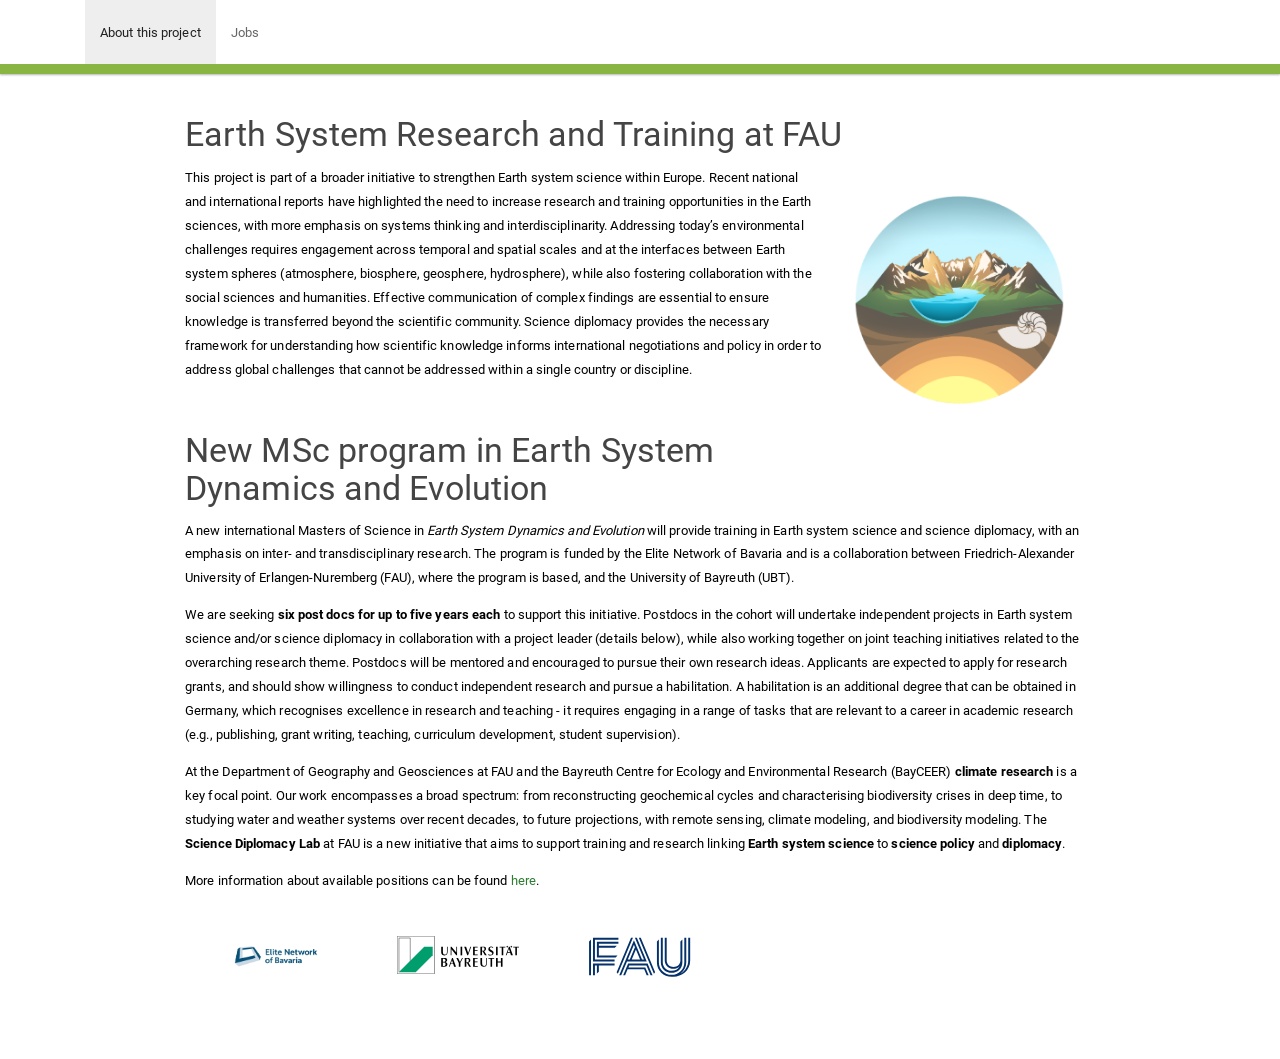
==== index.html @ bd0c576f "website" ====
<!DOCTYPE html>

<html>

<head>

<meta charset="utf-8" />
<meta name="generator" content="pandoc" />
<meta http-equiv="X-UA-Compatible" content="IE=EDGE" />




<title>index.knit</title>

<script src="site_libs/header-attrs-2.30/header-attrs.js"></script>
<script src="site_libs/jquery-3.6.0/jquery-3.6.0.min.js"></script>
<meta name="viewport" content="width=device-width, initial-scale=1" />
<link href="site_libs/bootstrap-3.3.5/css/paper.min.css" rel="stylesheet" />
<script src="site_libs/bootstrap-3.3.5/js/bootstrap.min.js"></script>
<script src="site_libs/bootstrap-3.3.5/shim/html5shiv.min.js"></script>
<script src="site_libs/bootstrap-3.3.5/shim/respond.min.js"></script>
<style>h1 {font-size: 34px;}
       h1.title {font-size: 38px;}
       h2 {font-size: 30px;}
       h3 {font-size: 24px;}
       h4 {font-size: 18px;}
       h5 {font-size: 16px;}
       h6 {font-size: 12px;}
       code {color: inherit; background-color: rgba(0, 0, 0, 0.04);}
       pre:not([class]) { background-color: white }</style>
<script src="site_libs/navigation-1.1/tabsets.js"></script>
<link href="site_libs/highlightjs-9.12.0/default.css" rel="stylesheet" />
<script src="site_libs/highlightjs-9.12.0/highlight.js"></script>

<style type="text/css">
  code{white-space: pre-wrap;}
  span.smallcaps{font-variant: small-caps;}
  span.underline{text-decoration: underline;}
  div.column{display: inline-block; vertical-align: top; width: 50%;}
  div.hanging-indent{margin-left: 1.5em; text-indent: -1.5em;}
  ul.task-list{list-style: none;}
    </style>

<style type="text/css">code{white-space: pre;}</style>
<script type="text/javascript">
if (window.hljs) {
  hljs.configure({languages: []});
  hljs.initHighlightingOnLoad();
  if (document.readyState && document.readyState === "complete") {
    window.setTimeout(function() { hljs.initHighlighting(); }, 0);
  }
}
</script>






<link rel="stylesheet" href="mod.css" type="text/css" />



<style type = "text/css">
.main-container {
  max-width: 940px;
  margin-left: auto;
  margin-right: auto;
}
img {
  max-width:100%;
}
.tabbed-pane {
  padding-top: 12px;
}
.html-widget {
  margin-bottom: 20px;
}
button.code-folding-btn:focus {
  outline: none;
}
summary {
  display: list-item;
}
details > summary > p:only-child {
  display: inline;
}
pre code {
  padding: 0;
}
</style>


<style type="text/css">
.dropdown-submenu {
  position: relative;
}
.dropdown-submenu>.dropdown-menu {
  top: 0;
  left: 100%;
  margin-top: -6px;
  margin-left: -1px;
  border-radius: 0 6px 6px 6px;
}
.dropdown-submenu:hover>.dropdown-menu {
  display: block;
}
.dropdown-submenu>a:after {
  display: block;
  content: " ";
  float: right;
  width: 0;
  height: 0;
  border-color: transparent;
  border-style: solid;
  border-width: 5px 0 5px 5px;
  border-left-color: #cccccc;
  margin-top: 5px;
  margin-right: -10px;
}
.dropdown-submenu:hover>a:after {
  border-left-color: #adb5bd;
}
.dropdown-submenu.pull-left {
  float: none;
}
.dropdown-submenu.pull-left>.dropdown-menu {
  left: -100%;
  margin-left: 10px;
  border-radius: 6px 0 6px 6px;
}
</style>

<script type="text/javascript">
// manage active state of menu based on current page
$(document).ready(function () {
  // active menu anchor
  href = window.location.pathname
  href = href.substr(href.lastIndexOf('/') + 1)
  if (href === "")
    href = "index.html";
  var menuAnchor = $('a[href="' + href + '"]');

  // mark the anchor link active (and if it's in a dropdown, also mark that active)
  var dropdown = menuAnchor.closest('li.dropdown');
  if (window.bootstrap) { // Bootstrap 4+
    menuAnchor.addClass('active');
    dropdown.find('> .dropdown-toggle').addClass('active');
  } else { // Bootstrap 3
    menuAnchor.parent().addClass('active');
    dropdown.addClass('active');
  }

  // Navbar adjustments
  var navHeight = $(".navbar").first().height() + 15;
  var style = document.createElement('style');
  var pt = "padding-top: " + navHeight + "px; ";
  var mt = "margin-top: -" + navHeight + "px; ";
  var css = "";
  // offset scroll position for anchor links (for fixed navbar)
  for (var i = 1; i <= 6; i++) {
    css += ".section h" + i + "{ " + pt + mt + "}\n";
  }
  style.innerHTML = "body {" + pt + "padding-bottom: 40px; }\n" + css;
  document.head.appendChild(style);
});
</script>

<!-- tabsets -->

<style type="text/css">
.tabset-dropdown > .nav-tabs {
  display: inline-table;
  max-height: 500px;
  min-height: 44px;
  overflow-y: auto;
  border: 1px solid #ddd;
  border-radius: 4px;
}

.tabset-dropdown > .nav-tabs > li.active:before, .tabset-dropdown > .nav-tabs.nav-tabs-open:before {
  content: "\e259";
  font-family: 'Glyphicons Halflings';
  display: inline-block;
  padding: 10px;
  border-right: 1px solid #ddd;
}

.tabset-dropdown > .nav-tabs.nav-tabs-open > li.active:before {
  content: "\e258";
  font-family: 'Glyphicons Halflings';
  border: none;
}

.tabset-dropdown > .nav-tabs > li.active {
  display: block;
}

.tabset-dropdown > .nav-tabs > li > a,
.tabset-dropdown > .nav-tabs > li > a:focus,
.tabset-dropdown > .nav-tabs > li > a:hover {
  border: none;
  display: inline-block;
  border-radius: 4px;
  background-color: transparent;
}

.tabset-dropdown > .nav-tabs.nav-tabs-open > li {
  display: block;
  float: none;
}

.tabset-dropdown > .nav-tabs > li {
  display: none;
}
</style>

<!-- code folding -->




</head>

<body>


<div class="container-fluid main-container">




<div class="navbar navbar-default  navbar-fixed-top" role="navigation">
  <div class="container">
    <div class="navbar-header">
      <button type="button" class="navbar-toggle collapsed" data-toggle="collapse" data-bs-toggle="collapse" data-target="#navbar" data-bs-target="#navbar">
        <span class="icon-bar"></span>
        <span class="icon-bar"></span>
        <span class="icon-bar"></span>
      </button>
      <a class="navbar-brand" href="index.html"></a>
    </div>
    <div id="navbar" class="navbar-collapse collapse">
      <ul class="nav navbar-nav">
        <li>
  <a href="index.html">About this project</a>
</li>
<li>
  <a href="jobs.html">Jobs</a>
</li>
      </ul>
      <ul class="nav navbar-nav navbar-right">
        
      </ul>
    </div><!--/.nav-collapse -->
  </div><!--/.container -->
</div><!--/.navbar -->

<div id="header">




</div>


<p><br />
</p>
<div id="earth-system-research-and-training-at-fau"
class="section level1">
<h1>Earth System Research and Training at FAU</h1>
<p><img src="logo.png" width="30%" style="float:right; padding:30px" /></p>
<p>This project is part of a broader initiative to strengthen Earth
system science within Europe. Recent national and international reports
have highlighted the need to increase research and training
opportunities in the Earth sciences, with more emphasis on systems
thinking and interdisciplinarity. Addressing today’s environmental
challenges requires engagement across temporal and spatial scales and at
the interfaces between Earth system spheres (atmosphere, biosphere,
geosphere, hydrosphere), while also fostering collaboration with the
social sciences and humanities. Effective communication of complex
findings are essential to ensure knowledge is transferred beyond the
scientific community. Science diplomacy provides the necessary framework
for understanding how scientific knowledge informs international
negotiations and policy in order to address global challenges that
cannot be addressed within a single country or discipline.</p>
<p><br />
</p>
</div>
<div id="new-msc-program-in-earth-system-dynamics-and-evolution"
class="section level1">
<h1>New MSc program in Earth System Dynamics and Evolution</h1>
<p>A new international Masters of Science in <em>Earth System Dynamics
and Evolution</em> will provide training in Earth system science and
science diplomacy, with an emphasis on inter- and transdisciplinary
research. The program is funded by the Elite Network of Bavaria and is a
collaboration between Friedrich-Alexander University of
Erlangen-Nuremberg (FAU), where the program is based, and the University
of Bayreuth (UBT).</p>
<p>We are seeking <strong>six post docs for up to five years
each</strong> to support this initiative. Postdocs in the cohort will
undertake independent projects in Earth system science and/or science
diplomacy in collaboration with a project leader (details below), while
also working together on joint teaching initiatives related to the
overarching research theme. Postdocs will be mentored and encouraged to
pursue their own research ideas. Applicants are expected to apply for
research grants, and should show willingness to conduct independent
research and pursue a habilitation. A habilitation is an additional
degree that can be obtained in Germany, which recognises excellence in
research and teaching - it requires engaging in a range of tasks that
are relevant to a career in academic research (e.g., publishing, grant
writing, teaching, curriculum development, student supervision).</p>
<p>At the Department of Geography and Geosciences at FAU and the
Bayreuth Centre for Ecology and Environmental Research (BayCEER)
<strong>climate research</strong> is a key focal point. Our work
encompasses a broad spectrum: from reconstructing geochemical cycles and
characterising biodiversity crises in deep time, to studying water and
weather systems over recent decades, to future projections, with remote
sensing, climate modeling, and biodiversity modeling. The
<strong>Science Diplomacy Lab</strong> at FAU is a new initiative that
aims to support training and research linking <strong>Earth system
science</strong> to <strong>science policy</strong> and
<strong>diplomacy</strong>.</p>
<p>More information about available positions can be found <a
href="jobs.html">here</a>.</p>
<p><img src="elitenetwork.png" width="20%" style="float:left; padding:30px" /><img src="unibayreuth.svg" width="20%" style="float:left; padding:30px" /><img src="FAU_noborder.svg" width="20%" style="float:left; padding:30px" /></p>
</div>




</div>

<script>

// add bootstrap table styles to pandoc tables
function bootstrapStylePandocTables() {
  $('tr.odd').parent('tbody').parent('table').addClass('table table-condensed');
}
$(document).ready(function () {
  bootstrapStylePandocTables();
});


</script>

<!-- tabsets -->

<script>
$(document).ready(function () {
  window.buildTabsets("TOC");
});

$(document).ready(function () {
  $('.tabset-dropdown > .nav-tabs > li').click(function () {
    $(this).parent().toggleClass('nav-tabs-open');
  });
});
</script>

<!-- code folding -->


<!-- dynamically load mathjax for compatibility with self-contained -->
<script>
  (function () {
    var script = document.createElement("script");
    script.type = "text/javascript";
    script.src  = "https://mathjax.rstudio.com/latest/MathJax.js?config=TeX-AMS-MML_HTMLorMML";
    document.getElementsByTagName("head")[0].appendChild(script);
  })();
</script>

</body>
</html>
---- site_libs/bootstrap-3.3.5/css/paper.min.css ----
@font-face {
  font-family: 'Roboto';
  font-style: normal;
  font-weight: 300;
  src: url(fonts/RobotoLight.ttf) format('truetype');
}
@font-face {
  font-family: 'Roboto';
  font-style: normal;
  font-weight: 400;
  src: url(fonts/Roboto.ttf) format('truetype');
}
@font-face {
  font-family: 'Roboto';
  font-style: normal;
  font-weight: 500;
  src: url(fonts/RobotoMedium.ttf) format('truetype');
}
@font-face {
  font-family: 'Roboto';
  font-style: normal;
  font-weight: 700;
  src: url(fonts/RobotoBold.ttf) format('truetype');
}

/*!
 * bootswatch v3.3.6
 * Homepage: http://bootswatch.com
 * Copyright 2012-2015 Thomas Park
 * Licensed under MIT
 * Based on Bootstrap
*//*!
 * Bootstrap v3.3.6 (http://getbootstrap.com)
 * Copyright 2011-2015 Twitter, Inc.
 * Licensed under MIT (https://github.com/twbs/bootstrap/blob/master/LICENSE)
 *//*! normalize.css v3.0.3 | MIT License | github.com/necolas/normalize.css */html{font-family:sans-serif;-ms-text-size-adjust:100%;-webkit-text-size-adjust:100%}body{margin:0}article,aside,details,figcaption,figure,footer,header,hgroup,main,menu,nav,section,summary{display:block}audio,canvas,progress,video{display:inline-block;vertical-align:baseline}audio:not([controls]){display:none;height:0}[hidden],template{display:none}a{background-color:transparent}a:active,a:hover{outline:0}abbr[title]{border-bottom:1px dotted}b,strong{font-weight:bold}dfn{font-style:italic}h1{font-size:2em;margin:0.67em 0}mark{background:#ff0;color:#000}small{font-size:80%}sub,sup{font-size:75%;line-height:0;position:relative;vertical-align:baseline}sup{top:-0.5em}sub{bottom:-0.25em}img{border:0}svg:not(:root){overflow:hidden}figure{margin:1em 40px}hr{-webkit-box-sizing:content-box;-moz-box-sizing:content-box;box-sizing:content-box;height:0}pre{overflow:auto}code,kbd,pre,samp{font-family:monospace, monospace;font-size:1em}button,input,optgroup,select,textarea{color:inherit;font:inherit;margin:0}button{overflow:visible}button,select{text-transform:none}button,html input[type="button"],input[type="reset"],input[type="submit"]{-webkit-appearance:button;cursor:pointer}button[disabled],html input[disabled]{cursor:default}button::-moz-focus-inner,input::-moz-focus-inner{border:0;padding:0}input{line-height:normal}input[type="checkbox"],input[type="radio"]{-webkit-box-sizing:border-box;-moz-box-sizing:border-box;box-sizing:border-box;padding:0}input[type="number"]::-webkit-inner-spin-button,input[type="number"]::-webkit-outer-spin-button{height:auto}input[type="search"]{-webkit-appearance:textfield;-webkit-box-sizing:content-box;-moz-box-sizing:content-box;box-sizing:content-box}input[type="search"]::-webkit-search-cancel-button,input[type="search"]::-webkit-search-decoration{-webkit-appearance:none}fieldset{border:1px solid #c0c0c0;margin:0 2px;padding:0.35em 0.625em 0.75em}legend{border:0;padding:0}textarea{overflow:auto}optgroup{font-weight:bold}table{border-collapse:collapse;border-spacing:0}td,th{padding:0}/*! Source: https://github.com/h5bp/html5-boilerplate/blob/master/src/css/main.css */@media print{*,*:before,*:after{background:transparent !important;color:#000 !important;-webkit-box-shadow:none !important;box-shadow:none !important;text-shadow:none !important}a,a:visited{text-decoration:underline}a[href]:after{content:" (" attr(href) ")"}abbr[title]:after{content:" (" attr(title) ")"}a[href^="#"]:after,a[href^="javascript:"]:after{content:""}pre,blockquote{border:1px solid #999;page-break-inside:avoid}thead{display:table-header-group}tr,img{page-break-inside:avoid}img{max-width:100% !important}p,h2,h3{orphans:3;widows:3}h2,h3{page-break-after:avoid}.navbar{display:none}.btn>.caret,.dropup>.btn>.caret{border-top-color:#000 !important}.label{border:1px solid #000}.table{border-collapse:collapse !important}.table td,.table th{background-color:#fff !important}.table-bordered th,.table-bordered td{border:1px solid #ddd !important}}@font-face{font-family:'Glyphicons Halflings';src:url('../fonts/glyphicons-halflings-regular.eot');src:url('../fonts/glyphicons-halflings-regular.eot?#iefix') format('embedded-opentype'),url('../fonts/glyphicons-halflings-regular.woff') format('woff'),url('../fonts/glyphicons-halflings-regular.ttf') format('truetype'),url('../fonts/glyphicons-halflings-regular.svg#glyphicons_halflingsregular') format('svg')}.glyphicon{position:relative;top:1px;display:inline-block;font-family:'Glyphicons Halflings';font-style:normal;font-weight:normal;line-height:1;-webkit-font-smoothing:antialiased;-moz-osx-font-smoothing:grayscale}.glyphicon-asterisk:before{content:"\002a"}.glyphicon-plus:before{content:"\002b"}.glyphicon-euro:before,.glyphicon-eur:before{content:"\20ac"}.glyphicon-minus:before{content:"\2212"}.glyphicon-cloud:before{content:"\2601"}.glyphicon-envelope:before{content:"\2709"}.glyphicon-pencil:before{content:"\270f"}.glyphicon-glass:before{content:"\e001"}.glyphicon-music:before{content:"\e002"}.glyphicon-search:before{content:"\e003"}.glyphicon-heart:before{content:"\e005"}.glyphicon-star:before{content:"\e006"}.glyphicon-star-empty:before{content:"\e007"}.glyphicon-user:before{content:"\e008"}.glyphicon-film:before{content:"\e009"}.glyphicon-th-large:before{content:"\e010"}.glyphicon-th:before{content:"\e011"}.glyphicon-th-list:before{content:"\e012"}.glyphicon-ok:before{content:"\e013"}.glyphicon-remove:before{content:"\e014"}.glyphicon-zoom-in:before{content:"\e015"}.glyphicon-zoom-out:before{content:"\e016"}.glyphicon-off:before{content:"\e017"}.glyphicon-signal:before{content:"\e018"}.glyphicon-cog:before{content:"\e019"}.glyphicon-trash:before{content:"\e020"}.glyphicon-home:before{content:"\e021"}.glyphicon-file:before{content:"\e022"}.glyphicon-time:before{content:"\e023"}.glyphicon-road:before{content:"\e024"}.glyphicon-download-alt:before{content:"\e025"}.glyphicon-download:before{content:"\e026"}.glyphicon-upload:before{content:"\e027"}.glyphicon-inbox:before{content:"\e028"}.glyphicon-play-circle:before{content:"\e029"}.glyphicon-repeat:before{content:"\e030"}.glyphicon-refresh:before{content:"\e031"}.glyphicon-list-alt:before{content:"\e032"}.glyphicon-lock:before{content:"\e033"}.glyphicon-flag:before{content:"\e034"}.glyphicon-headphones:before{content:"\e035"}.glyphicon-volume-off:before{content:"\e036"}.glyphicon-volume-down:before{content:"\e037"}.glyphicon-volume-up:before{content:"\e038"}.glyphicon-qrcode:before{content:"\e039"}.glyphicon-barcode:before{content:"\e040"}.glyphicon-tag:before{content:"\e041"}.glyphicon-tags:before{content:"\e042"}.glyphicon-book:before{content:"\e043"}.glyphicon-bookmark:before{content:"\e044"}.glyphicon-print:before{content:"\e045"}.glyphicon-camera:before{content:"\e046"}.glyphicon-font:before{content:"\e047"}.glyphicon-bold:before{content:"\e048"}.glyphicon-italic:before{content:"\e049"}.glyphicon-text-height:before{content:"\e050"}.glyphicon-text-width:before{content:"\e051"}.glyphicon-align-left:before{content:"\e052"}.glyphicon-align-center:before{content:"\e053"}.glyphicon-align-right:before{content:"\e054"}.glyphicon-align-justify:before{content:"\e055"}.glyphicon-list:before{content:"\e056"}.glyphicon-indent-left:before{content:"\e057"}.glyphicon-indent-right:before{content:"\e058"}.glyphicon-facetime-video:before{content:"\e059"}.glyphicon-picture:before{content:"\e060"}.glyphicon-map-marker:before{content:"\e062"}.glyphicon-adjust:before{content:"\e063"}.glyphicon-tint:before{content:"\e064"}.glyphicon-edit:before{content:"\e065"}.glyphicon-share:before{content:"\e066"}.glyphicon-check:before{content:"\e067"}.glyphicon-move:before{content:"\e068"}.glyphicon-step-backward:before{content:"\e069"}.glyphicon-fast-backward:before{content:"\e070"}.glyphicon-backward:before{content:"\e071"}.glyphicon-play:before{content:"\e072"}.glyphicon-pause:before{content:"\e073"}.glyphicon-stop:before{content:"\e074"}.glyphicon-forward:before{content:"\e075"}.glyphicon-fast-forward:before{content:"\e076"}.glyphicon-step-forward:before{content:"\e077"}.glyphicon-eject:before{content:"\e078"}.glyphicon-chevron-left:before{content:"\e079"}.glyphicon-chevron-right:before{content:"\e080"}.glyphicon-plus-sign:before{content:"\e081"}.glyphicon-minus-sign:before{content:"\e082"}.glyphicon-remove-sign:before{content:"\e083"}.glyphicon-ok-sign:before{content:"\e084"}.glyphicon-question-sign:before{content:"\e085"}.glyphicon-info-sign:before{content:"\e086"}.glyphicon-screenshot:before{content:"\e087"}.glyphicon-remove-circle:before{content:"\e088"}.glyphicon-ok-circle:before{content:"\e089"}.glyphicon-ban-circle:before{content:"\e090"}.glyphicon-arrow-left:before{content:"\e091"}.glyphicon-arrow-right:before{content:"\e092"}.glyphicon-arrow-up:before{content:"\e093"}.glyphicon-arrow-down:before{content:"\e094"}.glyphicon-share-alt:before{content:"\e095"}.glyphicon-resize-full:before{content:"\e096"}.glyphicon-resize-small:before{content:"\e097"}.glyphicon-exclamation-sign:before{content:"\e101"}.glyphicon-gift:before{content:"\e102"}.glyphicon-leaf:before{content:"\e103"}.glyphicon-fire:before{content:"\e104"}.glyphicon-eye-open:before{content:"\e105"}.glyphicon-eye-close:before{content:"\e106"}.glyphicon-warning-sign:before{content:"\e107"}.glyphicon-plane:before{content:"\e108"}.glyphicon-calendar:before{content:"\e109"}.glyphicon-random:before{content:"\e110"}.glyphicon-comment:before{content:"\e111"}.glyphicon-magnet:before{content:"\e112"}.glyphicon-chevron-up:before{content:"\e113"}.glyphicon-chevron-down:before{content:"\e114"}.glyphicon-retweet:before{content:"\e115"}.glyphicon-shopping-cart:before{content:"\e116"}.glyphicon-folder-close:before{content:"\e117"}.glyphicon-folder-open:before{content:"\e118"}.glyphicon-resize-vertical:before{content:"\e119"}.glyphicon-resize-horizontal:before{content:"\e120"}.glyphicon-hdd:before{content:"\e121"}.glyphicon-bullhorn:before{content:"\e122"}.glyphicon-bell:before{content:"\e123"}.glyphicon-certificate:before{content:"\e124"}.glyphicon-thumbs-up:before{content:"\e125"}.glyphicon-thumbs-down:before{content:"\e126"}.glyphicon-hand-right:before{content:"\e127"}.glyphicon-hand-left:before{content:"\e128"}.glyphicon-hand-up:before{content:"\e129"}.glyphicon-hand-down:before{content:"\e130"}.glyphicon-circle-arrow-right:before{content:"\e131"}.glyphicon-circle-arrow-left:before{content:"\e132"}.glyphicon-circle-arrow-up:before{content:"\e133"}.glyphicon-circle-arrow-down:before{content:"\e134"}.glyphicon-globe:before{content:"\e135"}.glyphicon-wrench:before{content:"\e136"}.glyphicon-tasks:before{content:"\e137"}.glyphicon-filter:before{content:"\e138"}.glyphicon-briefcase:before{content:"\e139"}.glyphicon-fullscreen:before{content:"\e140"}.glyphicon-dashboard:before{content:"\e141"}.glyphicon-paperclip:before{content:"\e142"}.glyphicon-heart-empty:before{content:"\e143"}.glyphicon-link:before{content:"\e144"}.glyphicon-phone:before{content:"\e145"}.glyphicon-pushpin:before{content:"\e146"}.glyphicon-usd:before{content:"\e148"}.glyphicon-gbp:before{content:"\e149"}.glyphicon-sort:before{content:"\e150"}.glyphicon-sort-by-alphabet:before{content:"\e151"}.glyphicon-sort-by-alphabet-alt:before{content:"\e152"}.glyphicon-sort-by-order:before{content:"\e153"}.glyphicon-sort-by-order-alt:before{content:"\e154"}.glyphicon-sort-by-attributes:before{content:"\e155"}.glyphicon-sort-by-attributes-alt:before{content:"\e156"}.glyphicon-unchecked:before{content:"\e157"}.glyphicon-expand:before{content:"\e158"}.glyphicon-collapse-down:before{content:"\e159"}.glyphicon-collapse-up:before{content:"\e160"}.glyphicon-log-in:before{content:"\e161"}.glyphicon-flash:before{content:"\e162"}.glyphicon-log-out:before{content:"\e163"}.glyphicon-new-window:before{content:"\e164"}.glyphicon-record:before{content:"\e165"}.glyphicon-save:before{content:"\e166"}.glyphicon-open:before{content:"\e167"}.glyphicon-saved:before{content:"\e168"}.glyphicon-import:before{content:"\e169"}.glyphicon-export:before{content:"\e170"}.glyphicon-send:before{content:"\e171"}.glyphicon-floppy-disk:before{content:"\e172"}.glyphicon-floppy-saved:before{content:"\e173"}.glyphicon-floppy-remove:before{content:"\e174"}.glyphicon-floppy-save:before{content:"\e175"}.glyphicon-floppy-open:before{content:"\e176"}.glyphicon-credit-card:before{content:"\e177"}.glyphicon-transfer:before{content:"\e178"}.glyphicon-cutlery:before{content:"\e179"}.glyphicon-header:before{content:"\e180"}.glyphicon-compressed:before{content:"\e181"}.glyphicon-earphone:before{content:"\e182"}.glyphicon-phone-alt:before{content:"\e183"}.glyphicon-tower:before{content:"\e184"}.glyphicon-stats:before{content:"\e185"}.glyphicon-sd-video:before{content:"\e186"}.glyphicon-hd-video:before{content:"\e187"}.glyphicon-subtitles:before{content:"\e188"}.glyphicon-sound-stereo:before{content:"\e189"}.glyphicon-sound-dolby:before{content:"\e190"}.glyphicon-sound-5-1:before{content:"\e191"}.glyphicon-sound-6-1:before{content:"\e192"}.glyphicon-sound-7-1:before{content:"\e193"}.glyphicon-copyright-mark:before{content:"\e194"}.glyphicon-registration-mark:before{content:"\e195"}.glyphicon-cloud-download:before{content:"\e197"}.glyphicon-cloud-upload:before{content:"\e198"}.glyphicon-tree-conifer:before{content:"\e199"}.glyphicon-tree-deciduous:before{content:"\e200"}.glyphicon-cd:before{content:"\e201"}.glyphicon-save-file:before{content:"\e202"}.glyphicon-open-file:before{content:"\e203"}.glyphicon-level-up:before{content:"\e204"}.glyphicon-copy:before{content:"\e205"}.glyphicon-paste:before{content:"\e206"}.glyphicon-alert:before{content:"\e209"}.glyphicon-equalizer:before{content:"\e210"}.glyphicon-king:before{content:"\e211"}.glyphicon-queen:before{content:"\e212"}.glyphicon-pawn:before{content:"\e213"}.glyphicon-bishop:before{content:"\e214"}.glyphicon-knight:before{content:"\e215"}.glyphicon-baby-formula:before{content:"\e216"}.glyphicon-tent:before{content:"\26fa"}.glyphicon-blackboard:before{content:"\e218"}.glyphicon-bed:before{content:"\e219"}.glyphicon-apple:before{content:"\f8ff"}.glyphicon-erase:before{content:"\e221"}.glyphicon-hourglass:before{content:"\231b"}.glyphicon-lamp:before{content:"\e223"}.glyphicon-duplicate:before{content:"\e224"}.glyphicon-piggy-bank:before{content:"\e225"}.glyphicon-scissors:before{content:"\e226"}.glyphicon-bitcoin:before{content:"\e227"}.glyphicon-btc:before{content:"\e227"}.glyphicon-xbt:before{content:"\e227"}.glyphicon-yen:before{content:"\00a5"}.glyphicon-jpy:before{content:"\00a5"}.glyphicon-ruble:before{content:"\20bd"}.glyphicon-rub:before{content:"\20bd"}.glyphicon-scale:before{content:"\e230"}.glyphicon-ice-lolly:before{content:"\e231"}.glyphicon-ice-lolly-tasted:before{content:"\e232"}.glyphicon-education:before{content:"\e233"}.glyphicon-option-horizontal:before{content:"\e234"}.glyphicon-option-vertical:before{content:"\e235"}.glyphicon-menu-hamburger:before{content:"\e236"}.glyphicon-modal-window:before{content:"\e237"}.glyphicon-oil:before{content:"\e238"}.glyphicon-grain:before{content:"\e239"}.glyphicon-sunglasses:before{content:"\e240"}.glyphicon-text-size:before{content:"\e241"}.glyphicon-text-color:before{content:"\e242"}.glyphicon-text-background:before{content:"\e243"}.glyphicon-object-align-top:before{content:"\e244"}.glyphicon-object-align-bottom:before{content:"\e245"}.glyphicon-object-align-horizontal:before{content:"\e246"}.glyphicon-object-align-left:before{content:"\e247"}.glyphicon-object-align-vertical:before{content:"\e248"}.glyphicon-object-align-right:before{content:"\e249"}.glyphicon-triangle-right:before{content:"\e250"}.glyphicon-triangle-left:before{content:"\e251"}.glyphicon-triangle-bottom:before{content:"\e252"}.glyphicon-triangle-top:before{content:"\e253"}.glyphicon-console:before{content:"\e254"}.glyphicon-superscript:before{content:"\e255"}.glyphicon-subscript:before{content:"\e256"}.glyphicon-menu-left:before{content:"\e257"}.glyphicon-menu-right:before{content:"\e258"}.glyphicon-menu-down:before{content:"\e259"}.glyphicon-menu-up:before{content:"\e260"}*{-webkit-box-sizing:border-box;-moz-box-sizing:border-box;box-sizing:border-box}*:before,*:after{-webkit-box-sizing:border-box;-moz-box-sizing:border-box;box-sizing:border-box}html{font-size:10px;-webkit-tap-highlight-color:rgba(0,0,0,0)}body{font-family:"Roboto","Helvetica Neue",Helvetica,Arial,sans-serif;font-size:13px;line-height:1.846;color:#666666;background-color:#ffffff}input,button,select,textarea{font-family:inherit;font-size:inherit;line-height:inherit}a{color:#2196f3;text-decoration:none}a:hover,a:focus{color:#0a6ebd;text-decoration:underline}a:focus{outline:thin dotted;outline:5px auto -webkit-focus-ring-color;outline-offset:-2px}figure{margin:0}img{vertical-align:middle}.img-responsive,.thumbnail>img,.thumbnail a>img,.carousel-inner>.item>img,.carousel-inner>.item>a>img{display:block;max-width:100%;height:auto}.img-rounded{border-radius:3px}.img-thumbnail{padding:4px;line-height:1.846;background-color:#ffffff;border:1px solid #dddddd;border-radius:3px;-webkit-transition:all .2s ease-in-out;-o-transition:all .2s ease-in-out;transition:all .2s ease-in-out;display:inline-block;max-width:100%;height:auto}.img-circle{border-radius:50%}hr{margin-top:23px;margin-bottom:23px;border:0;border-top:1px solid #eeeeee}.sr-only{position:absolute;width:1px;height:1px;margin:-1px;padding:0;overflow:hidden;clip:rect(0, 0, 0, 0);border:0}.sr-only-focusable:active,.sr-only-focusable:focus{position:static;width:auto;height:auto;margin:0;overflow:visible;clip:auto}[role="button"]{cursor:pointer}h1,h2,h3,h4,h5,h6,.h1,.h2,.h3,.h4,.h5,.h6{font-family:inherit;font-weight:400;line-height:1.1;color:#444444}h1 small,h2 small,h3 small,h4 small,h5 small,h6 small,.h1 small,.h2 small,.h3 small,.h4 small,.h5 small,.h6 small,h1 .small,h2 .small,h3 .small,h4 .small,h5 .small,h6 .small,.h1 .small,.h2 .small,.h3 .small,.h4 .small,.h5 .small,.h6 .small{font-weight:normal;line-height:1;color:#bbbbbb}h1,.h1,h2,.h2,h3,.h3{margin-top:23px;margin-bottom:11.5px}h1 small,.h1 small,h2 small,.h2 small,h3 small,.h3 small,h1 .small,.h1 .small,h2 .small,.h2 .small,h3 .small,.h3 .small{font-size:65%}h4,.h4,h5,.h5,h6,.h6{margin-top:11.5px;margin-bottom:11.5px}h4 small,.h4 small,h5 small,.h5 small,h6 small,.h6 small,h4 .small,.h4 .small,h5 .small,.h5 .small,h6 .small,.h6 .small{font-size:75%}h1,.h1{font-size:56px}h2,.h2{font-size:45px}h3,.h3{font-size:34px}h4,.h4{font-size:24px}h5,.h5{font-size:20px}h6,.h6{font-size:14px}p{margin:0 0 11.5px}.lead{margin-bottom:23px;font-size:14px;font-weight:300;line-height:1.4}@media (min-width:768px){.lead{font-size:19.5px}}small,.small{font-size:92%}mark,.mark{background-color:#ffe0b2;padding:.2em}.text-left{text-align:left}.text-right{text-align:right}.text-center{text-align:center}.text-justify{text-align:justify}.text-nowrap{white-space:nowrap}.text-lowercase{text-transform:lowercase}.text-uppercase{text-transform:uppercase}.text-capitalize{text-transform:capitalize}.text-muted{color:#bbbbbb}.text-primary{color:#2196f3}a.text-primary:hover,a.text-primary:focus{color:#0c7cd5}.text-success{color:#4caf50}a.text-success:hover,a.text-success:focus{color:#3d8b40}.text-info{color:#9c27b0}a.text-info:hover,a.text-info:focus{color:#771e86}.text-warning{color:#ff9800}a.text-warning:hover,a.text-warning:focus{color:#cc7a00}.text-danger{color:#e51c23}a.text-danger:hover,a.text-danger:focus{color:#b9151b}.bg-primary{color:#fff;background-color:#2196f3}a.bg-primary:hover,a.bg-primary:focus{background-color:#0c7cd5}.bg-success{background-color:#dff0d8}a.bg-success:hover,a.bg-success:focus{background-color:#c1e2b3}.bg-info{background-color:#e1bee7}a.bg-info:hover,a.bg-info:focus{background-color:#d099d9}.bg-warning{background-color:#ffe0b2}a.bg-warning:hover,a.bg-warning:focus{background-color:#ffcb7f}.bg-danger{background-color:#f9bdbb}a.bg-danger:hover,a.bg-danger:focus{background-color:#f5908c}.page-header{padding-bottom:10.5px;margin:46px 0 23px;border-bottom:1px solid #eeeeee}ul,ol{margin-top:0;margin-bottom:11.5px}ul ul,ol ul,ul ol,ol ol{margin-bottom:0}.list-unstyled{padding-left:0;list-style:none}.list-inline{padding-left:0;list-style:none;margin-left:-5px}.list-inline>li{display:inline-block;padding-left:5px;padding-right:5px}dl{margin-top:0;margin-bottom:23px}dt,dd{line-height:1.846}dt{font-weight:bold}dd{margin-left:0}@media (min-width:768px){.dl-horizontal dt{float:left;width:160px;clear:left;text-align:right;overflow:hidden;text-overflow:ellipsis;white-space:nowrap}.dl-horizontal dd{margin-left:180px}}abbr[title],abbr[data-original-title]{cursor:help;border-bottom:1px dotted #bbbbbb}.initialism{font-size:90%;text-transform:uppercase}blockquote{padding:11.5px 23px;margin:0 0 23px;font-size:16.25px;border-left:5px solid #eeeeee}blockquote p:last-child,blockquote ul:last-child,blockquote ol:last-child{margin-bottom:0}blockquote footer,blockquote small,blockquote .small{display:block;font-size:80%;line-height:1.846;color:#bbbbbb}blockquote footer:before,blockquote small:before,blockquote .small:before{content:'\2014 \00A0'}.blockquote-reverse,blockquote.pull-right{padding-right:15px;padding-left:0;border-right:5px solid #eeeeee;border-left:0;text-align:right}.blockquote-reverse footer:before,blockquote.pull-right footer:before,.blockquote-reverse small:before,blockquote.pull-right small:before,.blockquote-reverse .small:before,blockquote.pull-right .small:before{content:''}.blockquote-reverse footer:after,blockquote.pull-right footer:after,.blockquote-reverse small:after,blockquote.pull-right small:after,.blockquote-reverse .small:after,blockquote.pull-right .small:after{content:'\00A0 \2014'}address{margin-bottom:23px;font-style:normal;line-height:1.846}code,kbd,pre,samp{font-family:monospace}code{padding:2px 4px;font-size:90%;color:#c7254e;background-color:#f9f2f4;border-radius:3px}kbd{padding:2px 4px;font-size:90%;color:#ffffff;background-color:#333333;border-radius:3px;-webkit-box-shadow:inset 0 -1px 0 rgba(0,0,0,0.25);box-shadow:inset 0 -1px 0 rgba(0,0,0,0.25)}kbd kbd{padding:0;font-size:100%;font-weight:bold;-webkit-box-shadow:none;box-shadow:none}pre{display:block;padding:11px;margin:0 0 11.5px;font-size:12px;line-height:1.846;word-break:break-all;word-wrap:break-word;color:#212121;background-color:#f5f5f5;border:1px solid #cccccc;border-radius:3px}pre code{padding:0;font-size:inherit;color:inherit;white-space:pre-wrap;background-color:transparent;border-radius:0}.pre-scrollable{max-height:340px;overflow-y:scroll}.container{margin-right:auto;margin-left:auto;padding-left:15px;padding-right:15px}@media (min-width:768px){.container{width:750px}}@media (min-width:992px){.container{width:970px}}@media (min-width:1200px){.container{width:1170px}}.container-fluid{margin-right:auto;margin-left:auto;padding-left:15px;padding-right:15px}.row{margin-left:-15px;margin-right:-15px}.col-xs-1,.col-sm-1,.col-md-1,.col-lg-1,.col-xs-2,.col-sm-2,.col-md-2,.col-lg-2,.col-xs-3,.col-sm-3,.col-md-3,.col-lg-3,.col-xs-4,.col-sm-4,.col-md-4,.col-lg-4,.col-xs-5,.col-sm-5,.col-md-5,.col-lg-5,.col-xs-6,.col-sm-6,.col-md-6,.col-lg-6,.col-xs-7,.col-sm-7,.col-md-7,.col-lg-7,.col-xs-8,.col-sm-8,.col-md-8,.col-lg-8,.col-xs-9,.col-sm-9,.col-md-9,.col-lg-9,.col-xs-10,.col-sm-10,.col-md-10,.col-lg-10,.col-xs-11,.col-sm-11,.col-md-11,.col-lg-11,.col-xs-12,.col-sm-12,.col-md-12,.col-lg-12{position:relative;min-height:1px;padding-left:15px;padding-right:15px}.col-xs-1,.col-xs-2,.col-xs-3,.col-xs-4,.col-xs-5,.col-xs-6,.col-xs-7,.col-xs-8,.col-xs-9,.col-xs-10,.col-xs-11,.col-xs-12{float:left}.col-xs-12{width:100%}.col-xs-11{width:91.66666667%}.col-xs-10{width:83.33333333%}.col-xs-9{width:75%}.col-xs-8{width:66.66666667%}.col-xs-7{width:58.33333333%}.col-xs-6{width:50%}.col-xs-5{width:41.66666667%}.col-xs-4{width:33.33333333%}.col-xs-3{width:25%}.col-xs-2{width:16.66666667%}.col-xs-1{width:8.33333333%}.col-xs-pull-12{right:100%}.col-xs-pull-11{right:91.66666667%}.col-xs-pull-10{right:83.33333333%}.col-xs-pull-9{right:75%}.col-xs-pull-8{right:66.66666667%}.col-xs-pull-7{right:58.33333333%}.col-xs-pull-6{right:50%}.col-xs-pull-5{right:41.66666667%}.col-xs-pull-4{right:33.33333333%}.col-xs-pull-3{right:25%}.col-xs-pull-2{right:16.66666667%}.col-xs-pull-1{right:8.33333333%}.col-xs-pull-0{right:auto}.col-xs-push-12{left:100%}.col-xs-push-11{left:91.66666667%}.col-xs-push-10{left:83.33333333%}.col-xs-push-9{left:75%}.col-xs-push-8{left:66.66666667%}.col-xs-push-7{left:58.33333333%}.col-xs-push-6{left:50%}.col-xs-push-5{left:41.66666667%}.col-xs-push-4{left:33.33333333%}.col-xs-push-3{left:25%}.col-xs-push-2{left:16.66666667%}.col-xs-push-1{left:8.33333333%}.col-xs-push-0{left:auto}.col-xs-offset-12{margin-left:100%}.col-xs-offset-11{margin-left:91.66666667%}.col-xs-offset-10{margin-left:83.33333333%}.col-xs-offset-9{margin-left:75%}.col-xs-offset-8{margin-left:66.66666667%}.col-xs-offset-7{margin-left:58.33333333%}.col-xs-offset-6{margin-left:50%}.col-xs-offset-5{margin-left:41.66666667%}.col-xs-offset-4{margin-left:33.33333333%}.col-xs-offset-3{margin-left:25%}.col-xs-offset-2{margin-left:16.66666667%}.col-xs-offset-1{margin-left:8.33333333%}.col-xs-offset-0{margin-left:0%}@media (min-width:768px){.col-sm-1,.col-sm-2,.col-sm-3,.col-sm-4,.col-sm-5,.col-sm-6,.col-sm-7,.col-sm-8,.col-sm-9,.col-sm-10,.col-sm-11,.col-sm-12{float:left}.col-sm-12{width:100%}.col-sm-11{width:91.66666667%}.col-sm-10{width:83.33333333%}.col-sm-9{width:75%}.col-sm-8{width:66.66666667%}.col-sm-7{width:58.33333333%}.col-sm-6{width:50%}.col-sm-5{width:41.66666667%}.col-sm-4{width:33.33333333%}.col-sm-3{width:25%}.col-sm-2{width:16.66666667%}.col-sm-1{width:8.33333333%}.col-sm-pull-12{right:100%}.col-sm-pull-11{right:91.66666667%}.col-sm-pull-10{right:83.33333333%}.col-sm-pull-9{right:75%}.col-sm-pull-8{right:66.66666667%}.col-sm-pull-7{right:58.33333333%}.col-sm-pull-6{right:50%}.col-sm-pull-5{right:41.66666667%}.col-sm-pull-4{right:33.33333333%}.col-sm-pull-3{right:25%}.col-sm-pull-2{right:16.66666667%}.col-sm-pull-1{right:8.33333333%}.col-sm-pull-0{right:auto}.col-sm-push-12{left:100%}.col-sm-push-11{left:91.66666667%}.col-sm-push-10{left:83.33333333%}.col-sm-push-9{left:75%}.col-sm-push-8{left:66.66666667%}.col-sm-push-7{left:58.33333333%}.col-sm-push-6{left:50%}.col-sm-push-5{left:41.66666667%}.col-sm-push-4{left:33.33333333%}.col-sm-push-3{left:25%}.col-sm-push-2{left:16.66666667%}.col-sm-push-1{left:8.33333333%}.col-sm-push-0{left:auto}.col-sm-offset-12{margin-left:100%}.col-sm-offset-11{margin-left:91.66666667%}.col-sm-offset-10{margin-left:83.33333333%}.col-sm-offset-9{margin-left:75%}.col-sm-offset-8{margin-left:66.66666667%}.col-sm-offset-7{margin-left:58.33333333%}.col-sm-offset-6{margin-left:50%}.col-sm-offset-5{margin-left:41.66666667%}.col-sm-offset-4{margin-left:33.33333333%}.col-sm-offset-3{margin-left:25%}.col-sm-offset-2{margin-left:16.66666667%}.col-sm-offset-1{margin-left:8.33333333%}.col-sm-offset-0{margin-left:0%}}@media (min-width:992px){.col-md-1,.col-md-2,.col-md-3,.col-md-4,.col-md-5,.col-md-6,.col-md-7,.col-md-8,.col-md-9,.col-md-10,.col-md-11,.col-md-12{float:left}.col-md-12{width:100%}.col-md-11{width:91.66666667%}.col-md-10{width:83.33333333%}.col-md-9{width:75%}.col-md-8{width:66.66666667%}.col-md-7{width:58.33333333%}.col-md-6{width:50%}.col-md-5{width:41.66666667%}.col-md-4{width:33.33333333%}.col-md-3{width:25%}.col-md-2{width:16.66666667%}.col-md-1{width:8.33333333%}.col-md-pull-12{right:100%}.col-md-pull-11{right:91.66666667%}.col-md-pull-10{right:83.33333333%}.col-md-pull-9{right:75%}.col-md-pull-8{right:66.66666667%}.col-md-pull-7{right:58.33333333%}.col-md-pull-6{right:50%}.col-md-pull-5{right:41.66666667%}.col-md-pull-4{right:33.33333333%}.col-md-pull-3{right:25%}.col-md-pull-2{right:16.66666667%}.col-md-pull-1{right:8.33333333%}.col-md-pull-0{right:auto}.col-md-push-12{left:100%}.col-md-push-11{left:91.66666667%}.col-md-push-10{left:83.33333333%}.col-md-push-9{left:75%}.col-md-push-8{left:66.66666667%}.col-md-push-7{left:58.33333333%}.col-md-push-6{left:50%}.col-md-push-5{left:41.66666667%}.col-md-push-4{left:33.33333333%}.col-md-push-3{left:25%}.col-md-push-2{left:16.66666667%}.col-md-push-1{left:8.33333333%}.col-md-push-0{left:auto}.col-md-offset-12{margin-left:100%}.col-md-offset-11{margin-left:91.66666667%}.col-md-offset-10{margin-left:83.33333333%}.col-md-offset-9{margin-left:75%}.col-md-offset-8{margin-left:66.66666667%}.col-md-offset-7{margin-left:58.33333333%}.col-md-offset-6{margin-left:50%}.col-md-offset-5{margin-left:41.66666667%}.col-md-offset-4{margin-left:33.33333333%}.col-md-offset-3{margin-left:25%}.col-md-offset-2{margin-left:16.66666667%}.col-md-offset-1{margin-left:8.33333333%}.col-md-offset-0{margin-left:0%}}@media (min-width:1200px){.col-lg-1,.col-lg-2,.col-lg-3,.col-lg-4,.col-lg-5,.col-lg-6,.col-lg-7,.col-lg-8,.col-lg-9,.col-lg-10,.col-lg-11,.col-lg-12{float:left}.col-lg-12{width:100%}.col-lg-11{width:91.66666667%}.col-lg-10{width:83.33333333%}.col-lg-9{width:75%}.col-lg-8{width:66.66666667%}.col-lg-7{width:58.33333333%}.col-lg-6{width:50%}.col-lg-5{width:41.66666667%}.col-lg-4{width:33.33333333%}.col-lg-3{width:25%}.col-lg-2{width:16.66666667%}.col-lg-1{width:8.33333333%}.col-lg-pull-12{right:100%}.col-lg-pull-11{right:91.66666667%}.col-lg-pull-10{right:83.33333333%}.col-lg-pull-9{right:75%}.col-lg-pull-8{right:66.66666667%}.col-lg-pull-7{right:58.33333333%}.col-lg-pull-6{right:50%}.col-lg-pull-5{right:41.66666667%}.col-lg-pull-4{right:33.33333333%}.col-lg-pull-3{right:25%}.col-lg-pull-2{right:16.66666667%}.col-lg-pull-1{right:8.33333333%}.col-lg-pull-0{right:auto}.col-lg-push-12{left:100%}.col-lg-push-11{left:91.66666667%}.col-lg-push-10{left:83.33333333%}.col-lg-push-9{left:75%}.col-lg-push-8{left:66.66666667%}.col-lg-push-7{left:58.33333333%}.col-lg-push-6{left:50%}.col-lg-push-5{left:41.66666667%}.col-lg-push-4{left:33.33333333%}.col-lg-push-3{left:25%}.col-lg-push-2{left:16.66666667%}.col-lg-push-1{left:8.33333333%}.col-lg-push-0{left:auto}.col-lg-offset-12{margin-left:100%}.col-lg-offset-11{margin-left:91.66666667%}.col-lg-offset-10{margin-left:83.33333333%}.col-lg-offset-9{margin-left:75%}.col-lg-offset-8{margin-left:66.66666667%}.col-lg-offset-7{margin-left:58.33333333%}.col-lg-offset-6{margin-left:50%}.col-lg-offset-5{margin-left:41.66666667%}.col-lg-offset-4{margin-left:33.33333333%}.col-lg-offset-3{margin-left:25%}.col-lg-offset-2{margin-left:16.66666667%}.col-lg-offset-1{margin-left:8.33333333%}.col-lg-offset-0{margin-left:0%}}table{background-color:transparent}caption{padding-top:8px;padding-bottom:8px;color:#bbbbbb;text-align:left}th{}.table{width:100%;max-width:100%;margin-bottom:23px}.table>thead>tr>th,.table>tbody>tr>th,.table>tfoot>tr>th,.table>thead>tr>td,.table>tbody>tr>td,.table>tfoot>tr>td{padding:8px;line-height:1.846;vertical-align:top;border-top:1px solid #dddddd}.table>thead>tr>th{vertical-align:bottom;border-bottom:2px solid #dddddd}.table>caption+thead>tr:first-child>th,.table>colgroup+thead>tr:first-child>th,.table>thead:first-child>tr:first-child>th,.table>caption+thead>tr:first-child>td,.table>colgroup+thead>tr:first-child>td,.table>thead:first-child>tr:first-child>td{border-top:0}.table>tbody+tbody{border-top:2px solid #dddddd}.table .table{background-color:#ffffff}.table-condensed>thead>tr>th,.table-condensed>tbody>tr>th,.table-condensed>tfoot>tr>th,.table-condensed>thead>tr>td,.table-condensed>tbody>tr>td,.table-condensed>tfoot>tr>td{padding:5px}.table-bordered{border:1px solid #dddddd}.table-bordered>thead>tr>th,.table-bordered>tbody>tr>th,.table-bordered>tfoot>tr>th,.table-bordered>thead>tr>td,.table-bordered>tbody>tr>td,.table-bordered>tfoot>tr>td{border:1px solid #dddddd}.table-bordered>thead>tr>th,.table-bordered>thead>tr>td{border-bottom-width:2px}.table-striped>tbody>tr:nth-of-type(odd){background-color:#f9f9f9}.table-hover>tbody>tr:hover{background-color:#f5f5f5}table col[class*="col-"]{position:static;float:none;display:table-column}table td[class*="col-"],table th[class*="col-"]{position:static;float:none;display:table-cell}.table>thead>tr>td.active,.table>tbody>tr>td.active,.table>tfoot>tr>td.active,.table>thead>tr>th.active,.table>tbody>tr>th.active,.table>tfoot>tr>th.active,.table>thead>tr.active>td,.table>tbody>tr.active>td,.table>tfoot>tr.active>td,.table>thead>tr.active>th,.table>tbody>tr.active>th,.table>tfoot>tr.active>th{background-color:#f5f5f5}.table-hover>tbody>tr>td.active:hover,.table-hover>tbody>tr>th.active:hover,.table-hover>tbody>tr.active:hover>td,.table-hover>tbody>tr:hover>.active,.table-hover>tbody>tr.active:hover>th{background-color:#e8e8e8}.table>thead>tr>td.success,.table>tbody>tr>td.success,.table>tfoot>tr>td.success,.table>thead>tr>th.success,.table>tbody>tr>th.success,.table>tfoot>tr>th.success,.table>thead>tr.success>td,.table>tbody>tr.success>td,.table>tfoot>tr.success>td,.table>thead>tr.success>th,.table>tbody>tr.success>th,.table>tfoot>tr.success>th{background-color:#dff0d8}.table-hover>tbody>tr>td.success:hover,.table-hover>tbody>tr>th.success:hover,.table-hover>tbody>tr.success:hover>td,.table-hover>tbody>tr:hover>.success,.table-hover>tbody>tr.success:hover>th{background-color:#d0e9c6}.table>thead>tr>td.info,.table>tbody>tr>td.info,.table>tfoot>tr>td.info,.table>thead>tr>th.info,.table>tbody>tr>th.info,.table>tfoot>tr>th.info,.table>thead>tr.info>td,.table>tbody>tr.info>td,.table>tfoot>tr.info>td,.table>thead>tr.info>th,.table>tbody>tr.info>th,.table>tfoot>tr.info>th{background-color:#e1bee7}.table-hover>tbody>tr>td.info:hover,.table-hover>tbody>tr>th.info:hover,.table-hover>tbody>tr.info:hover>td,.table-hover>tbody>tr:hover>.info,.table-hover>tbody>tr.info:hover>th{background-color:#d8abe0}.table>thead>tr>td.warning,.table>tbody>tr>td.warning,.table>tfoot>tr>td.warning,.table>thead>tr>th.warning,.table>tbody>tr>th.warning,.table>tfoot>tr>th.warning,.table>thead>tr.warning>td,.table>tbody>tr.warning>td,.table>tfoot>tr.warning>td,.table>thead>tr.warning>th,.table>tbody>tr.warning>th,.table>tfoot>tr.warning>th{background-color:#ffe0b2}.table-hover>tbody>tr>td.warning:hover,.table-hover>tbody>tr>th.warning:hover,.table-hover>tbody>tr.warning:hover>td,.table-hover>tbody>tr:hover>.warning,.table-hover>tbody>tr.warning:hover>th{background-color:#ffd699}.table>thead>tr>td.danger,.table>tbody>tr>td.danger,.table>tfoot>tr>td.danger,.table>thead>tr>th.danger,.table>tbody>tr>th.danger,.table>tfoot>tr>th.danger,.table>thead>tr.danger>td,.table>tbody>tr.danger>td,.table>tfoot>tr.danger>td,.table>thead>tr.danger>th,.table>tbody>tr.danger>th,.table>tfoot>tr.danger>th{background-color:#f9bdbb}.table-hover>tbody>tr>td.danger:hover,.table-hover>tbody>tr>th.danger:hover,.table-hover>tbody>tr.danger:hover>td,.table-hover>tbody>tr:hover>.danger,.table-hover>tbody>tr.danger:hover>th{background-color:#f7a6a4}.table-responsive{overflow-x:auto;min-height:0.01%}@media screen and (max-width:767px){.table-responsive{width:100%;margin-bottom:17.25px;overflow-y:hidden;-ms-overflow-style:-ms-autohiding-scrollbar;border:1px solid #dddddd}.table-responsive>.table{margin-bottom:0}.table-responsive>.table>thead>tr>th,.table-responsive>.table>tbody>tr>th,.table-responsive>.table>tfoot>tr>th,.table-responsive>.table>thead>tr>td,.table-responsive>.table>tbody>tr>td,.table-responsive>.table>tfoot>tr>td{white-space:nowrap}.table-responsive>.table-bordered{border:0}.table-responsive>.table-bordered>thead>tr>th:first-child,.table-responsive>.table-bordered>tbody>tr>th:first-child,.table-responsive>.table-bordered>tfoot>tr>th:first-child,.table-responsive>.table-bordered>thead>tr>td:first-child,.table-responsive>.table-bordered>tbody>tr>td:first-child,.table-responsive>.table-bordered>tfoot>tr>td:first-child{border-left:0}.table-responsive>.table-bordered>thead>tr>th:last-child,.table-responsive>.table-bordered>tbody>tr>th:last-child,.table-responsive>.table-bordered>tfoot>tr>th:last-child,.table-responsive>.table-bordered>thead>tr>td:last-child,.table-responsive>.table-bordered>tbody>tr>td:last-child,.table-responsive>.table-bordered>tfoot>tr>td:last-child{border-right:0}.table-responsive>.table-bordered>tbody>tr:last-child>th,.table-responsive>.table-bordered>tfoot>tr:last-child>th,.table-responsive>.table-bordered>tbody>tr:last-child>td,.table-responsive>.table-bordered>tfoot>tr:last-child>td{border-bottom:0}}fieldset{padding:0;margin:0;border:0;min-width:0}legend{display:block;width:100%;padding:0;margin-bottom:23px;font-size:19.5px;line-height:inherit;color:#212121;border:0;border-bottom:1px solid #e5e5e5}label{display:inline-block;max-width:100%;margin-bottom:5px;font-weight:bold}input[type="search"]{-webkit-box-sizing:border-box;-moz-box-sizing:border-box;box-sizing:border-box}input[type="radio"],input[type="checkbox"]{margin:4px 0 0;margin-top:1px \9;line-height:normal}input[type="file"]{display:block}input[type="range"]{display:block;width:100%}select[multiple],select[size]{height:auto}input[type="file"]:focus,input[type="radio"]:focus,input[type="checkbox"]:focus{outline:thin dotted;outline:5px auto -webkit-focus-ring-color;outline-offset:-2px}output{display:block;padding-top:7px;font-size:13px;line-height:1.846;color:#666666}.form-control{display:block;width:100%;height:37px;padding:6px 16px;font-size:13px;line-height:1.846;color:#666666;background-color:transparent;background-image:none;border:1px solid transparent;border-radius:3px;-webkit-box-shadow:inset 0 1px 1px rgba(0,0,0,0.075);box-shadow:inset 0 1px 1px rgba(0,0,0,0.075);-webkit-transition:border-color ease-in-out .15s,-webkit-box-shadow ease-in-out .15s;-o-transition:border-color ease-in-out .15s,box-shadow ease-in-out .15s;transition:border-color ease-in-out .15s,box-shadow ease-in-out .15s}.form-control:focus{border-color:#66afe9;outline:0;-webkit-box-shadow:inset 0 1px 1px rgba(0,0,0,0.075),0 0 8px rgba(102,175,233,0.6);box-shadow:inset 0 1px 1px rgba(0,0,0,0.075),0 0 8px rgba(102,175,233,0.6)}.form-control::-moz-placeholder{color:#bbbbbb;opacity:1}.form-control:-ms-input-placeholder{color:#bbbbbb}.form-control::-webkit-input-placeholder{color:#bbbbbb}.form-control::-ms-expand{border:0;background-color:transparent}.form-control[disabled],.form-control[readonly],fieldset[disabled] .form-control{background-color:transparent;opacity:1}.form-control[disabled],fieldset[disabled] .form-control{cursor:not-allowed}textarea.form-control{height:auto}input[type="search"]{-webkit-appearance:none}@media screen and (-webkit-min-device-pixel-ratio:0){input[type="date"].form-control,input[type="time"].form-control,input[type="datetime-local"].form-control,input[type="month"].form-control{line-height:37px}input[type="date"].input-sm,input[type="time"].input-sm,input[type="datetime-local"].input-sm,input[type="month"].input-sm,.input-group-sm input[type="date"],.input-group-sm input[type="time"],.input-group-sm input[type="datetime-local"],.input-group-sm input[type="month"]{line-height:30px}input[type="date"].input-lg,input[type="time"].input-lg,input[type="datetime-local"].input-lg,input[type="month"].input-lg,.input-group-lg input[type="date"],.input-group-lg input[type="time"],.input-group-lg input[type="datetime-local"],.input-group-lg input[type="month"]{line-height:45px}}.form-group{margin-bottom:15px}.radio,.checkbox{position:relative;display:block;margin-top:10px;margin-bottom:10px}.radio label,.checkbox label{min-height:23px;padding-left:20px;margin-bottom:0;font-weight:normal;cursor:pointer}.radio input[type="radio"],.radio-inline input[type="radio"],.checkbox input[type="checkbox"],.checkbox-inline input[type="checkbox"]{position:absolute;margin-left:-20px;margin-top:4px \9}.radio+.radio,.checkbox+.checkbox{margin-top:-5px}.radio-inline,.checkbox-inline{position:relative;display:inline-block;padding-left:20px;margin-bottom:0;vertical-align:middle;font-weight:normal;cursor:pointer}.radio-inline+.radio-inline,.checkbox-inline+.checkbox-inline{margin-top:0;margin-left:10px}input[type="radio"][disabled],input[type="checkbox"][disabled],input[type="radio"].disabled,input[type="checkbox"].disabled,fieldset[disabled] input[type="radio"],fieldset[disabled] input[type="checkbox"]{cursor:not-allowed}.radio-inline.disabled,.checkbox-inline.disabled,fieldset[disabled] .radio-inline,fieldset[disabled] .checkbox-inline{cursor:not-allowed}.radio.disabled label,.checkbox.disabled label,fieldset[disabled] .radio label,fieldset[disabled] .checkbox label{cursor:not-allowed}.form-control-static{padding-top:7px;padding-bottom:7px;margin-bottom:0;min-height:36px}.form-control-static.input-lg,.form-control-static.input-sm{padding-left:0;padding-right:0}.input-sm{height:30px;padding:5px 10px;font-size:12px;line-height:1.5;border-radius:3px}select.input-sm{height:30px;line-height:30px}textarea.input-sm,select[multiple].input-sm{height:auto}.form-group-sm .form-control{height:30px;padding:5px 10px;font-size:12px;line-height:1.5;border-radius:3px}.form-group-sm select.form-control{height:30px;line-height:30px}.form-group-sm textarea.form-control,.form-group-sm select[multiple].form-control{height:auto}.form-group-sm .form-control-static{height:30px;min-height:35px;padding:6px 10px;font-size:12px;line-height:1.5}.input-lg{height:45px;padding:10px 16px;font-size:17px;line-height:1.3333333;border-radius:3px}select.input-lg{height:45px;line-height:45px}textarea.input-lg,select[multiple].input-lg{height:auto}.form-group-lg .form-control{height:45px;padding:10px 16px;font-size:17px;line-height:1.3333333;border-radius:3px}.form-group-lg select.form-control{height:45px;line-height:45px}.form-group-lg textarea.form-control,.form-group-lg select[multiple].form-control{height:auto}.form-group-lg .form-control-static{height:45px;min-height:40px;padding:11px 16px;font-size:17px;line-height:1.3333333}.has-feedback{position:relative}.has-feedback .form-control{padding-right:46.25px}.form-control-feedback{position:absolute;top:0;right:0;z-index:2;display:block;width:37px;height:37px;line-height:37px;text-align:center;pointer-events:none}.input-lg+.form-control-feedback,.input-group-lg+.form-control-feedback,.form-group-lg .form-control+.form-control-feedback{width:45px;height:45px;line-height:45px}.input-sm+.form-control-feedback,.input-group-sm+.form-control-feedback,.form-group-sm .form-control+.form-control-feedback{width:30px;height:30px;line-height:30px}.has-success .help-block,.has-success .control-label,.has-success .radio,.has-success .checkbox,.has-success .radio-inline,.has-success .checkbox-inline,.has-success.radio label,.has-success.checkbox label,.has-success.radio-inline label,.has-success.checkbox-inline label{color:#4caf50}.has-success .form-control{border-color:#4caf50;-webkit-box-shadow:inset 0 1px 1px rgba(0,0,0,0.075);box-shadow:inset 0 1px 1px rgba(0,0,0,0.075)}.has-success .form-control:focus{border-color:#3d8b40;-webkit-box-shadow:inset 0 1px 1px rgba(0,0,0,0.075),0 0 6px #92cf94;box-shadow:inset 0 1px 1px rgba(0,0,0,0.075),0 0 6px #92cf94}.has-success .input-group-addon{color:#4caf50;border-color:#4caf50;background-color:#dff0d8}.has-success .form-control-feedback{color:#4caf50}.has-warning .help-block,.has-warning .control-label,.has-warning .radio,.has-warning .checkbox,.has-warning .radio-inline,.has-warning .checkbox-inline,.has-warning.radio label,.has-warning.checkbox label,.has-warning.radio-inline label,.has-warning.checkbox-inline label{color:#ff9800}.has-warning .form-control{border-color:#ff9800;-webkit-box-shadow:inset 0 1px 1px rgba(0,0,0,0.075);box-shadow:inset 0 1px 1px rgba(0,0,0,0.075)}.has-warning .form-control:focus{border-color:#cc7a00;-webkit-box-shadow:inset 0 1px 1px rgba(0,0,0,0.075),0 0 6px #ffc166;box-shadow:inset 0 1px 1px rgba(0,0,0,0.075),0 0 6px #ffc166}.has-warning .input-group-addon{color:#ff9800;border-color:#ff9800;background-color:#ffe0b2}.has-warning .form-control-feedback{color:#ff9800}.has-error .help-block,.has-error .control-label,.has-error .radio,.has-error .checkbox,.has-error .radio-inline,.has-error .checkbox-inline,.has-error.radio label,.has-error.checkbox label,.has-error.radio-inline label,.has-error.checkbox-inline label{color:#e51c23}.has-error .form-control{border-color:#e51c23;-webkit-box-shadow:inset 0 1px 1px rgba(0,0,0,0.075);box-shadow:inset 0 1px 1px rgba(0,0,0,0.075)}.has-error .form-control:focus{border-color:#b9151b;-webkit-box-shadow:inset 0 1px 1px rgba(0,0,0,0.075),0 0 6px #ef787c;box-shadow:inset 0 1px 1px rgba(0,0,0,0.075),0 0 6px #ef787c}.has-error .input-group-addon{color:#e51c23;border-color:#e51c23;background-color:#f9bdbb}.has-error .form-control-feedback{color:#e51c23}.has-feedback label~.form-control-feedback{top:28px}.has-feedback label.sr-only~.form-control-feedback{top:0}.help-block{display:block;margin-top:5px;margin-bottom:10px;color:#a6a6a6}@media (min-width:768px){.form-inline .form-group{display:inline-block;margin-bottom:0;vertical-align:middle}.form-inline .form-control{display:inline-block;width:auto;vertical-align:middle}.form-inline .form-control-static{display:inline-block}.form-inline .input-group{display:inline-table;vertical-align:middle}.form-inline .input-group .input-group-addon,.form-inline .input-group .input-group-btn,.form-inline .input-group .form-control{width:auto}.form-inline .input-group>.form-control{width:100%}.form-inline .control-label{margin-bottom:0;vertical-align:middle}.form-inline .radio,.form-inline .checkbox{display:inline-block;margin-top:0;margin-bottom:0;vertical-align:middle}.form-inline .radio label,.form-inline .checkbox label{padding-left:0}.form-inline .radio input[type="radio"],.form-inline .checkbox input[type="checkbox"]{position:relative;margin-left:0}.form-inline .has-feedback .form-control-feedback{top:0}}.form-horizontal .radio,.form-horizontal .checkbox,.form-horizontal .radio-inline,.form-horizontal .checkbox-inline{margin-top:0;margin-bottom:0;padding-top:7px}.form-horizontal .radio,.form-horizontal .checkbox{min-height:30px}.form-horizontal .form-group{margin-left:-15px;margin-right:-15px}@media (min-width:768px){.form-horizontal .control-label{text-align:right;margin-bottom:0;padding-top:7px}}.form-horizontal .has-feedback .form-control-feedback{right:15px}@media (min-width:768px){.form-horizontal .form-group-lg .control-label{padding-top:11px;font-size:17px}}@media (min-width:768px){.form-horizontal .form-group-sm .control-label{padding-top:6px;font-size:12px}}.btn{display:inline-block;margin-bottom:0;font-weight:normal;text-align:center;vertical-align:middle;-ms-touch-action:manipulation;touch-action:manipulation;cursor:pointer;background-image:none;border:1px solid transparent;white-space:nowrap;padding:6px 16px;font-size:13px;line-height:1.846;border-radius:3px;-webkit-user-select:none;-moz-user-select:none;-ms-user-select:none;user-select:none}.btn:focus,.btn:active:focus,.btn.active:focus,.btn.focus,.btn:active.focus,.btn.active.focus{outline:thin dotted;outline:5px auto -webkit-focus-ring-color;outline-offset:-2px}.btn:hover,.btn:focus,.btn.focus{color:#444444;text-decoration:none}.btn:active,.btn.active{outline:0;background-image:none;-webkit-box-shadow:inset 0 3px 5px rgba(0,0,0,0.125);box-shadow:inset 0 3px 5px rgba(0,0,0,0.125)}.btn.disabled,.btn[disabled],fieldset[disabled] .btn{cursor:not-allowed;opacity:0.65;filter:alpha(opacity=65);-webkit-box-shadow:none;box-shadow:none}a.btn.disabled,fieldset[disabled] a.btn{pointer-events:none}.btn-default{color:#444444;background-color:#ffffff;border-color:transparent}.btn-default:focus,.btn-default.focus{color:#444444;background-color:#e6e6e6;border-color:rgba(0,0,0,0)}.btn-default:hover{color:#444444;background-color:#e6e6e6;border-color:rgba(0,0,0,0)}.btn-default:active,.btn-default.active,.open>.dropdown-toggle.btn-default{color:#444444;background-color:#e6e6e6;border-color:rgba(0,0,0,0)}.btn-default:active:hover,.btn-default.active:hover,.open>.dropdown-toggle.btn-default:hover,.btn-default:active:focus,.btn-default.active:focus,.open>.dropdown-toggle.btn-default:focus,.btn-default:active.focus,.btn-default.active.focus,.open>.dropdown-toggle.btn-default.focus{color:#444444;background-color:#d4d4d4;border-color:rgba(0,0,0,0)}.btn-default:active,.btn-default.active,.open>.dropdown-toggle.btn-default{background-image:none}.btn-default.disabled:hover,.btn-default[disabled]:hover,fieldset[disabled] .btn-default:hover,.btn-default.disabled:focus,.btn-default[disabled]:focus,fieldset[disabled] .btn-default:focus,.btn-default.disabled.focus,.btn-default[disabled].focus,fieldset[disabled] .btn-default.focus{background-color:#ffffff;border-color:transparent}.btn-default .badge{color:#ffffff;background-color:#444444}.btn-primary{color:#ffffff;background-color:#2196f3;border-color:transparent}.btn-primary:focus,.btn-primary.focus{color:#ffffff;background-color:#0c7cd5;border-color:rgba(0,0,0,0)}.btn-primary:hover{color:#ffffff;background-color:#0c7cd5;border-color:rgba(0,0,0,0)}.btn-primary:active,.btn-primary.active,.open>.dropdown-toggle.btn-primary{color:#ffffff;background-color:#0c7cd5;border-color:rgba(0,0,0,0)}.btn-primary:active:hover,.btn-primary.active:hover,.open>.dropdown-toggle.btn-primary:hover,.btn-primary:active:focus,.btn-primary.active:focus,.open>.dropdown-toggle.btn-primary:focus,.btn-primary:active.focus,.btn-primary.active.focus,.open>.dropdown-toggle.btn-primary.focus{color:#ffffff;background-color:#0a68b4;border-color:rgba(0,0,0,0)}.btn-primary:active,.btn-primary.active,.open>.dropdown-toggle.btn-primary{background-image:none}.btn-primary.disabled:hover,.btn-primary[disabled]:hover,fieldset[disabled] .btn-primary:hover,.btn-primary.disabled:focus,.btn-primary[disabled]:focus,fieldset[disabled] .btn-primary:focus,.btn-primary.disabled.focus,.btn-primary[disabled].focus,fieldset[disabled] .btn-primary.focus{background-color:#2196f3;border-color:transparent}.btn-primary .badge{color:#2196f3;background-color:#ffffff}.btn-success{color:#ffffff;background-color:#4caf50;border-color:transparent}.btn-success:focus,.btn-success.focus{color:#ffffff;background-color:#3d8b40;border-color:rgba(0,0,0,0)}.btn-success:hover{color:#ffffff;background-color:#3d8b40;border-color:rgba(0,0,0,0)}.btn-success:active,.btn-success.active,.open>.dropdown-toggle.btn-success{color:#ffffff;background-color:#3d8b40;border-color:rgba(0,0,0,0)}.btn-success:active:hover,.btn-success.active:hover,.open>.dropdown-toggle.btn-success:hover,.btn-success:active:focus,.btn-success.active:focus,.open>.dropdown-toggle.btn-success:focus,.btn-success:active.focus,.btn-success.active.focus,.open>.dropdown-toggle.btn-success.focus{color:#ffffff;background-color:#327334;border-color:rgba(0,0,0,0)}.btn-success:active,.btn-success.active,.open>.dropdown-toggle.btn-success{background-image:none}.btn-success.disabled:hover,.btn-success[disabled]:hover,fieldset[disabled] .btn-success:hover,.btn-success.disabled:focus,.btn-success[disabled]:focus,fieldset[disabled] .btn-success:focus,.btn-success.disabled.focus,.btn-success[disabled].focus,fieldset[disabled] .btn-success.focus{background-color:#4caf50;border-color:transparent}.btn-success .badge{color:#4caf50;background-color:#ffffff}.btn-info{color:#ffffff;background-color:#9c27b0;border-color:transparent}.btn-info:focus,.btn-info.focus{color:#ffffff;background-color:#771e86;border-color:rgba(0,0,0,0)}.btn-info:hover{color:#ffffff;background-color:#771e86;border-color:rgba(0,0,0,0)}.btn-info:active,.btn-info.active,.open>.dropdown-toggle.btn-info{color:#ffffff;background-color:#771e86;border-color:rgba(0,0,0,0)}.btn-info:active:hover,.btn-info.active:hover,.open>.dropdown-toggle.btn-info:hover,.btn-info:active:focus,.btn-info.active:focus,.open>.dropdown-toggle.btn-info:focus,.btn-info:active.focus,.btn-info.active.focus,.open>.dropdown-toggle.btn-info.focus{color:#ffffff;background-color:#5d1769;border-color:rgba(0,0,0,0)}.btn-info:active,.btn-info.active,.open>.dropdown-toggle.btn-info{background-image:none}.btn-info.disabled:hover,.btn-info[disabled]:hover,fieldset[disabled] .btn-info:hover,.btn-info.disabled:focus,.btn-info[disabled]:focus,fieldset[disabled] .btn-info:focus,.btn-info.disabled.focus,.btn-info[disabled].focus,fieldset[disabled] .btn-info.focus{background-color:#9c27b0;border-color:transparent}.btn-info .badge{color:#9c27b0;background-color:#ffffff}.btn-warning{color:#ffffff;background-color:#ff9800;border-color:transparent}.btn-warning:focus,.btn-warning.focus{color:#ffffff;background-color:#cc7a00;border-color:rgba(0,0,0,0)}.btn-warning:hover{color:#ffffff;background-color:#cc7a00;border-color:rgba(0,0,0,0)}.btn-warning:active,.btn-warning.active,.open>.dropdown-toggle.btn-warning{color:#ffffff;background-color:#cc7a00;border-color:rgba(0,0,0,0)}.btn-warning:active:hover,.btn-warning.active:hover,.open>.dropdown-toggle.btn-warning:hover,.btn-warning:active:focus,.btn-warning.active:focus,.open>.dropdown-toggle.btn-warning:focus,.btn-warning:active.focus,.btn-warning.active.focus,.open>.dropdown-toggle.btn-warning.focus{color:#ffffff;background-color:#a86400;border-color:rgba(0,0,0,0)}.btn-warning:active,.btn-warning.active,.open>.dropdown-toggle.btn-warning{background-image:none}.btn-warning.disabled:hover,.btn-warning[disabled]:hover,fieldset[disabled] .btn-warning:hover,.btn-warning.disabled:focus,.btn-warning[disabled]:focus,fieldset[disabled] .btn-warning:focus,.btn-warning.disabled.focus,.btn-warning[disabled].focus,fieldset[disabled] .btn-warning.focus{background-color:#ff9800;border-color:transparent}.btn-warning .badge{color:#ff9800;background-color:#ffffff}.btn-danger{color:#ffffff;background-color:#e51c23;border-color:transparent}.btn-danger:focus,.btn-danger.focus{color:#ffffff;background-color:#b9151b;border-color:rgba(0,0,0,0)}.btn-danger:hover{color:#ffffff;background-color:#b9151b;border-color:rgba(0,0,0,0)}.btn-danger:active,.btn-danger.active,.open>.dropdown-toggle.btn-danger{color:#ffffff;background-color:#b9151b;border-color:rgba(0,0,0,0)}.btn-danger:active:hover,.btn-danger.active:hover,.open>.dropdown-toggle.btn-danger:hover,.btn-danger:active:focus,.btn-danger.active:focus,.open>.dropdown-toggle.btn-danger:focus,.btn-danger:active.focus,.btn-danger.active.focus,.open>.dropdown-toggle.btn-danger.focus{color:#ffffff;background-color:#991216;border-color:rgba(0,0,0,0)}.btn-danger:active,.btn-danger.active,.open>.dropdown-toggle.btn-danger{background-image:none}.btn-danger.disabled:hover,.btn-danger[disabled]:hover,fieldset[disabled] .btn-danger:hover,.btn-danger.disabled:focus,.btn-danger[disabled]:focus,fieldset[disabled] .btn-danger:focus,.btn-danger.disabled.focus,.btn-danger[disabled].focus,fieldset[disabled] .btn-danger.focus{background-color:#e51c23;border-color:transparent}.btn-danger .badge{color:#e51c23;background-color:#ffffff}.btn-link{color:#2196f3;font-weight:normal;border-radius:0}.btn-link,.btn-link:active,.btn-link.active,.btn-link[disabled],fieldset[disabled] .btn-link{background-color:transparent;-webkit-box-shadow:none;box-shadow:none}.btn-link,.btn-link:hover,.btn-link:focus,.btn-link:active{border-color:transparent}.btn-link:hover,.btn-link:focus{color:#0a6ebd;text-decoration:underline;background-color:transparent}.btn-link[disabled]:hover,fieldset[disabled] .btn-link:hover,.btn-link[disabled]:focus,fieldset[disabled] .btn-link:focus{color:#bbbbbb;text-decoration:none}.btn-lg,.btn-group-lg>.btn{padding:10px 16px;font-size:17px;line-height:1.3333333;border-radius:3px}.btn-sm,.btn-group-sm>.btn{padding:5px 10px;font-size:12px;line-height:1.5;border-radius:3px}.btn-xs,.btn-group-xs>.btn{padding:1px 5px;font-size:12px;line-height:1.5;border-radius:3px}.btn-block{display:block;width:100%}.btn-block+.btn-block{margin-top:5px}input[type="submit"].btn-block,input[type="reset"].btn-block,input[type="button"].btn-block{width:100%}.fade{opacity:0;-webkit-transition:opacity 0.15s linear;-o-transition:opacity 0.15s linear;transition:opacity 0.15s linear}.fade.in{opacity:1}.collapse{display:none}.collapse.in{display:block}tr.collapse.in{display:table-row}tbody.collapse.in{display:table-row-group}.collapsing{position:relative;height:0;overflow:hidden;-webkit-transition-property:height, visibility;-o-transition-property:height, visibility;transition-property:height, visibility;-webkit-transition-duration:0.35s;-o-transition-duration:0.35s;transition-duration:0.35s;-webkit-transition-timing-function:ease;-o-transition-timing-function:ease;transition-timing-function:ease}.caret{display:inline-block;width:0;height:0;margin-left:2px;vertical-align:middle;border-top:4px dashed;border-top:4px solid \9;border-right:4px solid transparent;border-left:4px solid transparent}.dropup,.dropdown{position:relative}.dropdown-toggle:focus{outline:0}.dropdown-menu{position:absolute;top:100%;left:0;z-index:1000;display:none;float:left;min-width:160px;padding:5px 0;margin:2px 0 0;list-style:none;font-size:13px;text-align:left;background-color:#ffffff;border:1px solid #cccccc;border:1px solid rgba(0,0,0,0.15);border-radius:3px;-webkit-box-shadow:0 6px 12px rgba(0,0,0,0.175);box-shadow:0 6px 12px rgba(0,0,0,0.175);-webkit-background-clip:padding-box;background-clip:padding-box}.dropdown-menu.pull-right{right:0;left:auto}.dropdown-menu .divider{height:1px;margin:10.5px 0;overflow:hidden;background-color:#e5e5e5}.dropdown-menu>li>a{display:block;padding:3px 20px;clear:both;font-weight:normal;line-height:1.846;color:#666666;white-space:nowrap}.dropdown-menu>li>a:hover,.dropdown-menu>li>a:focus{text-decoration:none;color:#141414;background-color:#eeeeee}.dropdown-menu>.active>a,.dropdown-menu>.active>a:hover,.dropdown-menu>.active>a:focus{color:#ffffff;text-decoration:none;outline:0;background-color:#2196f3}.dropdown-menu>.disabled>a,.dropdown-menu>.disabled>a:hover,.dropdown-menu>.disabled>a:focus{color:#bbbbbb}.dropdown-menu>.disabled>a:hover,.dropdown-menu>.disabled>a:focus{text-decoration:none;background-color:transparent;background-image:none;filter:progid:DXImageTransform.Microsoft.gradient(enabled=false);cursor:not-allowed}.open>.dropdown-menu{display:block}.open>a{outline:0}.dropdown-menu-right{left:auto;right:0}.dropdown-menu-left{left:0;right:auto}.dropdown-header{display:block;padding:3px 20px;font-size:12px;line-height:1.846;color:#bbbbbb;white-space:nowrap}.dropdown-backdrop{position:fixed;left:0;right:0;bottom:0;top:0;z-index:990}.pull-right>.dropdown-menu{right:0;left:auto}.dropup .caret,.navbar-fixed-bottom .dropdown .caret{border-top:0;border-bottom:4px dashed;border-bottom:4px solid \9;content:""}.dropup .dropdown-menu,.navbar-fixed-bottom .dropdown .dropdown-menu{top:auto;bottom:100%;margin-bottom:2px}@media (min-width:768px){.navbar-right .dropdown-menu{left:auto;right:0}.navbar-right .dropdown-menu-left{left:0;right:auto}}.btn-group,.btn-group-vertical{position:relative;display:inline-block;vertical-align:middle}.btn-group>.btn,.btn-group-vertical>.btn{position:relative;float:left}.btn-group>.btn:hover,.btn-group-vertical>.btn:hover,.btn-group>.btn:focus,.btn-group-vertical>.btn:focus,.btn-group>.btn:active,.btn-group-vertical>.btn:active,.btn-group>.btn.active,.btn-group-vertical>.btn.active{z-index:2}.btn-group .btn+.btn,.btn-group .btn+.btn-group,.btn-group .btn-group+.btn,.btn-group .btn-group+.btn-group{margin-left:-1px}.btn-toolbar{margin-left:-5px}.btn-toolbar .btn,.btn-toolbar .btn-group,.btn-toolbar .input-group{float:left}.btn-toolbar>.btn,.btn-toolbar>.btn-group,.btn-toolbar>.input-group{margin-left:5px}.btn-group>.btn:not(:first-child):not(:last-child):not(.dropdown-toggle){border-radius:0}.btn-group>.btn:first-child{margin-left:0}.btn-group>.btn:first-child:not(:last-child):not(.dropdown-toggle){border-bottom-right-radius:0;border-top-right-radius:0}.btn-group>.btn:last-child:not(:first-child),.btn-group>.dropdown-toggle:not(:first-child){border-bottom-left-radius:0;border-top-left-radius:0}.btn-group>.btn-group{float:left}.btn-group>.btn-group:not(:first-child):not(:last-child)>.btn{border-radius:0}.btn-group>.btn-group:first-child:not(:last-child)>.btn:last-child,.btn-group>.btn-group:first-child:not(:last-child)>.dropdown-toggle{border-bottom-right-radius:0;border-top-right-radius:0}.btn-group>.btn-group:last-child:not(:first-child)>.btn:first-child{border-bottom-left-radius:0;border-top-left-radius:0}.btn-group .dropdown-toggle:active,.btn-group.open .dropdown-toggle{outline:0}.btn-group>.btn+.dropdown-toggle{padding-left:8px;padding-right:8px}.btn-group>.btn-lg+.dropdown-toggle{padding-left:12px;padding-right:12px}.btn-group.open .dropdown-toggle{-webkit-box-shadow:inset 0 3px 5px rgba(0,0,0,0.125);box-shadow:inset 0 3px 5px rgba(0,0,0,0.125)}.btn-group.open .dropdown-toggle.btn-link{-webkit-box-shadow:none;box-shadow:none}.btn .caret{margin-left:0}.btn-lg .caret{border-width:5px 5px 0;border-bottom-width:0}.dropup .btn-lg .caret{border-width:0 5px 5px}.btn-group-vertical>.btn,.btn-group-vertical>.btn-group,.btn-group-vertical>.btn-group>.btn{display:block;float:none;width:100%;max-width:100%}.btn-group-vertical>.btn-group>.btn{float:none}.btn-group-vertical>.btn+.btn,.btn-group-vertical>.btn+.btn-group,.btn-group-vertical>.btn-group+.btn,.btn-group-vertical>.btn-group+.btn-group{margin-top:-1px;margin-left:0}.btn-group-vertical>.btn:not(:first-child):not(:last-child){border-radius:0}.btn-group-vertical>.btn:first-child:not(:last-child){border-top-right-radius:3px;border-top-left-radius:3px;border-bottom-right-radius:0;border-bottom-left-radius:0}.btn-group-vertical>.btn:last-child:not(:first-child){border-top-right-radius:0;border-top-left-radius:0;border-bottom-right-radius:3px;border-bottom-left-radius:3px}.btn-group-vertical>.btn-group:not(:first-child):not(:last-child)>.btn{border-radius:0}.btn-group-vertical>.btn-group:first-child:not(:last-child)>.btn:last-child,.btn-group-vertical>.btn-group:first-child:not(:last-child)>.dropdown-toggle{border-bottom-right-radius:0;border-bottom-left-radius:0}.btn-group-vertical>.btn-group:last-child:not(:first-child)>.btn:first-child{border-top-right-radius:0;border-top-left-radius:0}.btn-group-justified{display:table;width:100%;table-layout:fixed;border-collapse:separate}.btn-group-justified>.btn,.btn-group-justified>.btn-group{float:none;display:table-cell;width:1%}.btn-group-justified>.btn-group .btn{width:100%}.btn-group-justified>.btn-group .dropdown-menu{left:auto}[data-toggle="buttons"]>.btn input[type="radio"],[data-toggle="buttons"]>.btn-group>.btn input[type="radio"],[data-toggle="buttons"]>.btn input[type="checkbox"],[data-toggle="buttons"]>.btn-group>.btn input[type="checkbox"]{position:absolute;clip:rect(0, 0, 0, 0);pointer-events:none}.input-group{position:relative;display:table;border-collapse:separate}.input-group[class*="col-"]{float:none;padding-left:0;padding-right:0}.input-group .form-control{position:relative;z-index:2;float:left;width:100%;margin-bottom:0}.input-group .form-control:focus{z-index:3}.input-group-lg>.form-control,.input-group-lg>.input-group-addon,.input-group-lg>.input-group-btn>.btn{height:45px;padding:10px 16px;font-size:17px;line-height:1.3333333;border-radius:3px}select.input-group-lg>.form-control,select.input-group-lg>.input-group-addon,select.input-group-lg>.input-group-btn>.btn{height:45px;line-height:45px}textarea.input-group-lg>.form-control,textarea.input-group-lg>.input-group-addon,textarea.input-group-lg>.input-group-btn>.btn,select[multiple].input-group-lg>.form-control,select[multiple].input-group-lg>.input-group-addon,select[multiple].input-group-lg>.input-group-btn>.btn{height:auto}.input-group-sm>.form-control,.input-group-sm>.input-group-addon,.input-group-sm>.input-group-btn>.btn{height:30px;padding:5px 10px;font-size:12px;line-height:1.5;border-radius:3px}select.input-group-sm>.form-control,select.input-group-sm>.input-group-addon,select.input-group-sm>.input-group-btn>.btn{height:30px;line-height:30px}textarea.input-group-sm>.form-control,textarea.input-group-sm>.input-group-addon,textarea.input-group-sm>.input-group-btn>.btn,select[multiple].input-group-sm>.form-control,select[multiple].input-group-sm>.input-group-addon,select[multiple].input-group-sm>.input-group-btn>.btn{height:auto}.input-group-addon,.input-group-btn,.input-group .form-control{display:table-cell}.input-group-addon:not(:first-child):not(:last-child),.input-group-btn:not(:first-child):not(:last-child),.input-group .form-control:not(:first-child):not(:last-child){border-radius:0}.input-group-addon,.input-group-btn{width:1%;white-space:nowrap;vertical-align:middle}.input-group-addon{padding:6px 16px;font-size:13px;font-weight:normal;line-height:1;color:#666666;text-align:center;background-color:transparent;border:1px solid transparent;border-radius:3px}.input-group-addon.input-sm{padding:5px 10px;font-size:12px;border-radius:3px}.input-group-addon.input-lg{padding:10px 16px;font-size:17px;border-radius:3px}.input-group-addon input[type="radio"],.input-group-addon input[type="checkbox"]{margin-top:0}.input-group .form-control:first-child,.input-group-addon:first-child,.input-group-btn:first-child>.btn,.input-group-btn:first-child>.btn-group>.btn,.input-group-btn:first-child>.dropdown-toggle,.input-group-btn:last-child>.btn:not(:last-child):not(.dropdown-toggle),.input-group-btn:last-child>.btn-group:not(:last-child)>.btn{border-bottom-right-radius:0;border-top-right-radius:0}.input-group-addon:first-child{border-right:0}.input-group .form-control:last-child,.input-group-addon:last-child,.input-group-btn:last-child>.btn,.input-group-btn:last-child>.btn-group>.btn,.input-group-btn:last-child>.dropdown-toggle,.input-group-btn:first-child>.btn:not(:first-child),.input-group-btn:first-child>.btn-group:not(:first-child)>.btn{border-bottom-left-radius:0;border-top-left-radius:0}.input-group-addon:last-child{border-left:0}.input-group-btn{position:relative;font-size:0;white-space:nowrap}.input-group-btn>.btn{position:relative}.input-group-btn>.btn+.btn{margin-left:-1px}.input-group-btn>.btn:hover,.input-group-btn>.btn:focus,.input-group-btn>.btn:active{z-index:2}.input-group-btn:first-child>.btn,.input-group-btn:first-child>.btn-group{margin-right:-1px}.input-group-btn:last-child>.btn,.input-group-btn:last-child>.btn-group{z-index:2;margin-left:-1px}.nav{margin-bottom:0;padding-left:0;list-style:none}.nav>li{position:relative;display:block}.nav>li>a{position:relative;display:block;padding:10px 15px}.nav>li>a:hover,.nav>li>a:focus{text-decoration:none;background-color:#eeeeee}.nav>li.disabled>a{color:#bbbbbb}.nav>li.disabled>a:hover,.nav>li.disabled>a:focus{color:#bbbbbb;text-decoration:none;background-color:transparent;cursor:not-allowed}.nav .open>a,.nav .open>a:hover,.nav .open>a:focus{background-color:#eeeeee;border-color:#2196f3}.nav .nav-divider{height:1px;margin:10.5px 0;overflow:hidden;background-color:#e5e5e5}.nav>li>a>img{max-width:none}.nav-tabs{border-bottom:1px solid transparent}.nav-tabs>li{float:left;margin-bottom:-1px}.nav-tabs>li>a{margin-right:2px;line-height:1.846;border:1px solid transparent;border-radius:3px 3px 0 0}.nav-tabs>li>a:hover{border-color:#eeeeee #eeeeee transparent}.nav-tabs>li.active>a,.nav-tabs>li.active>a:hover,.nav-tabs>li.active>a:focus{color:#666666;background-color:transparent;border:1px solid transparent;border-bottom-color:transparent;cursor:default}.nav-tabs.nav-justified{width:100%;border-bottom:0}.nav-tabs.nav-justified>li{float:none}.nav-tabs.nav-justified>li>a{text-align:center;margin-bottom:5px}.nav-tabs.nav-justified>.dropdown .dropdown-menu{top:auto;left:auto}@media (min-width:768px){.nav-tabs.nav-justified>li{display:table-cell;width:1%}.nav-tabs.nav-justified>li>a{margin-bottom:0}}.nav-tabs.nav-justified>li>a{margin-right:0;border-radius:3px}.nav-tabs.nav-justified>.active>a,.nav-tabs.nav-justified>.active>a:hover,.nav-tabs.nav-justified>.active>a:focus{border:1px solid transparent}@media (min-width:768px){.nav-tabs.nav-justified>li>a{border-bottom:1px solid transparent;border-radius:3px 3px 0 0}.nav-tabs.nav-justified>.active>a,.nav-tabs.nav-justified>.active>a:hover,.nav-tabs.nav-justified>.active>a:focus{border-bottom-color:#ffffff}}.nav-pills>li{float:left}.nav-pills>li>a{border-radius:3px}.nav-pills>li+li{margin-left:2px}.nav-pills>li.active>a,.nav-pills>li.active>a:hover,.nav-pills>li.active>a:focus{color:#ffffff;background-color:#2196f3}.nav-stacked>li{float:none}.nav-stacked>li+li{margin-top:2px;margin-left:0}.nav-justified{width:100%}.nav-justified>li{float:none}.nav-justified>li>a{text-align:center;margin-bottom:5px}.nav-justified>.dropdown .dropdown-menu{top:auto;left:auto}@media (min-width:768px){.nav-justified>li{display:table-cell;width:1%}.nav-justified>li>a{margin-bottom:0}}.nav-tabs-justified{border-bottom:0}.nav-tabs-justified>li>a{margin-right:0;border-radius:3px}.nav-tabs-justified>.active>a,.nav-tabs-justified>.active>a:hover,.nav-tabs-justified>.active>a:focus{border:1px solid transparent}@media (min-width:768px){.nav-tabs-justified>li>a{border-bottom:1px solid transparent;border-radius:3px 3px 0 0}.nav-tabs-justified>.active>a,.nav-tabs-justified>.active>a:hover,.nav-tabs-justified>.active>a:focus{border-bottom-color:#ffffff}}.tab-content>.tab-pane{display:none}.tab-content>.active{display:block}.nav-tabs .dropdown-menu{margin-top:-1px;border-top-right-radius:0;border-top-left-radius:0}.navbar{position:relative;min-height:64px;margin-bottom:23px;border:1px solid transparent}@media (min-width:768px){.navbar{border-radius:3px}}@media (min-width:768px){.navbar-header{float:left}}.navbar-collapse{overflow-x:visible;padding-right:15px;padding-left:15px;border-top:1px solid transparent;-webkit-box-shadow:inset 0 1px 0 rgba(255,255,255,0.1);box-shadow:inset 0 1px 0 rgba(255,255,255,0.1);-webkit-overflow-scrolling:touch}.navbar-collapse.in{overflow-y:auto}@media (min-width:768px){.navbar-collapse{width:auto;border-top:0;-webkit-box-shadow:none;box-shadow:none}.navbar-collapse.collapse{display:block !important;height:auto !important;padding-bottom:0;overflow:visible !important}.navbar-collapse.in{overflow-y:visible}.navbar-fixed-top .navbar-collapse,.navbar-static-top .navbar-collapse,.navbar-fixed-bottom .navbar-collapse{padding-left:0;padding-right:0}}.navbar-fixed-top .navbar-collapse,.navbar-fixed-bottom .navbar-collapse{max-height:340px}@media (max-device-width:480px) and (orientation:landscape){.navbar-fixed-top .navbar-collapse,.navbar-fixed-bottom .navbar-collapse{max-height:200px}}.container>.navbar-header,.container-fluid>.navbar-header,.container>.navbar-collapse,.container-fluid>.navbar-collapse{margin-right:-15px;margin-left:-15px}@media (min-width:768px){.container>.navbar-header,.container-fluid>.navbar-header,.container>.navbar-collapse,.container-fluid>.navbar-collapse{margin-right:0;margin-left:0}}.navbar-static-top{z-index:1000;border-width:0 0 1px}@media (min-width:768px){.navbar-static-top{border-radius:0}}.navbar-fixed-top,.navbar-fixed-bottom{position:fixed;right:0;left:0;z-index:1030}@media (min-width:768px){.navbar-fixed-top,.navbar-fixed-bottom{border-radius:0}}.navbar-fixed-top{top:0;border-width:0 0 1px}.navbar-fixed-bottom{bottom:0;margin-bottom:0;border-width:1px 0 0}.navbar-brand{float:left;padding:20.5px 15px;font-size:17px;line-height:23px;height:64px}.navbar-brand:hover,.navbar-brand:focus{text-decoration:none}.navbar-brand>img{display:block}@media (min-width:768px){.navbar>.container .navbar-brand,.navbar>.container-fluid .navbar-brand{margin-left:-15px}}.navbar-toggle{position:relative;float:right;margin-right:15px;padding:9px 10px;margin-top:15px;margin-bottom:15px;background-color:transparent;background-image:none;border:1px solid transparent;border-radius:3px}.navbar-toggle:focus{outline:0}.navbar-toggle .icon-bar{display:block;width:22px;height:2px;border-radius:1px}.navbar-toggle .icon-bar+.icon-bar{margin-top:4px}@media (min-width:768px){.navbar-toggle{display:none}}.navbar-nav{margin:10.25px -15px}.navbar-nav>li>a{padding-top:10px;padding-bottom:10px;line-height:23px}@media (max-width:767px){.navbar-nav .open .dropdown-menu{position:static;float:none;width:auto;margin-top:0;background-color:transparent;border:0;-webkit-box-shadow:none;box-shadow:none}.navbar-nav .open .dropdown-menu>li>a,.navbar-nav .open .dropdown-menu .dropdown-header{padding:5px 15px 5px 25px}.navbar-nav .open .dropdown-menu>li>a{line-height:23px}.navbar-nav .open .dropdown-menu>li>a:hover,.navbar-nav .open .dropdown-menu>li>a:focus{background-image:none}}@media (min-width:768px){.navbar-nav{float:left;margin:0}.navbar-nav>li{float:left}.navbar-nav>li>a{padding-top:20.5px;padding-bottom:20.5px}}.navbar-form{margin-left:-15px;margin-right:-15px;padding:10px 15px;border-top:1px solid transparent;border-bottom:1px solid transparent;-webkit-box-shadow:inset 0 1px 0 rgba(255,255,255,0.1),0 1px 0 rgba(255,255,255,0.1);box-shadow:inset 0 1px 0 rgba(255,255,255,0.1),0 1px 0 rgba(255,255,255,0.1);margin-top:13.5px;margin-bottom:13.5px}@media (min-width:768px){.navbar-form .form-group{display:inline-block;margin-bottom:0;vertical-align:middle}.navbar-form .form-control{display:inline-block;width:auto;vertical-align:middle}.navbar-form .form-control-static{display:inline-block}.navbar-form .input-group{display:inline-table;vertical-align:middle}.navbar-form .input-group .input-group-addon,.navbar-form .input-group .input-group-btn,.navbar-form .input-group .form-control{width:auto}.navbar-form .input-group>.form-control{width:100%}.navbar-form .control-label{margin-bottom:0;vertical-align:middle}.navbar-form .radio,.navbar-form .checkbox{display:inline-block;margin-top:0;margin-bottom:0;vertical-align:middle}.navbar-form .radio label,.navbar-form .checkbox label{padding-left:0}.navbar-form .radio input[type="radio"],.navbar-form .checkbox input[type="checkbox"]{position:relative;margin-left:0}.navbar-form .has-feedback .form-control-feedback{top:0}}@media (max-width:767px){.navbar-form .form-group{margin-bottom:5px}.navbar-form .form-group:last-child{margin-bottom:0}}@media (min-width:768px){.navbar-form{width:auto;border:0;margin-left:0;margin-right:0;padding-top:0;padding-bottom:0;-webkit-box-shadow:none;box-shadow:none}}.navbar-nav>li>.dropdown-menu{margin-top:0;border-top-right-radius:0;border-top-left-radius:0}.navbar-fixed-bottom .navbar-nav>li>.dropdown-menu{margin-bottom:0;border-top-right-radius:3px;border-top-left-radius:3px;border-bottom-right-radius:0;border-bottom-left-radius:0}.navbar-btn{margin-top:13.5px;margin-bottom:13.5px}.navbar-btn.btn-sm{margin-top:17px;margin-bottom:17px}.navbar-btn.btn-xs{margin-top:21px;margin-bottom:21px}.navbar-text{margin-top:20.5px;margin-bottom:20.5px}@media (min-width:768px){.navbar-text{float:left;margin-left:15px;margin-right:15px}}@media (min-width:768px){.navbar-left{float:left !important}.navbar-right{float:right !important;margin-right:-15px}.navbar-right~.navbar-right{margin-right:0}}.navbar-default{background-color:#ffffff;border-color:transparent}.navbar-default .navbar-brand{color:#666666}.navbar-default .navbar-brand:hover,.navbar-default .navbar-brand:focus{color:#212121;background-color:transparent}.navbar-default .navbar-text{color:#bbbbbb}.navbar-default .navbar-nav>li>a{color:#666666}.navbar-default .navbar-nav>li>a:hover,.navbar-default .navbar-nav>li>a:focus{color:#212121;background-color:transparent}.navbar-default .navbar-nav>.active>a,.navbar-default .navbar-nav>.active>a:hover,.navbar-default .navbar-nav>.active>a:focus{color:#212121;background-color:#eeeeee}.navbar-default .navbar-nav>.disabled>a,.navbar-default .navbar-nav>.disabled>a:hover,.navbar-default .navbar-nav>.disabled>a:focus{color:#cccccc;background-color:transparent}.navbar-default .navbar-toggle{border-color:transparent}.navbar-default .navbar-toggle:hover,.navbar-default .navbar-toggle:focus{background-color:transparent}.navbar-default .navbar-toggle .icon-bar{background-color:rgba(0,0,0,0.5)}.navbar-default .navbar-collapse,.navbar-default .navbar-form{border-color:transparent}.navbar-default .navbar-nav>.open>a,.navbar-default .navbar-nav>.open>a:hover,.navbar-default .navbar-nav>.open>a:focus{background-color:#eeeeee;color:#212121}@media (max-width:767px){.navbar-default .navbar-nav .open .dropdown-menu>li>a{color:#666666}.navbar-default .navbar-nav .open .dropdown-menu>li>a:hover,.navbar-default .navbar-nav .open .dropdown-menu>li>a:focus{color:#212121;background-color:transparent}.navbar-default .navbar-nav .open .dropdown-menu>.active>a,.navbar-default .navbar-nav .open .dropdown-menu>.active>a:hover,.navbar-default .navbar-nav .open .dropdown-menu>.active>a:focus{color:#212121;background-color:#eeeeee}.navbar-default .navbar-nav .open .dropdown-menu>.disabled>a,.navbar-default .navbar-nav .open .dropdown-menu>.disabled>a:hover,.navbar-default .navbar-nav .open .dropdown-menu>.disabled>a:focus{color:#cccccc;background-color:transparent}}.navbar-default .navbar-link{color:#666666}.navbar-default .navbar-link:hover{color:#212121}.navbar-default .btn-link{color:#666666}.navbar-default .btn-link:hover,.navbar-default .btn-link:focus{color:#212121}.navbar-default .btn-link[disabled]:hover,fieldset[disabled] .navbar-default .btn-link:hover,.navbar-default .btn-link[disabled]:focus,fieldset[disabled] .navbar-default .btn-link:focus{color:#cccccc}.navbar-inverse{background-color:#2196f3;border-color:transparent}.navbar-inverse .navbar-brand{color:#b2dbfb}.navbar-inverse .navbar-brand:hover,.navbar-inverse .navbar-brand:focus{color:#ffffff;background-color:transparent}.navbar-inverse .navbar-text{color:#bbbbbb}.navbar-inverse .navbar-nav>li>a{color:#b2dbfb}.navbar-inverse .navbar-nav>li>a:hover,.navbar-inverse .navbar-nav>li>a:focus{color:#ffffff;background-color:transparent}.navbar-inverse .navbar-nav>.active>a,.navbar-inverse .navbar-nav>.active>a:hover,.navbar-inverse .navbar-nav>.active>a:focus{color:#ffffff;background-color:#0c7cd5}.navbar-inverse .navbar-nav>.disabled>a,.navbar-inverse .navbar-nav>.disabled>a:hover,.navbar-inverse .navbar-nav>.disabled>a:focus{color:#444444;background-color:transparent}.navbar-inverse .navbar-toggle{border-color:transparent}.navbar-inverse .navbar-toggle:hover,.navbar-inverse .navbar-toggle:focus{background-color:transparent}.navbar-inverse .navbar-toggle .icon-bar{background-color:rgba(0,0,0,0.5)}.navbar-inverse .navbar-collapse,.navbar-inverse .navbar-form{border-color:#0c84e4}.navbar-inverse .navbar-nav>.open>a,.navbar-inverse .navbar-nav>.open>a:hover,.navbar-inverse .navbar-nav>.open>a:focus{background-color:#0c7cd5;color:#ffffff}@media (max-width:767px){.navbar-inverse .navbar-nav .open .dropdown-menu>.dropdown-header{border-color:transparent}.navbar-inverse .navbar-nav .open .dropdown-menu .divider{background-color:transparent}.navbar-inverse .navbar-nav .open .dropdown-menu>li>a{color:#b2dbfb}.navbar-inverse .navbar-nav .open .dropdown-menu>li>a:hover,.navbar-inverse .navbar-nav .open .dropdown-menu>li>a:focus{color:#ffffff;background-color:transparent}.navbar-inverse .navbar-nav .open .dropdown-menu>.active>a,.navbar-inverse .navbar-nav .open .dropdown-menu>.active>a:hover,.navbar-inverse .navbar-nav .open .dropdown-menu>.active>a:focus{color:#ffffff;background-color:#0c7cd5}.navbar-inverse .navbar-nav .open .dropdown-menu>.disabled>a,.navbar-inverse .navbar-nav .open .dropdown-menu>.disabled>a:hover,.navbar-inverse .navbar-nav .open .dropdown-menu>.disabled>a:focus{color:#444444;background-color:transparent}}.navbar-inverse .navbar-link{color:#b2dbfb}.navbar-inverse .navbar-link:hover{color:#ffffff}.navbar-inverse .btn-link{color:#b2dbfb}.navbar-inverse .btn-link:hover,.navbar-inverse .btn-link:focus{color:#ffffff}.navbar-inverse .btn-link[disabled]:hover,fieldset[disabled] .navbar-inverse .btn-link:hover,.navbar-inverse .btn-link[disabled]:focus,fieldset[disabled] .navbar-inverse .btn-link:focus{color:#444444}.breadcrumb{padding:8px 15px;margin-bottom:23px;list-style:none;background-color:#f5f5f5;border-radius:3px}.breadcrumb>li{display:inline-block}.breadcrumb>li+li:before{content:"/\00a0";padding:0 5px;color:#cccccc}.breadcrumb>.active{color:#bbbbbb}.pagination{display:inline-block;padding-left:0;margin:23px 0;border-radius:3px}.pagination>li{display:inline}.pagination>li>a,.pagination>li>span{position:relative;float:left;padding:6px 16px;line-height:1.846;text-decoration:none;color:#2196f3;background-color:#ffffff;border:1px solid #dddddd;margin-left:-1px}.pagination>li:first-child>a,.pagination>li:first-child>span{margin-left:0;border-bottom-left-radius:3px;border-top-left-radius:3px}.pagination>li:last-child>a,.pagination>li:last-child>span{border-bottom-right-radius:3px;border-top-right-radius:3px}.pagination>li>a:hover,.pagination>li>span:hover,.pagination>li>a:focus,.pagination>li>span:focus{z-index:2;color:#0a6ebd;background-color:#eeeeee;border-color:#dddddd}.pagination>.active>a,.pagination>.active>span,.pagination>.active>a:hover,.pagination>.active>span:hover,.pagination>.active>a:focus,.pagination>.active>span:focus{z-index:3;color:#ffffff;background-color:#2196f3;border-color:#2196f3;cursor:default}.pagination>.disabled>span,.pagination>.disabled>span:hover,.pagination>.disabled>span:focus,.pagination>.disabled>a,.pagination>.disabled>a:hover,.pagination>.disabled>a:focus{color:#bbbbbb;background-color:#ffffff;border-color:#dddddd;cursor:not-allowed}.pagination-lg>li>a,.pagination-lg>li>span{padding:10px 16px;font-size:17px;line-height:1.3333333}.pagination-lg>li:first-child>a,.pagination-lg>li:first-child>span{border-bottom-left-radius:3px;border-top-left-radius:3px}.pagination-lg>li:last-child>a,.pagination-lg>li:last-child>span{border-bottom-right-radius:3px;border-top-right-radius:3px}.pagination-sm>li>a,.pagination-sm>li>span{padding:5px 10px;font-size:12px;line-height:1.5}.pagination-sm>li:first-child>a,.pagination-sm>li:first-child>span{border-bottom-left-radius:3px;border-top-left-radius:3px}.pagination-sm>li:last-child>a,.pagination-sm>li:last-child>span{border-bottom-right-radius:3px;border-top-right-radius:3px}.pager{padding-left:0;margin:23px 0;list-style:none;text-align:center}.pager li{display:inline}.pager li>a,.pager li>span{display:inline-block;padding:5px 14px;background-color:#ffffff;border:1px solid #dddddd;border-radius:15px}.pager li>a:hover,.pager li>a:focus{text-decoration:none;background-color:#eeeeee}.pager .next>a,.pager .next>span{float:right}.pager .previous>a,.pager .previous>span{float:left}.pager .disabled>a,.pager .disabled>a:hover,.pager .disabled>a:focus,.pager .disabled>span{color:#bbbbbb;background-color:#ffffff;cursor:not-allowed}.label{display:inline;padding:.2em .6em .3em;font-size:75%;font-weight:bold;line-height:1;color:#ffffff;text-align:center;white-space:nowrap;vertical-align:baseline;border-radius:.25em}a.label:hover,a.label:focus{color:#ffffff;text-decoration:none;cursor:pointer}.label:empty{display:none}.btn .label{position:relative;top:-1px}.label-default{background-color:#bbbbbb}.label-default[href]:hover,.label-default[href]:focus{background-color:#a2a2a2}.label-primary{background-color:#2196f3}.label-primary[href]:hover,.label-primary[href]:focus{background-color:#0c7cd5}.label-success{background-color:#4caf50}.label-success[href]:hover,.label-success[href]:focus{background-color:#3d8b40}.label-info{background-color:#9c27b0}.label-info[href]:hover,.label-info[href]:focus{background-color:#771e86}.label-warning{background-color:#ff9800}.label-warning[href]:hover,.label-warning[href]:focus{background-color:#cc7a00}.label-danger{background-color:#e51c23}.label-danger[href]:hover,.label-danger[href]:focus{background-color:#b9151b}.badge{display:inline-block;min-width:10px;padding:3px 7px;font-size:12px;font-weight:normal;color:#ffffff;line-height:1;vertical-align:middle;white-space:nowrap;text-align:center;background-color:#bbbbbb;border-radius:10px}.badge:empty{display:none}.btn .badge{position:relative;top:-1px}.btn-xs .badge,.btn-group-xs>.btn .badge{top:0;padding:1px 5px}a.badge:hover,a.badge:focus{color:#ffffff;text-decoration:none;cursor:pointer}.list-group-item.active>.badge,.nav-pills>.active>a>.badge{color:#2196f3;background-color:#ffffff}.list-group-item>.badge{float:right}.list-group-item>.badge+.badge{margin-right:5px}.nav-pills>li>a>.badge{margin-left:3px}.jumbotron{padding-top:30px;padding-bottom:30px;margin-bottom:30px;color:inherit;background-color:#f9f9f9}.jumbotron h1,.jumbotron .h1{color:#444444}.jumbotron p{margin-bottom:15px;font-size:20px;font-weight:200}.jumbotron>hr{border-top-color:#e0e0e0}.container .jumbotron,.container-fluid .jumbotron{border-radius:3px;padding-left:15px;padding-right:15px}.jumbotron .container{max-width:100%}@media screen and (min-width:768px){.jumbotron{padding-top:48px;padding-bottom:48px}.container .jumbotron,.container-fluid .jumbotron{padding-left:60px;padding-right:60px}.jumbotron h1,.jumbotron .h1{font-size:59px}}.thumbnail{display:block;padding:4px;margin-bottom:23px;line-height:1.846;background-color:#ffffff;border:1px solid #dddddd;border-radius:3px;-webkit-transition:border .2s ease-in-out;-o-transition:border .2s ease-in-out;transition:border .2s ease-in-out}.thumbnail>img,.thumbnail a>img{margin-left:auto;margin-right:auto}a.thumbnail:hover,a.thumbnail:focus,a.thumbnail.active{border-color:#2196f3}.thumbnail .caption{padding:9px;color:#666666}.alert{padding:15px;margin-bottom:23px;border:1px solid transparent;border-radius:3px}.alert h4{margin-top:0;color:inherit}.alert .alert-link{font-weight:bold}.alert>p,.alert>ul{margin-bottom:0}.alert>p+p{margin-top:5px}.alert-dismissable,.alert-dismissible{padding-right:35px}.alert-dismissable .close,.alert-dismissible .close{position:relative;top:-2px;right:-21px;color:inherit}.alert-success{background-color:#dff0d8;border-color:#d6e9c6;color:#4caf50}.alert-success hr{border-top-color:#c9e2b3}.alert-success .alert-link{color:#3d8b40}.alert-info{background-color:#e1bee7;border-color:#cba4dd;color:#9c27b0}.alert-info hr{border-top-color:#c191d6}.alert-info .alert-link{color:#771e86}.alert-warning{background-color:#ffe0b2;border-color:#ffc599;color:#ff9800}.alert-warning hr{border-top-color:#ffb67f}.alert-warning .alert-link{color:#cc7a00}.alert-danger{background-color:#f9bdbb;border-color:#f7a4af;color:#e51c23}.alert-danger hr{border-top-color:#f58c9a}.alert-danger .alert-link{color:#b9151b}@-webkit-keyframes progress-bar-stripes{from{background-position:40px 0}to{background-position:0 0}}@-o-keyframes progress-bar-stripes{from{background-position:40px 0}to{background-position:0 0}}@keyframes progress-bar-stripes{from{background-position:40px 0}to{background-position:0 0}}.progress{overflow:hidden;height:23px;margin-bottom:23px;background-color:#f5f5f5;border-radius:3px;-webkit-box-shadow:inset 0 1px 2px rgba(0,0,0,0.1);box-shadow:inset 0 1px 2px rgba(0,0,0,0.1)}.progress-bar{float:left;width:0%;height:100%;font-size:12px;line-height:23px;color:#ffffff;text-align:center;background-color:#2196f3;-webkit-box-shadow:inset 0 -1px 0 rgba(0,0,0,0.15);box-shadow:inset 0 -1px 0 rgba(0,0,0,0.15);-webkit-transition:width 0.6s ease;-o-transition:width 0.6s ease;transition:width 0.6s ease}.progress-striped .progress-bar,.progress-bar-striped{background-image:-webkit-linear-gradient(45deg, rgba(255,255,255,0.15) 25%, transparent 25%, transparent 50%, rgba(255,255,255,0.15) 50%, rgba(255,255,255,0.15) 75%, transparent 75%, transparent);background-image:-o-linear-gradient(45deg, rgba(255,255,255,0.15) 25%, transparent 25%, transparent 50%, rgba(255,255,255,0.15) 50%, rgba(255,255,255,0.15) 75%, transparent 75%, transparent);background-image:linear-gradient(45deg, rgba(255,255,255,0.15) 25%, transparent 25%, transparent 50%, rgba(255,255,255,0.15) 50%, rgba(255,255,255,0.15) 75%, transparent 75%, transparent);-webkit-background-size:40px 40px;background-size:40px 40px}.progress.active .progress-bar,.progress-bar.active{-webkit-animation:progress-bar-stripes 2s linear infinite;-o-animation:progress-bar-stripes 2s linear infinite;animation:progress-bar-stripes 2s linear infinite}.progress-bar-success{background-color:#4caf50}.progress-striped .progress-bar-success{background-image:-webkit-linear-gradient(45deg, rgba(255,255,255,0.15) 25%, transparent 25%, transparent 50%, rgba(255,255,255,0.15) 50%, rgba(255,255,255,0.15) 75%, transparent 75%, transparent);background-image:-o-linear-gradient(45deg, rgba(255,255,255,0.15) 25%, transparent 25%, transparent 50%, rgba(255,255,255,0.15) 50%, rgba(255,255,255,0.15) 75%, transparent 75%, transparent);background-image:linear-gradient(45deg, rgba(255,255,255,0.15) 25%, transparent 25%, transparent 50%, rgba(255,255,255,0.15) 50%, rgba(255,255,255,0.15) 75%, transparent 75%, transparent)}.progress-bar-info{background-color:#9c27b0}.progress-striped .progress-bar-info{background-image:-webkit-linear-gradient(45deg, rgba(255,255,255,0.15) 25%, transparent 25%, transparent 50%, rgba(255,255,255,0.15) 50%, rgba(255,255,255,0.15) 75%, transparent 75%, transparent);background-image:-o-linear-gradient(45deg, rgba(255,255,255,0.15) 25%, transparent 25%, transparent 50%, rgba(255,255,255,0.15) 50%, rgba(255,255,255,0.15) 75%, transparent 75%, transparent);background-image:linear-gradient(45deg, rgba(255,255,255,0.15) 25%, transparent 25%, transparent 50%, rgba(255,255,255,0.15) 50%, rgba(255,255,255,0.15) 75%, transparent 75%, transparent)}.progress-bar-warning{background-color:#ff9800}.progress-striped .progress-bar-warning{background-image:-webkit-linear-gradient(45deg, rgba(255,255,255,0.15) 25%, transparent 25%, transparent 50%, rgba(255,255,255,0.15) 50%, rgba(255,255,255,0.15) 75%, transparent 75%, transparent);background-image:-o-linear-gradient(45deg, rgba(255,255,255,0.15) 25%, transparent 25%, transparent 50%, rgba(255,255,255,0.15) 50%, rgba(255,255,255,0.15) 75%, transparent 75%, transparent);background-image:linear-gradient(45deg, rgba(255,255,255,0.15) 25%, transparent 25%, transparent 50%, rgba(255,255,255,0.15) 50%, rgba(255,255,255,0.15) 75%, transparent 75%, transparent)}.progress-bar-danger{background-color:#e51c23}.progress-striped .progress-bar-danger{background-image:-webkit-linear-gradient(45deg, rgba(255,255,255,0.15) 25%, transparent 25%, transparent 50%, rgba(255,255,255,0.15) 50%, rgba(255,255,255,0.15) 75%, transparent 75%, transparent);background-image:-o-linear-gradient(45deg, rgba(255,255,255,0.15) 25%, transparent 25%, transparent 50%, rgba(255,255,255,0.15) 50%, rgba(255,255,255,0.15) 75%, transparent 75%, transparent);background-image:linear-gradient(45deg, rgba(255,255,255,0.15) 25%, transparent 25%, transparent 50%, rgba(255,255,255,0.15) 50%, rgba(255,255,255,0.15) 75%, transparent 75%, transparent)}.media{margin-top:15px}.media:first-child{margin-top:0}.media,.media-body{zoom:1;overflow:hidden}.media-body{width:10000px}.media-object{display:block}.media-object.img-thumbnail{max-width:none}.media-right,.media>.pull-right{padding-left:10px}.media-left,.media>.pull-left{padding-right:10px}.media-left,.media-right,.media-body{display:table-cell;vertical-align:top}.media-middle{vertical-align:middle}.media-bottom{vertical-align:bottom}.media-heading{margin-top:0;margin-bottom:5px}.media-list{padding-left:0;list-style:none}.list-group{margin-bottom:20px;padding-left:0}.list-group-item{position:relative;display:block;padding:10px 15px;margin-bottom:-1px;background-color:#ffffff;border:1px solid #dddddd}.list-group-item:first-child{border-top-right-radius:3px;border-top-left-radius:3px}.list-group-item:last-child{margin-bottom:0;border-bottom-right-radius:3px;border-bottom-left-radius:3px}a.list-group-item,button.list-group-item{color:#555555}a.list-group-item .list-group-item-heading,button.list-group-item .list-group-item-heading{color:#333333}a.list-group-item:hover,button.list-group-item:hover,a.list-group-item:focus,button.list-group-item:focus{text-decoration:none;color:#555555;background-color:#f5f5f5}button.list-group-item{width:100%;text-align:left}.list-group-item.disabled,.list-group-item.disabled:hover,.list-group-item.disabled:focus{background-color:#eeeeee;color:#bbbbbb;cursor:not-allowed}.list-group-item.disabled .list-group-item-heading,.list-group-item.disabled:hover .list-group-item-heading,.list-group-item.disabled:focus .list-group-item-heading{color:inherit}.list-group-item.disabled .list-group-item-text,.list-group-item.disabled:hover .list-group-item-text,.list-group-item.disabled:focus .list-group-item-text{color:#bbbbbb}.list-group-item.active,.list-group-item.active:hover,.list-group-item.active:focus{z-index:2;color:#ffffff;background-color:#2196f3;border-color:#2196f3}.list-group-item.active .list-group-item-heading,.list-group-item.active:hover .list-group-item-heading,.list-group-item.active:focus .list-group-item-heading,.list-group-item.active .list-group-item-heading>small,.list-group-item.active:hover .list-group-item-heading>small,.list-group-item.active:focus .list-group-item-heading>small,.list-group-item.active .list-group-item-heading>.small,.list-group-item.active:hover .list-group-item-heading>.small,.list-group-item.active:focus .list-group-item-heading>.small{color:inherit}.list-group-item.active .list-group-item-text,.list-group-item.active:hover .list-group-item-text,.list-group-item.active:focus .list-group-item-text{color:#e3f2fd}.list-group-item-success{color:#4caf50;background-color:#dff0d8}a.list-group-item-success,button.list-group-item-success{color:#4caf50}a.list-group-item-success .list-group-item-heading,button.list-group-item-success .list-group-item-heading{color:inherit}a.list-group-item-success:hover,button.list-group-item-success:hover,a.list-group-item-success:focus,button.list-group-item-success:focus{color:#4caf50;background-color:#d0e9c6}a.list-group-item-success.active,button.list-group-item-success.active,a.list-group-item-success.active:hover,button.list-group-item-success.active:hover,a.list-group-item-success.active:focus,button.list-group-item-success.active:focus{color:#fff;background-color:#4caf50;border-color:#4caf50}.list-group-item-info{color:#9c27b0;background-color:#e1bee7}a.list-group-item-info,button.list-group-item-info{color:#9c27b0}a.list-group-item-info .list-group-item-heading,button.list-group-item-info .list-group-item-heading{color:inherit}a.list-group-item-info:hover,button.list-group-item-info:hover,a.list-group-item-info:focus,button.list-group-item-info:focus{color:#9c27b0;background-color:#d8abe0}a.list-group-item-info.active,button.list-group-item-info.active,a.list-group-item-info.active:hover,button.list-group-item-info.active:hover,a.list-group-item-info.active:focus,button.list-group-item-info.active:focus{color:#fff;background-color:#9c27b0;border-color:#9c27b0}.list-group-item-warning{color:#ff9800;background-color:#ffe0b2}a.list-group-item-warning,button.list-group-item-warning{color:#ff9800}a.list-group-item-warning .list-group-item-heading,button.list-group-item-warning .list-group-item-heading{color:inherit}a.list-group-item-warning:hover,button.list-group-item-warning:hover,a.list-group-item-warning:focus,button.list-group-item-warning:focus{color:#ff9800;background-color:#ffd699}a.list-group-item-warning.active,button.list-group-item-warning.active,a.list-group-item-warning.active:hover,button.list-group-item-warning.active:hover,a.list-group-item-warning.active:focus,button.list-group-item-warning.active:focus{color:#fff;background-color:#ff9800;border-color:#ff9800}.list-group-item-danger{color:#e51c23;background-color:#f9bdbb}a.list-group-item-danger,button.list-group-item-danger{color:#e51c23}a.list-group-item-danger .list-group-item-heading,button.list-group-item-danger .list-group-item-heading{color:inherit}a.list-group-item-danger:hover,button.list-group-item-danger:hover,a.list-group-item-danger:focus,button.list-group-item-danger:focus{color:#e51c23;background-color:#f7a6a4}a.list-group-item-danger.active,button.list-group-item-danger.active,a.list-group-item-danger.active:hover,button.list-group-item-danger.active:hover,a.list-group-item-danger.active:focus,button.list-group-item-danger.active:focus{color:#fff;background-color:#e51c23;border-color:#e51c23}.list-group-item-heading{margin-top:0;margin-bottom:5px}.list-group-item-text{margin-bottom:0;line-height:1.3}.panel{margin-bottom:23px;background-color:#ffffff;border:1px solid transparent;border-radius:3px;-webkit-box-shadow:0 1px 1px rgba(0,0,0,0.05);box-shadow:0 1px 1px rgba(0,0,0,0.05)}.panel-body{padding:15px}.panel-heading{padding:10px 15px;border-bottom:1px solid transparent;border-top-right-radius:2px;border-top-left-radius:2px}.panel-heading>.dropdown .dropdown-toggle{color:inherit}.panel-title{margin-top:0;margin-bottom:0;font-size:15px;color:inherit}.panel-title>a,.panel-title>small,.panel-title>.small,.panel-title>small>a,.panel-title>.small>a{color:inherit}.panel-footer{padding:10px 15px;background-color:#f5f5f5;border-top:1px solid #dddddd;border-bottom-right-radius:2px;border-bottom-left-radius:2px}.panel>.list-group,.panel>.panel-collapse>.list-group{margin-bottom:0}.panel>.list-group .list-group-item,.panel>.panel-collapse>.list-group .list-group-item{border-width:1px 0;border-radius:0}.panel>.list-group:first-child .list-group-item:first-child,.panel>.panel-collapse>.list-group:first-child .list-group-item:first-child{border-top:0;border-top-right-radius:2px;border-top-left-radius:2px}.panel>.list-group:last-child .list-group-item:last-child,.panel>.panel-collapse>.list-group:last-child .list-group-item:last-child{border-bottom:0;border-bottom-right-radius:2px;border-bottom-left-radius:2px}.panel>.panel-heading+.panel-collapse>.list-group .list-group-item:first-child{border-top-right-radius:0;border-top-left-radius:0}.panel-heading+.list-group .list-group-item:first-child{border-top-width:0}.list-group+.panel-footer{border-top-width:0}.panel>.table,.panel>.table-responsive>.table,.panel>.panel-collapse>.table{margin-bottom:0}.panel>.table caption,.panel>.table-responsive>.table caption,.panel>.panel-collapse>.table caption{padding-left:15px;padding-right:15px}.panel>.table:first-child,.panel>.table-responsive:first-child>.table:first-child{border-top-right-radius:2px;border-top-left-radius:2px}.panel>.table:first-child>thead:first-child>tr:first-child,.panel>.table-responsive:first-child>.table:first-child>thead:first-child>tr:first-child,.panel>.table:first-child>tbody:first-child>tr:first-child,.panel>.table-responsive:first-child>.table:first-child>tbody:first-child>tr:first-child{border-top-left-radius:2px;border-top-right-radius:2px}.panel>.table:first-child>thead:first-child>tr:first-child td:first-child,.panel>.table-responsive:first-child>.table:first-child>thead:first-child>tr:first-child td:first-child,.panel>.table:first-child>tbody:first-child>tr:first-child td:first-child,.panel>.table-responsive:first-child>.table:first-child>tbody:first-child>tr:first-child td:first-child,.panel>.table:first-child>thead:first-child>tr:first-child th:first-child,.panel>.table-responsive:first-child>.table:first-child>thead:first-child>tr:first-child th:first-child,.panel>.table:first-child>tbody:first-child>tr:first-child th:first-child,.panel>.table-responsive:first-child>.table:first-child>tbody:first-child>tr:first-child th:first-child{border-top-left-radius:2px}.panel>.table:first-child>thead:first-child>tr:first-child td:last-child,.panel>.table-responsive:first-child>.table:first-child>thead:first-child>tr:first-child td:last-child,.panel>.table:first-child>tbody:first-child>tr:first-child td:last-child,.panel>.table-responsive:first-child>.table:first-child>tbody:first-child>tr:first-child td:last-child,.panel>.table:first-child>thead:first-child>tr:first-child th:last-child,.panel>.table-responsive:first-child>.table:first-child>thead:first-child>tr:first-child th:last-child,.panel>.table:first-child>tbody:first-child>tr:first-child th:last-child,.panel>.table-responsive:first-child>.table:first-child>tbody:first-child>tr:first-child th:last-child{border-top-right-radius:2px}.panel>.table:last-child,.panel>.table-responsive:last-child>.table:last-child{border-bottom-right-radius:2px;border-bottom-left-radius:2px}.panel>.table:last-child>tbody:last-child>tr:last-child,.panel>.table-responsive:last-child>.table:last-child>tbody:last-child>tr:last-child,.panel>.table:last-child>tfoot:last-child>tr:last-child,.panel>.table-responsive:last-child>.table:last-child>tfoot:last-child>tr:last-child{border-bottom-left-radius:2px;border-bottom-right-radius:2px}.panel>.table:last-child>tbody:last-child>tr:last-child td:first-child,.panel>.table-responsive:last-child>.table:last-child>tbody:last-child>tr:last-child td:first-child,.panel>.table:last-child>tfoot:last-child>tr:last-child td:first-child,.panel>.table-responsive:last-child>.table:last-child>tfoot:last-child>tr:last-child td:first-child,.panel>.table:last-child>tbody:last-child>tr:last-child th:first-child,.panel>.table-responsive:last-child>.table:last-child>tbody:last-child>tr:last-child th:first-child,.panel>.table:last-child>tfoot:last-child>tr:last-child th:first-child,.panel>.table-responsive:last-child>.table:last-child>tfoot:last-child>tr:last-child th:first-child{border-bottom-left-radius:2px}.panel>.table:last-child>tbody:last-child>tr:last-child td:last-child,.panel>.table-responsive:last-child>.table:last-child>tbody:last-child>tr:last-child td:last-child,.panel>.table:last-child>tfoot:last-child>tr:last-child td:last-child,.panel>.table-responsive:last-child>.table:last-child>tfoot:last-child>tr:last-child td:last-child,.panel>.table:last-child>tbody:last-child>tr:last-child th:last-child,.panel>.table-responsive:last-child>.table:last-child>tbody:last-child>tr:last-child th:last-child,.panel>.table:last-child>tfoot:last-child>tr:last-child th:last-child,.panel>.table-responsive:last-child>.table:last-child>tfoot:last-child>tr:last-child th:last-child{border-bottom-right-radius:2px}.panel>.panel-body+.table,.panel>.panel-body+.table-responsive,.panel>.table+.panel-body,.panel>.table-responsive+.panel-body{border-top:1px solid #dddddd}.panel>.table>tbody:first-child>tr:first-child th,.panel>.table>tbody:first-child>tr:first-child td{border-top:0}.panel>.table-bordered,.panel>.table-responsive>.table-bordered{border:0}.panel>.table-bordered>thead>tr>th:first-child,.panel>.table-responsive>.table-bordered>thead>tr>th:first-child,.panel>.table-bordered>tbody>tr>th:first-child,.panel>.table-responsive>.table-bordered>tbody>tr>th:first-child,.panel>.table-bordered>tfoot>tr>th:first-child,.panel>.table-responsive>.table-bordered>tfoot>tr>th:first-child,.panel>.table-bordered>thead>tr>td:first-child,.panel>.table-responsive>.table-bordered>thead>tr>td:first-child,.panel>.table-bordered>tbody>tr>td:first-child,.panel>.table-responsive>.table-bordered>tbody>tr>td:first-child,.panel>.table-bordered>tfoot>tr>td:first-child,.panel>.table-responsive>.table-bordered>tfoot>tr>td:first-child{border-left:0}.panel>.table-bordered>thead>tr>th:last-child,.panel>.table-responsive>.table-bordered>thead>tr>th:last-child,.panel>.table-bordered>tbody>tr>th:last-child,.panel>.table-responsive>.table-bordered>tbody>tr>th:last-child,.panel>.table-bordered>tfoot>tr>th:last-child,.panel>.table-responsive>.table-bordered>tfoot>tr>th:last-child,.panel>.table-bordered>thead>tr>td:last-child,.panel>.table-responsive>.table-bordered>thead>tr>td:last-child,.panel>.table-bordered>tbody>tr>td:last-child,.panel>.table-responsive>.table-bordered>tbody>tr>td:last-child,.panel>.table-bordered>tfoot>tr>td:last-child,.panel>.table-responsive>.table-bordered>tfoot>tr>td:last-child{border-right:0}.panel>.table-bordered>thead>tr:first-child>td,.panel>.table-responsive>.table-bordered>thead>tr:first-child>td,.panel>.table-bordered>tbody>tr:first-child>td,.panel>.table-responsive>.table-bordered>tbody>tr:first-child>td,.panel>.table-bordered>thead>tr:first-child>th,.panel>.table-responsive>.table-bordered>thead>tr:first-child>th,.panel>.table-bordered>tbody>tr:first-child>th,.panel>.table-responsive>.table-bordered>tbody>tr:first-child>th{border-bottom:0}.panel>.table-bordered>tbody>tr:last-child>td,.panel>.table-responsive>.table-bordered>tbody>tr:last-child>td,.panel>.table-bordered>tfoot>tr:last-child>td,.panel>.table-responsive>.table-bordered>tfoot>tr:last-child>td,.panel>.table-bordered>tbody>tr:last-child>th,.panel>.table-responsive>.table-bordered>tbody>tr:last-child>th,.panel>.table-bordered>tfoot>tr:last-child>th,.panel>.table-responsive>.table-bordered>tfoot>tr:last-child>th{border-bottom:0}.panel>.table-responsive{border:0;margin-bottom:0}.panel-group{margin-bottom:23px}.panel-group .panel{margin-bottom:0;border-radius:3px}.panel-group .panel+.panel{margin-top:5px}.panel-group .panel-heading{border-bottom:0}.panel-group .panel-heading+.panel-collapse>.panel-body,.panel-group .panel-heading+.panel-collapse>.list-group{border-top:1px solid #dddddd}.panel-group .panel-footer{border-top:0}.panel-group .panel-footer+.panel-collapse .panel-body{border-bottom:1px solid #dddddd}.panel-default{border-color:#dddddd}.panel-default>.panel-heading{color:#212121;background-color:#f5f5f5;border-color:#dddddd}.panel-default>.panel-heading+.panel-collapse>.panel-body{border-top-color:#dddddd}.panel-default>.panel-heading .badge{color:#f5f5f5;background-color:#212121}.panel-default>.panel-footer+.panel-collapse>.panel-body{border-bottom-color:#dddddd}.panel-primary{border-color:#2196f3}.panel-primary>.panel-heading{color:#ffffff;background-color:#2196f3;border-color:#2196f3}.panel-primary>.panel-heading+.panel-collapse>.panel-body{border-top-color:#2196f3}.panel-primary>.panel-heading .badge{color:#2196f3;background-color:#ffffff}.panel-primary>.panel-footer+.panel-collapse>.panel-body{border-bottom-color:#2196f3}.panel-success{border-color:#d6e9c6}.panel-success>.panel-heading{color:#ffffff;background-color:#4caf50;border-color:#d6e9c6}.panel-success>.panel-heading+.panel-collapse>.panel-body{border-top-color:#d6e9c6}.panel-success>.panel-heading .badge{color:#4caf50;background-color:#ffffff}.panel-success>.panel-footer+.panel-collapse>.panel-body{border-bottom-color:#d6e9c6}.panel-info{border-color:#cba4dd}.panel-info>.panel-heading{color:#ffffff;background-color:#9c27b0;border-color:#cba4dd}.panel-info>.panel-heading+.panel-collapse>.panel-body{border-top-color:#cba4dd}.panel-info>.panel-heading .badge{color:#9c27b0;background-color:#ffffff}.panel-info>.panel-footer+.panel-collapse>.panel-body{border-bottom-color:#cba4dd}.panel-warning{border-color:#ffc599}.panel-warning>.panel-heading{color:#ffffff;background-color:#ff9800;border-color:#ffc599}.panel-warning>.panel-heading+.panel-collapse>.panel-body{border-top-color:#ffc599}.panel-warning>.panel-heading .badge{color:#ff9800;background-color:#ffffff}.panel-warning>.panel-footer+.panel-collapse>.panel-body{border-bottom-color:#ffc599}.panel-danger{border-color:#f7a4af}.panel-danger>.panel-heading{color:#ffffff;background-color:#e51c23;border-color:#f7a4af}.panel-danger>.panel-heading+.panel-collapse>.panel-body{border-top-color:#f7a4af}.panel-danger>.panel-heading .badge{color:#e51c23;background-color:#ffffff}.panel-danger>.panel-footer+.panel-collapse>.panel-body{border-bottom-color:#f7a4af}.embed-responsive{position:relative;display:block;height:0;padding:0;overflow:hidden}.embed-responsive .embed-responsive-item,.embed-responsive iframe,.embed-responsive embed,.embed-responsive object,.embed-responsive video{position:absolute;top:0;left:0;bottom:0;height:100%;width:100%;border:0}.embed-responsive-16by9{padding-bottom:56.25%}.embed-responsive-4by3{padding-bottom:75%}.well{min-height:20px;padding:19px;margin-bottom:20px;background-color:#f9f9f9;border:1px solid transparent;border-radius:3px;-webkit-box-shadow:inset 0 1px 1px rgba(0,0,0,0.05);box-shadow:inset 0 1px 1px rgba(0,0,0,0.05)}.well blockquote{border-color:#ddd;border-color:rgba(0,0,0,0.15)}.well-lg{padding:24px;border-radius:3px}.well-sm{padding:9px;border-radius:3px}.close{float:right;font-size:19.5px;font-weight:normal;line-height:1;color:#000000;text-shadow:none;opacity:0.2;filter:alpha(opacity=20)}.close:hover,.close:focus{color:#000000;text-decoration:none;cursor:pointer;opacity:0.5;filter:alpha(opacity=50)}button.close{padding:0;cursor:pointer;background:transparent;border:0;-webkit-appearance:none}.modal-open{overflow:hidden}.modal{display:none;overflow:hidden;position:fixed;top:0;right:0;bottom:0;left:0;z-index:1050;-webkit-overflow-scrolling:touch;outline:0}.modal.fade .modal-dialog{-webkit-transform:translate(0, -25%);-ms-transform:translate(0, -25%);-o-transform:translate(0, -25%);transform:translate(0, -25%);-webkit-transition:-webkit-transform .3s ease-out;-o-transition:-o-transform .3s ease-out;transition:transform .3s ease-out}.modal.in .modal-dialog{-webkit-transform:translate(0, 0);-ms-transform:translate(0, 0);-o-transform:translate(0, 0);transform:translate(0, 0)}.modal-open .modal{overflow-x:hidden;overflow-y:auto}.modal-dialog{position:relative;width:auto;margin:10px}.modal-content{position:relative;background-color:#ffffff;border:1px solid #999999;border:1px solid transparent;border-radius:3px;-webkit-box-shadow:0 3px 9px rgba(0,0,0,0.5);box-shadow:0 3px 9px rgba(0,0,0,0.5);-webkit-background-clip:padding-box;background-clip:padding-box;outline:0}.modal-backdrop{position:fixed;top:0;right:0;bottom:0;left:0;z-index:1040;background-color:#000000}.modal-backdrop.fade{opacity:0;filter:alpha(opacity=0)}.modal-backdrop.in{opacity:0.5;filter:alpha(opacity=50)}.modal-header{padding:15px;border-bottom:1px solid transparent}.modal-header .close{margin-top:-2px}.modal-title{margin:0;line-height:1.846}.modal-body{position:relative;padding:15px}.modal-footer{padding:15px;text-align:right;border-top:1px solid transparent}.modal-footer .btn+.btn{margin-left:5px;margin-bottom:0}.modal-footer .btn-group .btn+.btn{margin-left:-1px}.modal-footer .btn-block+.btn-block{margin-left:0}.modal-scrollbar-measure{position:absolute;top:-9999px;width:50px;height:50px;overflow:scroll}@media (min-width:768px){.modal-dialog{width:600px;margin:30px auto}.modal-content{-webkit-box-shadow:0 5px 15px rgba(0,0,0,0.5);box-shadow:0 5px 15px rgba(0,0,0,0.5)}.modal-sm{width:300px}}@media (min-width:992px){.modal-lg{width:900px}}.tooltip{position:absolute;z-index:1070;display:block;font-family:"Roboto","Helvetica Neue",Helvetica,Arial,sans-serif;font-style:normal;font-weight:normal;letter-spacing:normal;line-break:auto;line-height:1.846;text-align:left;text-align:start;text-decoration:none;text-shadow:none;text-transform:none;white-space:normal;word-break:normal;word-spacing:normal;word-wrap:normal;font-size:12px;opacity:0;filter:alpha(opacity=0)}.tooltip.in{opacity:0.9;filter:alpha(opacity=90)}.tooltip.top{margin-top:-3px;padding:5px 0}.tooltip.right{margin-left:3px;padding:0 5px}.tooltip.bottom{margin-top:3px;padding:5px 0}.tooltip.left{margin-left:-3px;padding:0 5px}.tooltip-inner{max-width:200px;padding:3px 8px;color:#ffffff;text-align:center;background-color:#727272;border-radius:3px}.tooltip-arrow{position:absolute;width:0;height:0;border-color:transparent;border-style:solid}.tooltip.top .tooltip-arrow{bottom:0;left:50%;margin-left:-5px;border-width:5px 5px 0;border-top-color:#727272}.tooltip.top-left .tooltip-arrow{bottom:0;right:5px;margin-bottom:-5px;border-width:5px 5px 0;border-top-color:#727272}.tooltip.top-right .tooltip-arrow{bottom:0;left:5px;margin-bottom:-5px;border-width:5px 5px 0;border-top-color:#727272}.tooltip.right .tooltip-arrow{top:50%;left:0;margin-top:-5px;border-width:5px 5px 5px 0;border-right-color:#727272}.tooltip.left .tooltip-arrow{top:50%;right:0;margin-top:-5px;border-width:5px 0 5px 5px;border-left-color:#727272}.tooltip.bottom .tooltip-arrow{top:0;left:50%;margin-left:-5px;border-width:0 5px 5px;border-bottom-color:#727272}.tooltip.bottom-left .tooltip-arrow{top:0;right:5px;margin-top:-5px;border-width:0 5px 5px;border-bottom-color:#727272}.tooltip.bottom-right .tooltip-arrow{top:0;left:5px;margin-top:-5px;border-width:0 5px 5px;border-bottom-color:#727272}.popover{position:absolute;top:0;left:0;z-index:1060;display:none;max-width:276px;padding:1px;font-family:"Roboto","Helvetica Neue",Helvetica,Arial,sans-serif;font-style:normal;font-weight:normal;letter-spacing:normal;line-break:auto;line-height:1.846;text-align:left;text-align:start;text-decoration:none;text-shadow:none;text-transform:none;white-space:normal;word-break:normal;word-spacing:normal;word-wrap:normal;font-size:13px;background-color:#ffffff;-webkit-background-clip:padding-box;background-clip:padding-box;border:1px solid transparent;border-radius:3px;-webkit-box-shadow:0 5px 10px rgba(0,0,0,0.2);box-shadow:0 5px 10px rgba(0,0,0,0.2)}.popover.top{margin-top:-10px}.popover.right{margin-left:10px}.popover.bottom{margin-top:10px}.popover.left{margin-left:-10px}.popover-title{margin:0;padding:8px 14px;font-size:13px;background-color:#f7f7f7;border-bottom:1px solid #ebebeb;border-radius:2px 2px 0 0}.popover-content{padding:9px 14px}.popover>.arrow,.popover>.arrow:after{position:absolute;display:block;width:0;height:0;border-color:transparent;border-style:solid}.popover>.arrow{border-width:11px}.popover>.arrow:after{border-width:10px;content:""}.popover.top>.arrow{left:50%;margin-left:-11px;border-bottom-width:0;border-top-color:rgba(0,0,0,0);border-top-color:rgba(0,0,0,0.075);bottom:-11px}.popover.top>.arrow:after{content:" ";bottom:1px;margin-left:-10px;border-bottom-width:0;border-top-color:#ffffff}.popover.right>.arrow{top:50%;left:-11px;margin-top:-11px;border-left-width:0;border-right-color:rgba(0,0,0,0);border-right-color:rgba(0,0,0,0.075)}.popover.right>.arrow:after{content:" ";left:1px;bottom:-10px;border-left-width:0;border-right-color:#ffffff}.popover.bottom>.arrow{left:50%;margin-left:-11px;border-top-width:0;border-bottom-color:rgba(0,0,0,0);border-bottom-color:rgba(0,0,0,0.075);top:-11px}.popover.bottom>.arrow:after{content:" ";top:1px;margin-left:-10px;border-top-width:0;border-bottom-color:#ffffff}.popover.left>.arrow{top:50%;right:-11px;margin-top:-11px;border-right-width:0;border-left-color:rgba(0,0,0,0);border-left-color:rgba(0,0,0,0.075)}.popover.left>.arrow:after{content:" ";right:1px;border-right-width:0;border-left-color:#ffffff;bottom:-10px}.carousel{position:relative}.carousel-inner{position:relative;overflow:hidden;width:100%}.carousel-inner>.item{display:none;position:relative;-webkit-transition:.6s ease-in-out left;-o-transition:.6s ease-in-out left;transition:.6s ease-in-out left}.carousel-inner>.item>img,.carousel-inner>.item>a>img{line-height:1}@media all and (transform-3d),(-webkit-transform-3d){.carousel-inner>.item{-webkit-transition:-webkit-transform .6s ease-in-out;-o-transition:-o-transform .6s ease-in-out;transition:transform .6s ease-in-out;-webkit-backface-visibility:hidden;backface-visibility:hidden;-webkit-perspective:1000px;perspective:1000px}.carousel-inner>.item.next,.carousel-inner>.item.active.right{-webkit-transform:translate3d(100%, 0, 0);transform:translate3d(100%, 0, 0);left:0}.carousel-inner>.item.prev,.carousel-inner>.item.active.left{-webkit-transform:translate3d(-100%, 0, 0);transform:translate3d(-100%, 0, 0);left:0}.carousel-inner>.item.next.left,.carousel-inner>.item.prev.right,.carousel-inner>.item.active{-webkit-transform:translate3d(0, 0, 0);transform:translate3d(0, 0, 0);left:0}}.carousel-inner>.active,.carousel-inner>.next,.carousel-inner>.prev{display:block}.carousel-inner>.active{left:0}.carousel-inner>.next,.carousel-inner>.prev{position:absolute;top:0;width:100%}.carousel-inner>.next{left:100%}.carousel-inner>.prev{left:-100%}.carousel-inner>.next.left,.carousel-inner>.prev.right{left:0}.carousel-inner>.active.left{left:-100%}.carousel-inner>.active.right{left:100%}.carousel-control{position:absolute;top:0;left:0;bottom:0;width:15%;opacity:0.5;filter:alpha(opacity=50);font-size:20px;color:#ffffff;text-align:center;text-shadow:0 1px 2px rgba(0,0,0,0.6);background-color:rgba(0,0,0,0)}.carousel-control.left{background-image:-webkit-linear-gradient(left, rgba(0,0,0,0.5) 0, rgba(0,0,0,0.0001) 100%);background-image:-o-linear-gradient(left, rgba(0,0,0,0.5) 0, rgba(0,0,0,0.0001) 100%);background-image:-webkit-gradient(linear, left top, right top, from(rgba(0,0,0,0.5)), to(rgba(0,0,0,0.0001)));background-image:linear-gradient(to right, rgba(0,0,0,0.5) 0, rgba(0,0,0,0.0001) 100%);background-repeat:repeat-x;filter:progid:DXImageTransform.Microsoft.gradient(startColorstr='#80000000', endColorstr='#00000000', GradientType=1)}.carousel-control.right{left:auto;right:0;background-image:-webkit-linear-gradient(left, rgba(0,0,0,0.0001) 0, rgba(0,0,0,0.5) 100%);background-image:-o-linear-gradient(left, rgba(0,0,0,0.0001) 0, rgba(0,0,0,0.5) 100%);background-image:-webkit-gradient(linear, left top, right top, from(rgba(0,0,0,0.0001)), to(rgba(0,0,0,0.5)));background-image:linear-gradient(to right, rgba(0,0,0,0.0001) 0, rgba(0,0,0,0.5) 100%);background-repeat:repeat-x;filter:progid:DXImageTransform.Microsoft.gradient(startColorstr='#00000000', endColorstr='#80000000', GradientType=1)}.carousel-control:hover,.carousel-control:focus{outline:0;color:#ffffff;text-decoration:none;opacity:0.9;filter:alpha(opacity=90)}.carousel-control .icon-prev,.carousel-control .icon-next,.carousel-control .glyphicon-chevron-left,.carousel-control .glyphicon-chevron-right{position:absolute;top:50%;margin-top:-10px;z-index:5;display:inline-block}.carousel-control .icon-prev,.carousel-control .glyphicon-chevron-left{left:50%;margin-left:-10px}.carousel-control .icon-next,.carousel-control .glyphicon-chevron-right{right:50%;margin-right:-10px}.carousel-control .icon-prev,.carousel-control .icon-next{width:20px;height:20px;line-height:1;font-family:serif}.carousel-control .icon-prev:before{content:'\2039'}.carousel-control .icon-next:before{content:'\203a'}.carousel-indicators{position:absolute;bottom:10px;left:50%;z-index:15;width:60%;margin-left:-30%;padding-left:0;list-style:none;text-align:center}.carousel-indicators li{display:inline-block;width:10px;height:10px;margin:1px;text-indent:-999px;border:1px solid #ffffff;border-radius:10px;cursor:pointer;background-color:#000 \9;background-color:rgba(0,0,0,0)}.carousel-indicators .active{margin:0;width:12px;height:12px;background-color:#ffffff}.carousel-caption{position:absolute;left:15%;right:15%;bottom:20px;z-index:10;padding-top:20px;padding-bottom:20px;color:#ffffff;text-align:center;text-shadow:0 1px 2px rgba(0,0,0,0.6)}.carousel-caption .btn{text-shadow:none}@media screen and (min-width:768px){.carousel-control .glyphicon-chevron-left,.carousel-control .glyphicon-chevron-right,.carousel-control .icon-prev,.carousel-control .icon-next{width:30px;height:30px;margin-top:-10px;font-size:30px}.carousel-control .glyphicon-chevron-left,.carousel-control .icon-prev{margin-left:-10px}.carousel-control .glyphicon-chevron-right,.carousel-control .icon-next{margin-right:-10px}.carousel-caption{left:20%;right:20%;padding-bottom:30px}.carousel-indicators{bottom:20px}}.clearfix:before,.clearfix:after,.dl-horizontal dd:before,.dl-horizontal dd:after,.container:before,.container:after,.container-fluid:before,.container-fluid:after,.row:before,.row:after,.form-horizontal .form-group:before,.form-horizontal .form-group:after,.btn-toolbar:before,.btn-toolbar:after,.btn-group-vertical>.btn-group:before,.btn-group-vertical>.btn-group:after,.nav:before,.nav:after,.navbar:before,.navbar:after,.navbar-header:before,.navbar-header:after,.navbar-collapse:before,.navbar-collapse:after,.pager:before,.pager:after,.panel-body:before,.panel-body:after,.modal-header:before,.modal-header:after,.modal-footer:before,.modal-footer:after{content:" ";display:table}.clearfix:after,.dl-horizontal dd:after,.container:after,.container-fluid:after,.row:after,.form-horizontal .form-group:after,.btn-toolbar:after,.btn-group-vertical>.btn-group:after,.nav:after,.navbar:after,.navbar-header:after,.navbar-collapse:after,.pager:after,.panel-body:after,.modal-header:after,.modal-footer:after{clear:both}.center-block{display:block;margin-left:auto;margin-right:auto}.pull-right{float:right !important}.pull-left{float:left !important}.hide{display:none !important}.show{display:block !important}.invisible{visibility:hidden}.text-hide{font:0/0 a;color:transparent;text-shadow:none;background-color:transparent;border:0}.hidden{display:none !important}.affix{position:fixed}@-ms-viewport{width:device-width}.visible-xs,.visible-sm,.visible-md,.visible-lg{display:none !important}.visible-xs-block,.visible-xs-inline,.visible-xs-inline-block,.visible-sm-block,.visible-sm-inline,.visible-sm-inline-block,.visible-md-block,.visible-md-inline,.visible-md-inline-block,.visible-lg-block,.visible-lg-inline,.visible-lg-inline-block{display:none !important}@media (max-width:767px){.visible-xs{display:block !important}table.visible-xs{display:table !important}tr.visible-xs{display:table-row !important}th.visible-xs,td.visible-xs{display:table-cell !important}}@media (max-width:767px){.visible-xs-block{display:block !important}}@media (max-width:767px){.visible-xs-inline{display:inline !important}}@media (max-width:767px){.visible-xs-inline-block{display:inline-block !important}}@media (min-width:768px) and (max-width:991px){.visible-sm{display:block !important}table.visible-sm{display:table !important}tr.visible-sm{display:table-row !important}th.visible-sm,td.visible-sm{display:table-cell !important}}@media (min-width:768px) and (max-width:991px){.visible-sm-block{display:block !important}}@media (min-width:768px) and (max-width:991px){.visible-sm-inline{display:inline !important}}@media (min-width:768px) and (max-width:991px){.visible-sm-inline-block{display:inline-block !important}}@media (min-width:992px) and (max-width:1199px){.visible-md{display:block !important}table.visible-md{display:table !important}tr.visible-md{display:table-row !important}th.visible-md,td.visible-md{display:table-cell !important}}@media (min-width:992px) and (max-width:1199px){.visible-md-block{display:block !important}}@media (min-width:992px) and (max-width:1199px){.visible-md-inline{display:inline !important}}@media (min-width:992px) and (max-width:1199px){.visible-md-inline-block{display:inline-block !important}}@media (min-width:1200px){.visible-lg{display:block !important}table.visible-lg{display:table !important}tr.visible-lg{display:table-row !important}th.visible-lg,td.visible-lg{display:table-cell !important}}@media (min-width:1200px){.visible-lg-block{display:block !important}}@media (min-width:1200px){.visible-lg-inline{display:inline !important}}@media (min-width:1200px){.visible-lg-inline-block{display:inline-block !important}}@media (max-width:767px){.hidden-xs{display:none !important}}@media (min-width:768px) and (max-width:991px){.hidden-sm{display:none !important}}@media (min-width:992px) and (max-width:1199px){.hidden-md{display:none !important}}@media (min-width:1200px){.hidden-lg{display:none !important}}.visible-print{display:none !important}@media print{.visible-print{display:block !important}table.visible-print{display:table !important}tr.visible-print{display:table-row !important}th.visible-print,td.visible-print{display:table-cell !important}}.visible-print-block{display:none !important}@media print{.visible-print-block{display:block !important}}.visible-print-inline{display:none !important}@media print{.visible-print-inline{display:inline !important}}.visible-print-inline-block{display:none !important}@media print{.visible-print-inline-block{display:inline-block !important}}@media print{.hidden-print{display:none !important}}.navbar{border:none;-webkit-box-shadow:0 1px 2px rgba(0,0,0,0.3);box-shadow:0 1px 2px rgba(0,0,0,0.3)}.navbar-brand{font-size:24px}.navbar-inverse .navbar-form input[type=text],.navbar-inverse .navbar-form input[type=password]{color:#fff;-webkit-box-shadow:inset 0 -1px 0 #b2dbfb;box-shadow:inset 0 -1px 0 #b2dbfb}.navbar-inverse .navbar-form input[type=text]::-moz-placeholder,.navbar-inverse .navbar-form input[type=password]::-moz-placeholder{color:#b2dbfb;opacity:1}.navbar-inverse .navbar-form input[type=text]:-ms-input-placeholder,.navbar-inverse .navbar-form input[type=password]:-ms-input-placeholder{color:#b2dbfb}.navbar-inverse .navbar-form input[type=text]::-webkit-input-placeholder,.navbar-inverse .navbar-form input[type=password]::-webkit-input-placeholder{color:#b2dbfb}.navbar-inverse .navbar-form input[type=text]:focus,.navbar-inverse .navbar-form input[type=password]:focus{-webkit-box-shadow:inset 0 -2px 0 #fff;box-shadow:inset 0 -2px 0 #fff}.btn-default{-webkit-background-size:200% 200%;background-size:200%;background-position:50%}.btn-default:focus{background-color:#ffffff}.btn-default:hover,.btn-default:active:hover{background-color:#f0f0f0}.btn-default:active{background-color:#e0e0e0;background-image:-webkit-radial-gradient(circle, #e0e0e0 10%, #fff 11%);background-image:-o-radial-gradient(circle, #e0e0e0 10%, #fff 11%);background-image:radial-gradient(circle, #e0e0e0 10%, #fff 11%);background-repeat:no-repeat;-webkit-background-size:1000% 1000%;background-size:1000%;-webkit-box-shadow:2px 2px 4px rgba(0,0,0,0.4);box-shadow:2px 2px 4px rgba(0,0,0,0.4)}.btn-primary{-webkit-background-size:200% 200%;background-size:200%;background-position:50%}.btn-primary:focus{background-color:#2196f3}.btn-primary:hover,.btn-primary:active:hover{background-color:#0d87e9}.btn-primary:active{background-color:#0b76cc;background-image:-webkit-radial-gradient(circle, #0b76cc 10%, #2196f3 11%);background-image:-o-radial-gradient(circle, #0b76cc 10%, #2196f3 11%);background-image:radial-gradient(circle, #0b76cc 10%, #2196f3 11%);background-repeat:no-repeat;-webkit-background-size:1000% 1000%;background-size:1000%;-webkit-box-shadow:2px 2px 4px rgba(0,0,0,0.4);box-shadow:2px 2px 4px rgba(0,0,0,0.4)}.btn-success{-webkit-background-size:200% 200%;background-size:200%;background-position:50%}.btn-success:focus{background-color:#4caf50}.btn-success:hover,.btn-success:active:hover{background-color:#439a46}.btn-success:active{background-color:#39843c;background-image:-webkit-radial-gradient(circle, #39843c 10%, #4caf50 11%);background-image:-o-radial-gradient(circle, #39843c 10%, #4caf50 11%);background-image:radial-gradient(circle, #39843c 10%, #4caf50 11%);background-repeat:no-repeat;-webkit-background-size:1000% 1000%;background-size:1000%;-webkit-box-shadow:2px 2px 4px rgba(0,0,0,0.4);box-shadow:2px 2px 4px rgba(0,0,0,0.4)}.btn-info{-webkit-background-size:200% 200%;background-size:200%;background-position:50%}.btn-info:focus{background-color:#9c27b0}.btn-info:hover,.btn-info:active:hover{background-color:#862197}.btn-info:active{background-color:#701c7e;background-image:-webkit-radial-gradient(circle, #701c7e 10%, #9c27b0 11%);background-image:-o-radial-gradient(circle, #701c7e 10%, #9c27b0 11%);background-image:radial-gradient(circle, #701c7e 10%, #9c27b0 11%);background-repeat:no-repeat;-webkit-background-size:1000% 1000%;background-size:1000%;-webkit-box-shadow:2px 2px 4px rgba(0,0,0,0.4);box-shadow:2px 2px 4px rgba(0,0,0,0.4)}.btn-warning{-webkit-background-size:200% 200%;background-size:200%;background-position:50%}.btn-warning:focus{background-color:#ff9800}.btn-warning:hover,.btn-warning:active:hover{background-color:#e08600}.btn-warning:active{background-color:#c27400;background-image:-webkit-radial-gradient(circle, #c27400 10%, #ff9800 11%);background-image:-o-radial-gradient(circle, #c27400 10%, #ff9800 11%);background-image:radial-gradient(circle, #c27400 10%, #ff9800 11%);background-repeat:no-repeat;-webkit-background-size:1000% 1000%;background-size:1000%;-webkit-box-shadow:2px 2px 4px rgba(0,0,0,0.4);box-shadow:2px 2px 4px rgba(0,0,0,0.4)}.btn-danger{-webkit-background-size:200% 200%;background-size:200%;background-position:50%}.btn-danger:focus{background-color:#e51c23}.btn-danger:hover,.btn-danger:active:hover{background-color:#cb171e}.btn-danger:active{background-color:#b0141a;background-image:-webkit-radial-gradient(circle, #b0141a 10%, #e51c23 11%);background-image:-o-radial-gradient(circle, #b0141a 10%, #e51c23 11%);background-image:radial-gradient(circle, #b0141a 10%, #e51c23 11%);background-repeat:no-repeat;-webkit-background-size:1000% 1000%;background-size:1000%;-webkit-box-shadow:2px 2px 4px rgba(0,0,0,0.4);box-shadow:2px 2px 4px rgba(0,0,0,0.4)}.btn-link{-webkit-background-size:200% 200%;background-size:200%;background-position:50%}.btn-link:focus{background-color:#ffffff}.btn-link:hover,.btn-link:active:hover{background-color:#f0f0f0}.btn-link:active{background-color:#e0e0e0;background-image:-webkit-radial-gradient(circle, #e0e0e0 10%, #fff 11%);background-image:-o-radial-gradient(circle, #e0e0e0 10%, #fff 11%);background-image:radial-gradient(circle, #e0e0e0 10%, #fff 11%);background-repeat:no-repeat;-webkit-background-size:1000% 1000%;background-size:1000%;-webkit-box-shadow:2px 2px 4px rgba(0,0,0,0.4);box-shadow:2px 2px 4px rgba(0,0,0,0.4)}.btn{text-transform:uppercase;border:none;-webkit-box-shadow:1px 1px 4px rgba(0,0,0,0.4);box-shadow:1px 1px 4px rgba(0,0,0,0.4);-webkit-transition:all 0.4s;-o-transition:all 0.4s;transition:all 0.4s}.btn-link{border-radius:3px;-webkit-box-shadow:none;box-shadow:none;color:#444444}.btn-link:hover,.btn-link:focus{-webkit-box-shadow:none;box-shadow:none;color:#444444;text-decoration:none}.btn-default.disabled{background-color:rgba(0,0,0,0.1);color:rgba(0,0,0,0.4);opacity:1}.btn-group .btn+.btn,.btn-group .btn+.btn-group,.btn-group .btn-group+.btn,.btn-group .btn-group+.btn-group{margin-left:0}.btn-group-vertical>.btn+.btn,.btn-group-vertical>.btn+.btn-group,.btn-group-vertical>.btn-group+.btn,.btn-group-vertical>.btn-group+.btn-group{margin-top:0}body{-webkit-font-smoothing:antialiased;letter-spacing:.1px}p{margin:0 0 1em}input,button{-webkit-font-smoothing:antialiased;letter-spacing:.1px}a{-webkit-transition:all 0.2s;-o-transition:all 0.2s;transition:all 0.2s}.table-hover>tbody>tr,.table-hover>tbody>tr>th,.table-hover>tbody>tr>td{-webkit-transition:all 0.2s;-o-transition:all 0.2s;transition:all 0.2s}label{font-weight:normal}textarea,textarea.form-control,input.form-control,input[type=text],input[type=password],input[type=email],input[type=number],[type=text].form-control,[type=password].form-control,[type=email].form-control,[type=tel].form-control,[contenteditable].form-control{padding:0;border:none;border-radius:0;-webkit-appearance:none;-webkit-box-shadow:inset 0 -1px 0 #ddd;box-shadow:inset 0 -1px 0 #ddd;font-size:16px}textarea:focus,textarea.form-control:focus,input.form-control:focus,input[type=text]:focus,input[type=password]:focus,input[type=email]:focus,input[type=number]:focus,[type=text].form-control:focus,[type=password].form-control:focus,[type=email].form-control:focus,[type=tel].form-control:focus,[contenteditable].form-control:focus{-webkit-box-shadow:inset 0 -2px 0 #2196f3;box-shadow:inset 0 -2px 0 #2196f3}textarea[disabled],textarea.form-control[disabled],input.form-control[disabled],input[type=text][disabled],input[type=password][disabled],input[type=email][disabled],input[type=number][disabled],[type=text].form-control[disabled],[type=password].form-control[disabled],[type=email].form-control[disabled],[type=tel].form-control[disabled],[contenteditable].form-control[disabled],textarea[readonly],textarea.form-control[readonly],input.form-control[readonly],input[type=text][readonly],input[type=password][readonly],input[type=email][readonly],input[type=number][readonly],[type=text].form-control[readonly],[type=password].form-control[readonly],[type=email].form-control[readonly],[type=tel].form-control[readonly],[contenteditable].form-control[readonly]{-webkit-box-shadow:none;box-shadow:none;border-bottom:1px dotted #ddd}textarea.input-sm,textarea.form-control.input-sm,input.form-control.input-sm,input[type=text].input-sm,input[type=password].input-sm,input[type=email].input-sm,input[type=number].input-sm,[type=text].form-control.input-sm,[type=password].form-control.input-sm,[type=email].form-control.input-sm,[type=tel].form-control.input-sm,[contenteditable].form-control.input-sm{font-size:12px}textarea.input-lg,textarea.form-control.input-lg,input.form-control.input-lg,input[type=text].input-lg,input[type=password].input-lg,input[type=email].input-lg,input[type=number].input-lg,[type=text].form-control.input-lg,[type=password].form-control.input-lg,[type=email].form-control.input-lg,[type=tel].form-control.input-lg,[contenteditable].form-control.input-lg{font-size:17px}select,select.form-control{border:0;border-radius:0;-webkit-appearance:none;-moz-appearance:none;appearance:none;padding-left:0;padding-right:0\9;background-image:url([data-uri]);-webkit-background-size:13px 13px;background-size:13px;background-repeat:no-repeat;background-position:right center;-webkit-box-shadow:inset 0 -1px 0 #ddd;box-shadow:inset 0 -1px 0 #ddd;font-size:16px;line-height:1.5}select::-ms-expand,select.form-control::-ms-expand{display:none}select.input-sm,select.form-control.input-sm{font-size:12px}select.input-lg,select.form-control.input-lg{font-size:17px}select:focus,select.form-control:focus{-webkit-box-shadow:inset 0 -2px 0 #2196f3;box-shadow:inset 0 -2px 0 #2196f3;background-image:url([data-uri])}select[multiple],select.form-control[multiple]{background:none}.radio label,.radio-inline label,.checkbox label,.checkbox-inline label{padding-left:25px}.radio input[type="radio"],.radio-inline input[type="radio"],.checkbox input[type="radio"],.checkbox-inline input[type="radio"],.radio input[type="checkbox"],.radio-inline input[type="checkbox"],.checkbox input[type="checkbox"],.checkbox-inline input[type="checkbox"]{margin-left:-25px}input[type="radio"],.radio input[type="radio"],.radio-inline input[type="radio"]{position:relative;margin-top:6px;margin-right:4px;vertical-align:top;border:none;background-color:transparent;-webkit-appearance:none;appearance:none;cursor:pointer}input[type="radio"]:focus,.radio input[type="radio"]:focus,.radio-inline input[type="radio"]:focus{outline:none}input[type="radio"]:before,.radio input[type="radio"]:before,.radio-inline input[type="radio"]:before,input[type="radio"]:after,.radio input[type="radio"]:after,.radio-inline input[type="radio"]:after{content:"";display:block;width:18px;height:18px;border-radius:50%;-webkit-transition:240ms;-o-transition:240ms;transition:240ms}input[type="radio"]:before,.radio input[type="radio"]:before,.radio-inline input[type="radio"]:before{position:absolute;left:0;top:-3px;background-color:#2196f3;-webkit-transform:scale(0);-ms-transform:scale(0);-o-transform:scale(0);transform:scale(0)}input[type="radio"]:after,.radio input[type="radio"]:after,.radio-inline input[type="radio"]:after{position:relative;top:-3px;border:2px solid #666666}input[type="radio"]:checked:before,.radio input[type="radio"]:checked:before,.radio-inline input[type="radio"]:checked:before{-webkit-transform:scale(.5);-ms-transform:scale(.5);-o-transform:scale(.5);transform:scale(.5)}input[type="radio"]:disabled:checked:before,.radio input[type="radio"]:disabled:checked:before,.radio-inline input[type="radio"]:disabled:checked:before{background-color:#bbbbbb}input[type="radio"]:checked:after,.radio input[type="radio"]:checked:after,.radio-inline input[type="radio"]:checked:after{border-color:#2196f3}input[type="radio"]:disabled:after,.radio input[type="radio"]:disabled:after,.radio-inline input[type="radio"]:disabled:after,input[type="radio"]:disabled:checked:after,.radio input[type="radio"]:disabled:checked:after,.radio-inline input[type="radio"]:disabled:checked:after{border-color:#bbbbbb}input[type="checkbox"],.checkbox input[type="checkbox"],.checkbox-inline input[type="checkbox"]{position:relative;border:none;margin-bottom:-4px;-webkit-appearance:none;appearance:none;cursor:pointer}input[type="checkbox"]:focus,.checkbox input[type="checkbox"]:focus,.checkbox-inline input[type="checkbox"]:focus{outline:none}input[type="checkbox"]:focus:after,.checkbox input[type="checkbox"]:focus:after,.checkbox-inline input[type="checkbox"]:focus:after{border-color:#2196f3}input[type="checkbox"]:after,.checkbox input[type="checkbox"]:after,.checkbox-inline input[type="checkbox"]:after{content:"";display:block;width:18px;height:18px;margin-top:-2px;margin-right:5px;border:2px solid #666666;border-radius:2px;-webkit-transition:240ms;-o-transition:240ms;transition:240ms}input[type="checkbox"]:checked:before,.checkbox input[type="checkbox"]:checked:before,.checkbox-inline input[type="checkbox"]:checked:before{content:"";position:absolute;top:0;left:6px;display:table;width:6px;height:12px;border:2px solid #fff;border-top-width:0;border-left-width:0;-webkit-transform:rotate(45deg);-ms-transform:rotate(45deg);-o-transform:rotate(45deg);transform:rotate(45deg)}input[type="checkbox"]:checked:after,.checkbox input[type="checkbox"]:checked:after,.checkbox-inline input[type="checkbox"]:checked:after{background-color:#2196f3;border-color:#2196f3}input[type="checkbox"]:disabled:after,.checkbox input[type="checkbox"]:disabled:after,.checkbox-inline input[type="checkbox"]:disabled:after{border-color:#bbbbbb}input[type="checkbox"]:disabled:checked:after,.checkbox input[type="checkbox"]:disabled:checked:after,.checkbox-inline input[type="checkbox"]:disabled:checked:after{background-color:#bbbbbb;border-color:transparent}.has-warning input:not([type=checkbox]),.has-warning .form-control,.has-warning input.form-control[readonly],.has-warning input[type=text][readonly],.has-warning [type=text].form-control[readonly],.has-warning input:not([type=checkbox]):focus,.has-warning .form-control:focus{border-bottom:none;-webkit-box-shadow:inset 0 -2px 0 #ff9800;box-shadow:inset 0 -2px 0 #ff9800}.has-error input:not([type=checkbox]),.has-error .form-control,.has-error input.form-control[readonly],.has-error input[type=text][readonly],.has-error [type=text].form-control[readonly],.has-error input:not([type=checkbox]):focus,.has-error .form-control:focus{border-bottom:none;-webkit-box-shadow:inset 0 -2px 0 #e51c23;box-shadow:inset 0 -2px 0 #e51c23}.has-success input:not([type=checkbox]),.has-success .form-control,.has-success input.form-control[readonly],.has-success input[type=text][readonly],.has-success [type=text].form-control[readonly],.has-success input:not([type=checkbox]):focus,.has-success .form-control:focus{border-bottom:none;-webkit-box-shadow:inset 0 -2px 0 #4caf50;box-shadow:inset 0 -2px 0 #4caf50}.has-warning .input-group-addon,.has-error .input-group-addon,.has-success .input-group-addon{color:#666666;border-color:transparent;background-color:transparent}.nav-tabs>li>a,.nav-tabs>li>a:focus{margin-right:0;background-color:transparent;border:none;color:#666666;-webkit-box-shadow:inset 0 -1px 0 #ddd;box-shadow:inset 0 -1px 0 #ddd;-webkit-transition:all 0.2s;-o-transition:all 0.2s;transition:all 0.2s}.nav-tabs>li>a:hover,.nav-tabs>li>a:focus:hover{background-color:transparent;-webkit-box-shadow:inset 0 -2px 0 #2196f3;box-shadow:inset 0 -2px 0 #2196f3;color:#2196f3}.nav-tabs>li.active>a,.nav-tabs>li.active>a:focus{border:none;-webkit-box-shadow:inset 0 -2px 0 #2196f3;box-shadow:inset 0 -2px 0 #2196f3;color:#2196f3}.nav-tabs>li.active>a:hover,.nav-tabs>li.active>a:focus:hover{border:none;color:#2196f3}.nav-tabs>li.disabled>a{-webkit-box-shadow:inset 0 -1px 0 #ddd;box-shadow:inset 0 -1px 0 #ddd}.nav-tabs.nav-justified>li>a,.nav-tabs.nav-justified>li>a:hover,.nav-tabs.nav-justified>li>a:focus,.nav-tabs.nav-justified>.active>a,.nav-tabs.nav-justified>.active>a:hover,.nav-tabs.nav-justified>.active>a:focus{border:none}.nav-tabs .dropdown-menu{margin-top:0}.dropdown-menu{margin-top:0;border:none;-webkit-box-shadow:0 1px 4px rgba(0,0,0,0.3);box-shadow:0 1px 4px rgba(0,0,0,0.3)}.alert{border:none;color:#fff}.alert-success{background-color:#4caf50}.alert-info{background-color:#9c27b0}.alert-warning{background-color:#ff9800}.alert-danger{background-color:#e51c23}.alert a:not(.close),.alert .alert-link{color:#fff;font-weight:bold}.alert .close{color:#fff}.badge{padding:4px 6px 4px}.progress{position:relative;z-index:1;height:6px;border-radius:0;-webkit-box-shadow:none;box-shadow:none}.progress-bar{-webkit-box-shadow:none;box-shadow:none}.progress-bar:last-child{border-radius:0 3px 3px 0}.progress-bar:last-child:before{display:block;content:"";position:absolute;width:100%;height:100%;left:0;right:0;z-index:-1;background-color:#cae6fc}.progress-bar-success:last-child.progress-bar:before{background-color:#c7e7c8}.progress-bar-info:last-child.progress-bar:before{background-color:#edc9f3}.progress-bar-warning:last-child.progress-bar:before{background-color:#ffe0b3}.progress-bar-danger:last-child.progress-bar:before{background-color:#f28e92}.close{font-size:34px;font-weight:300;line-height:24px;opacity:0.6;-webkit-transition:all 0.2s;-o-transition:all 0.2s;transition:all 0.2s}.close:hover{opacity:1}.list-group-item{padding:15px}.list-group-item-text{color:#bbbbbb}.well{border-radius:0;-webkit-box-shadow:none;box-shadow:none}.panel{border:none;border-radius:2px;-webkit-box-shadow:0 1px 4px rgba(0,0,0,0.3);box-shadow:0 1px 4px rgba(0,0,0,0.3)}.panel-heading{border-bottom:none}.panel-footer{border-top:none}.popover{border:none;-webkit-box-shadow:0 1px 4px rgba(0,0,0,0.3);box-shadow:0 1px 4px rgba(0,0,0,0.3)}.carousel-caption h1,.carousel-caption h2,.carousel-caption h3,.carousel-caption h4,.carousel-caption h5,.carousel-caption h6{color:inherit}
---- site_libs/highlightjs-9.12.0/default.css ----
.hljs-literal {
  color: #990073;
}

.hljs-number {
  color: #099;
}

.hljs-comment {
  color: #998;
  font-style: italic;
}

.hljs-keyword {
  color: #900;
  font-weight: bold;
}

.hljs-string {
  color: #d14;
}
---- mod.css ----
.navbar {
  border-bottom: 10px solid #89B542;
}

.tocify .active {
  background-color: #89B542;
}

.tocify a:hover {
  color: #89B542;
}

/* Ensure active link does not change on hover */
.tocify .active:hover {
  background-color: #89B542 !important;
  color: white !important;
}

details.expandable {
  border: 1px solid #ccc;
  border-radius: 4px;
  padding: 0.5em 1em;
  margin: 1em 0;
  background: #F0F5E8;
}

details.expandable summary {
  font-weight: bold;
  cursor: pointer;
  padding: 0.3em 0;
  color: #333;
}

details.expandable[open] summary {
  border-bottom: 1px solid #ddd;
  margin-bottom: 0.5em;
}

a {
  color: #2e7d32;
}

a:hover {
  color: #1b5e20;
}

body {
  color: #000000;
}
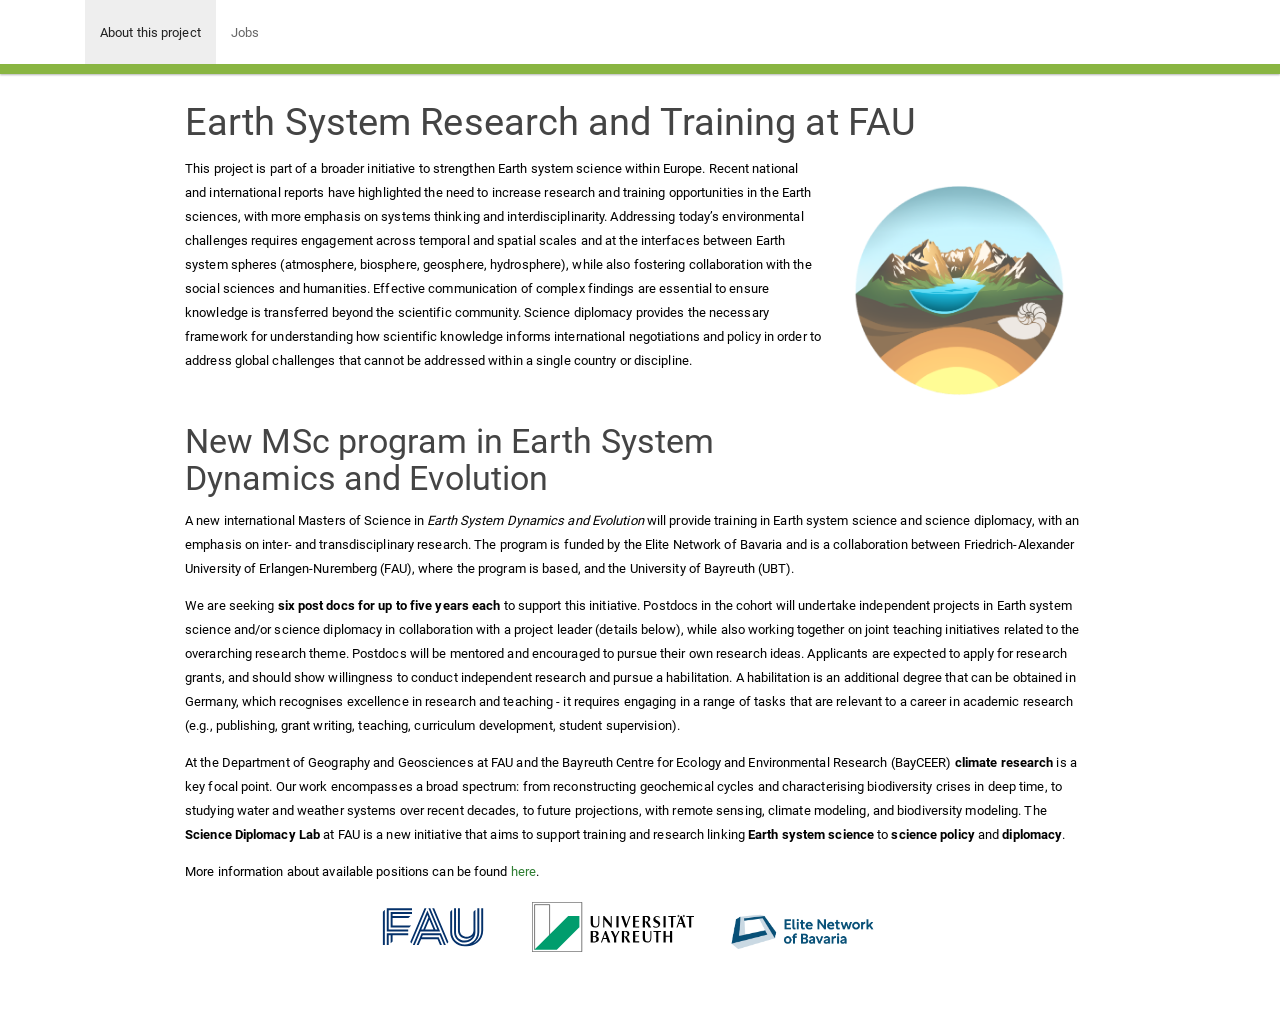
==== commit 06faed2a: "minor" ====
--- a/index.html
+++ b/index.html
@@ -11,7 +11,7 @@
 
 
 
-<title>index.knit</title>
+<title>Earth System Research and Training at FAU</title>
 
 <script src="site_libs/header-attrs-2.30/header-attrs.js"></script>
 <script src="site_libs/jquery-3.6.0/jquery-3.6.0.min.js"></script>
@@ -261,15 +261,12 @@
 
 
 
+<h1 class="title toc-ignore">Earth System Research and Training at
+FAU</h1>
 
 </div>
 
 
-<p><br />
-</p>
-<div id="earth-system-research-and-training-at-fau"
-class="section level1">
-<h1>Earth System Research and Training at FAU</h1>
 <p><img src="logo.png" width="30%" style="float:right; padding:30px" /></p>
 <p>This project is part of a broader initiative to strengthen Earth
 system science within Europe. Recent national and international reports
@@ -287,7 +284,6 @@
 cannot be addressed within a single country or discipline.</p>
 <p><br />
 </p>
-</div>
 <div id="new-msc-program-in-earth-system-dynamics-and-evolution"
 class="section level1">
 <h1>New MSc program in Earth System Dynamics and Evolution</h1>
@@ -324,7 +320,12 @@
 <strong>diplomacy</strong>.</p>
 <p>More information about available positions can be found <a
 href="jobs.html">here</a>.</p>
-<p><img src="elitenetwork.png" width="20%" style="float:left; padding:30px" /><img src="unibayreuth.svg" width="20%" style="float:left; padding:30px" /><img src="FAU_noborder.svg" width="20%" style="float:left; padding:30px" /></p>
+<div
+style="display: flex; justify-content: center; align-items: center; vertical-align: middle; gap: 0px 100px; flex-wrap: wrap;">
+<p><img src="FAU_noborder.svg" style="height: 52px; width: auto; padding-right: 36px;">
+<img src="unibayreuth.svg" style="height: 50px; width: auto;">
+<img src="elitenetwork.png" style="height: 60px; width: auto;"></p>
+</div>
 </div>
 
 
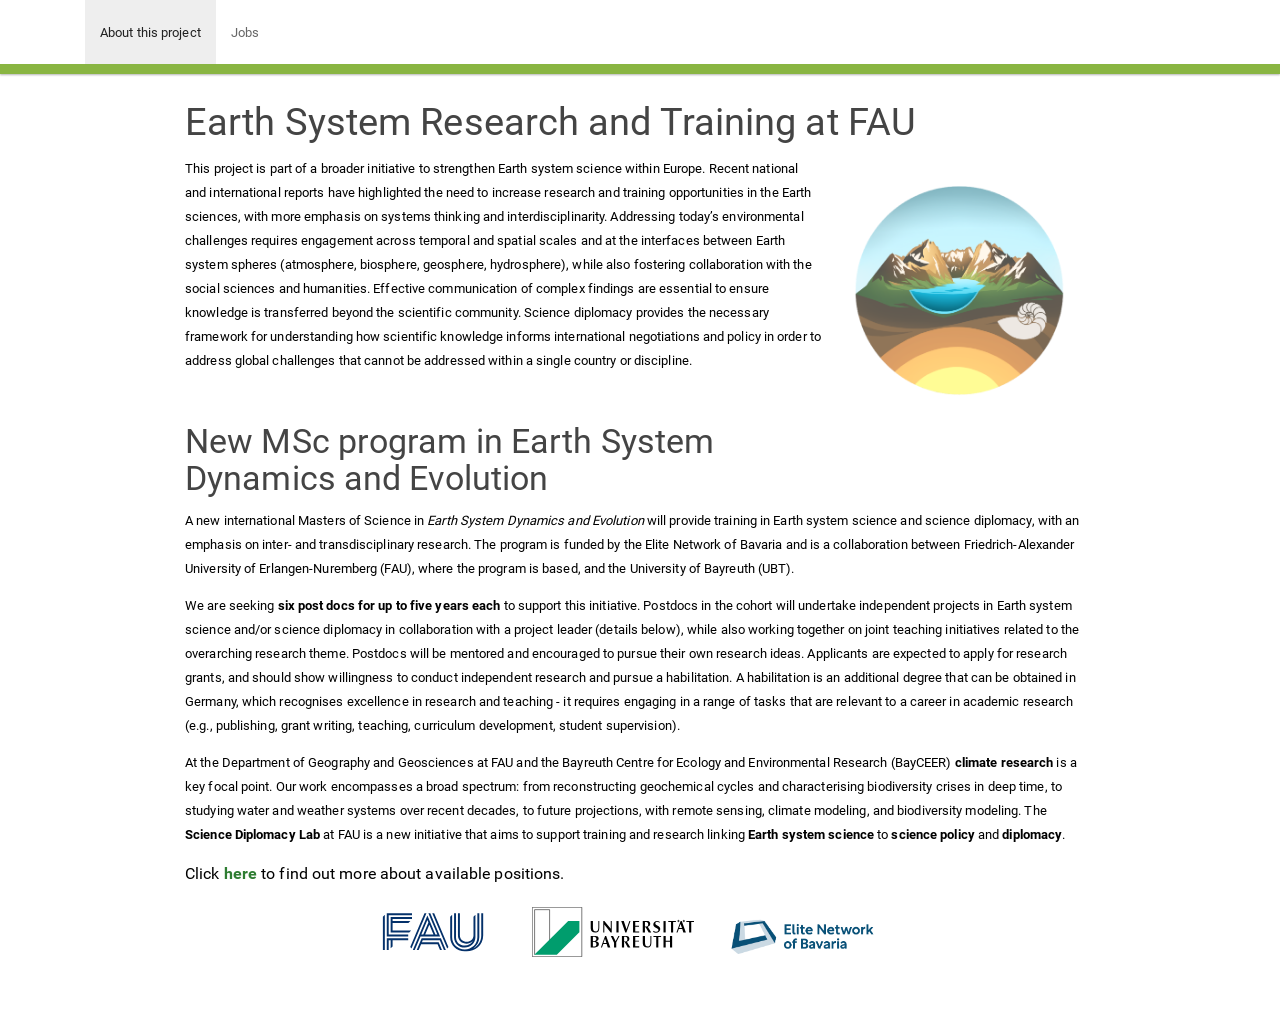
==== commit 3690aed0: "minor" ====
--- a/index.html
+++ b/index.html
@@ -318,8 +318,9 @@
 aims to support training and research linking <strong>Earth system
 science</strong> to <strong>science policy</strong> and
 <strong>diplomacy</strong>.</p>
-<p>More information about available positions can be found <a
-href="jobs.html">here</a>.</p>
+<p><span style="font-size: 1.2em;">Click <strong><a
+href="jobs.html">here</a></strong> to find out more about available
+positions.</span></p>
 <div
 style="display: flex; justify-content: center; align-items: center; vertical-align: middle; gap: 0px 100px; flex-wrap: wrap;">
 <p><img src="FAU_noborder.svg" style="height: 52px; width: auto; padding-right: 36px;">
--- a/mod.css
+++ b/mod.css
@@ -36,6 +36,21 @@
   margin-bottom: 0.5em;
 }
 
+details summary {
+  list-style: none;
+}
+details summary::-webkit-details-marker {
+  display: none;
+}
+details summary::before {
+  content: '+ ';
+  color: #89B542;
+  font-weight: bold;
+}
+details[open] summary::before {
+  content: '− ';
+}
+
 a {
   color: #2e7d32;
 }
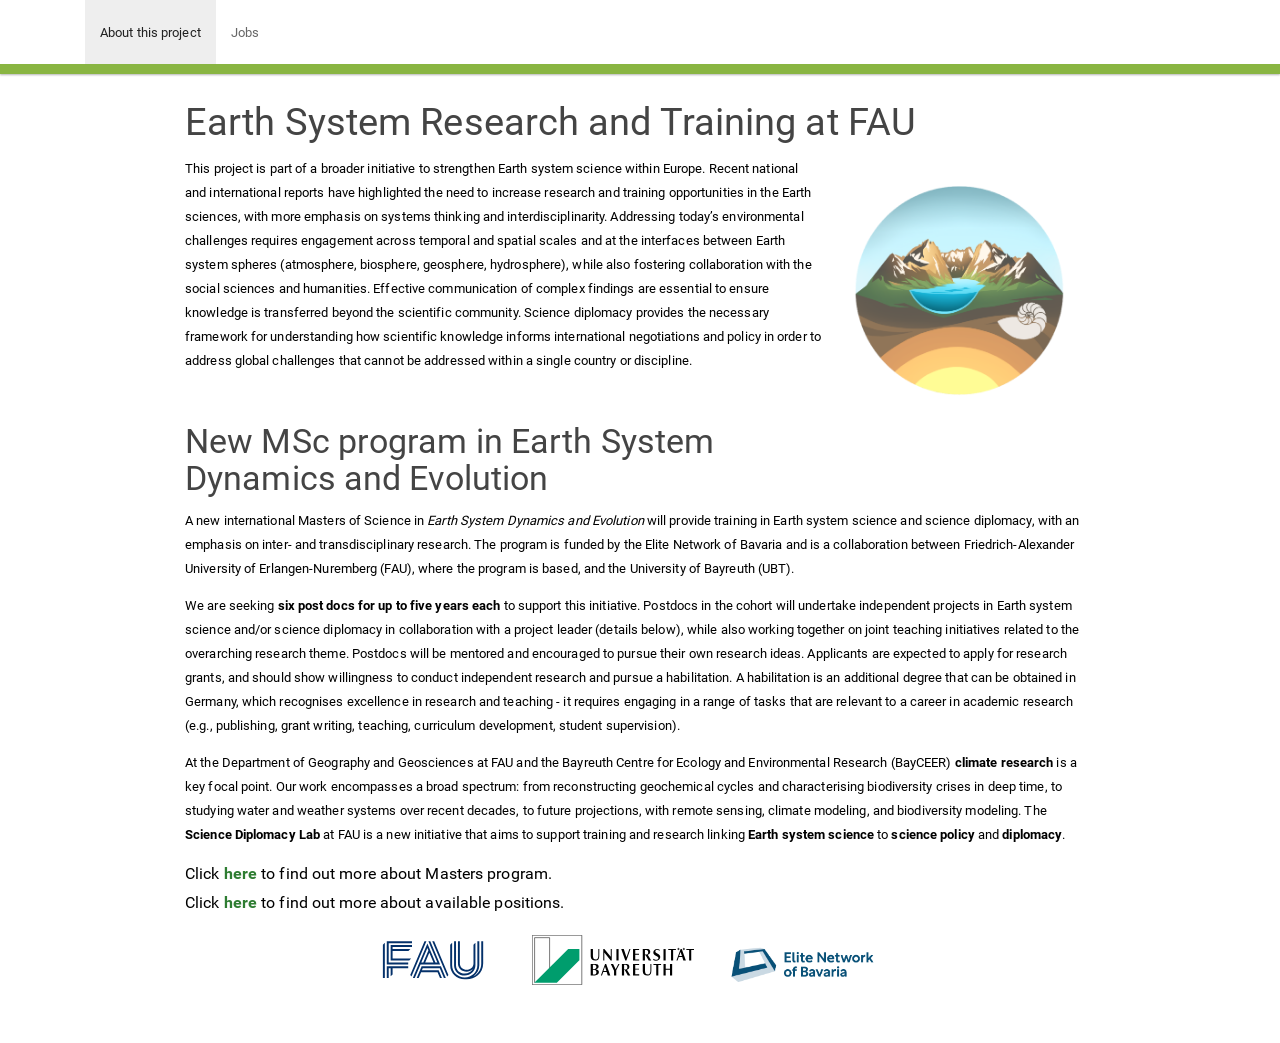
==== commit eeae51c3: "updated links" ====
--- a/index.html
+++ b/index.html
@@ -319,6 +319,9 @@
 science</strong> to <strong>science policy</strong> and
 <strong>diplomacy</strong>.</p>
 <p><span style="font-size: 1.2em;">Click <strong><a
+href="https://earthsystem-master.nat.fau.eu">here</a></strong> to find
+out more about Masters program.</span><br />
+<span style="font-size: 1.2em;">Click <strong><a
 href="jobs.html">here</a></strong> to find out more about available
 positions.</span></p>
 <div
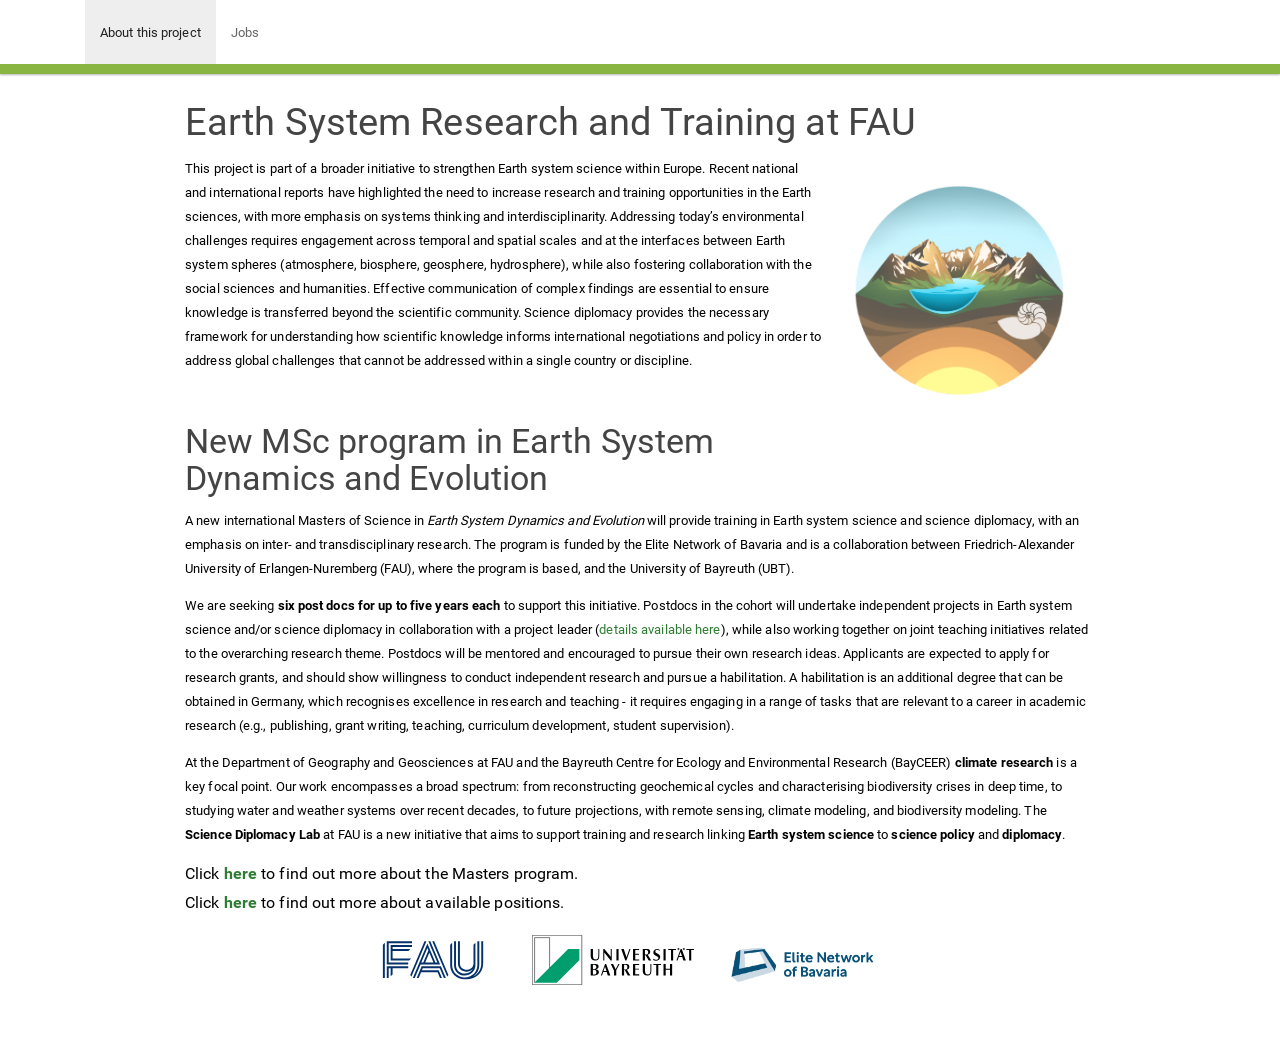
==== commit 7456fdb2: "Updating link, typo" ====
--- a/index.html
+++ b/index.html
@@ -267,7 +267,7 @@
 </div>
 
 
-<p><img src="logo.png" width="30%" style="float:right; padding:30px" /></p>
+<p><img src="logo.png" alt="" width="30%" style="float:right; padding:30px" /></p>
 <p>This project is part of a broader initiative to strengthen Earth
 system science within Europe. Recent national and international reports
 have highlighted the need to increase research and training
@@ -297,16 +297,17 @@
 <p>We are seeking <strong>six post docs for up to five years
 each</strong> to support this initiative. Postdocs in the cohort will
 undertake independent projects in Earth system science and/or science
-diplomacy in collaboration with a project leader (details below), while
-also working together on joint teaching initiatives related to the
-overarching research theme. Postdocs will be mentored and encouraged to
-pursue their own research ideas. Applicants are expected to apply for
-research grants, and should show willingness to conduct independent
-research and pursue a habilitation. A habilitation is an additional
-degree that can be obtained in Germany, which recognises excellence in
-research and teaching - it requires engaging in a range of tasks that
-are relevant to a career in academic research (e.g., publishing, grant
-writing, teaching, curriculum development, student supervision).</p>
+diplomacy in collaboration with a project leader (<a
+href="jobs.html">details available here</a>), while also working
+together on joint teaching initiatives related to the overarching
+research theme. Postdocs will be mentored and encouraged to pursue their
+own research ideas. Applicants are expected to apply for research
+grants, and should show willingness to conduct independent research and
+pursue a habilitation. A habilitation is an additional degree that can
+be obtained in Germany, which recognises excellence in research and
+teaching - it requires engaging in a range of tasks that are relevant to
+a career in academic research (e.g., publishing, grant writing,
+teaching, curriculum development, student supervision).</p>
 <p>At the Department of Geography and Geosciences at FAU and the
 Bayreuth Centre for Ecology and Environmental Research (BayCEER)
 <strong>climate research</strong> is a key focal point. Our work
@@ -320,7 +321,7 @@
 <strong>diplomacy</strong>.</p>
 <p><span style="font-size: 1.2em;">Click <strong><a
 href="https://earthsystem-master.nat.fau.eu">here</a></strong> to find
-out more about Masters program.</span><br />
+out more about the Masters program.</span><br />
 <span style="font-size: 1.2em;">Click <strong><a
 href="jobs.html">here</a></strong> to find out more about available
 positions.</span></p>
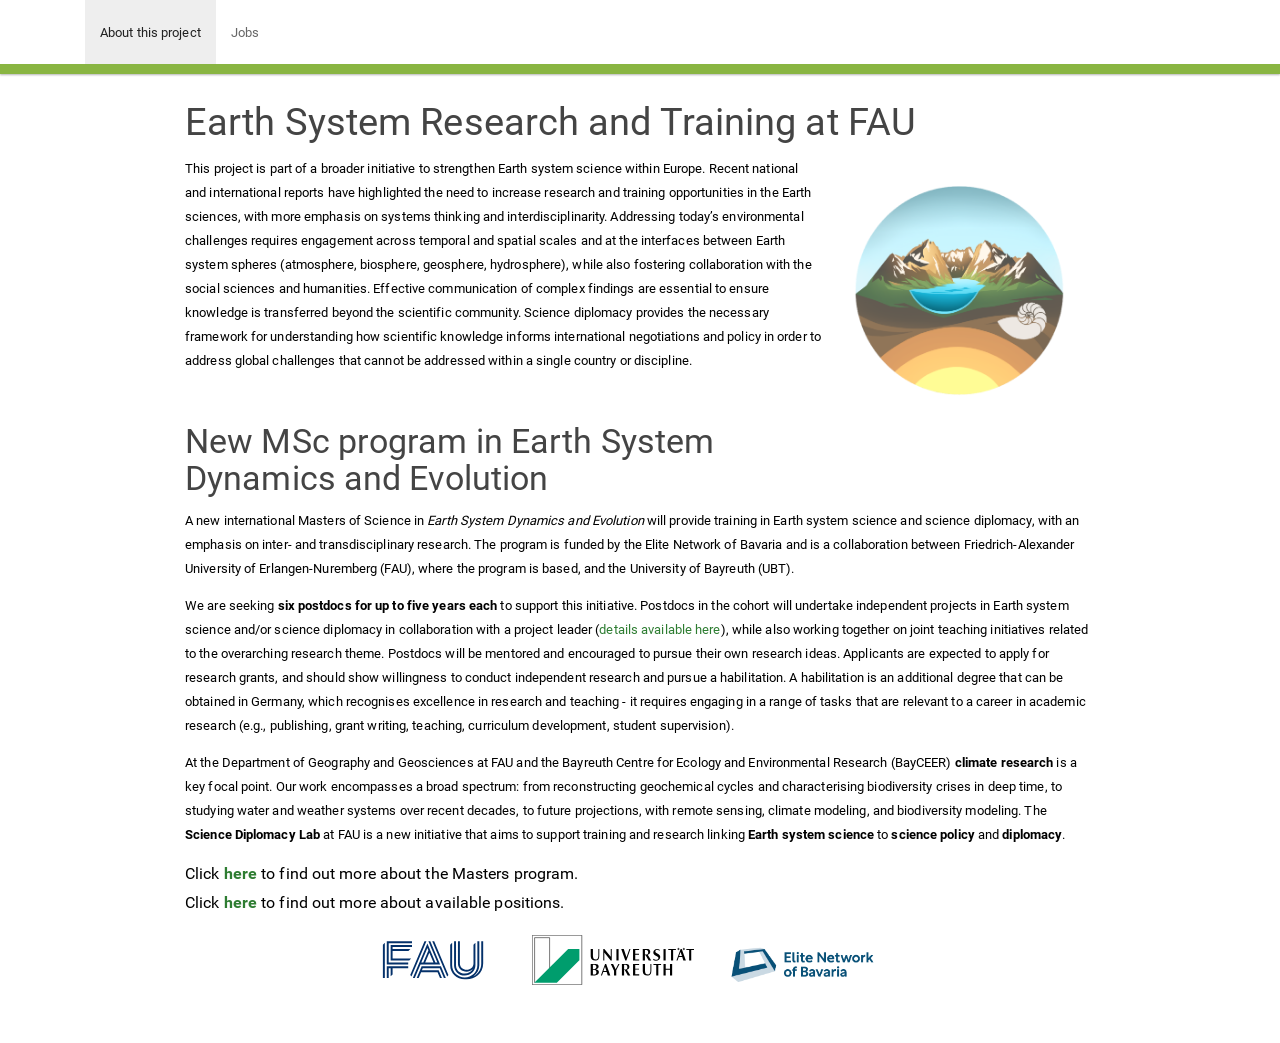
==== commit fd8304ec: "typo" ====
--- a/index.html
+++ b/index.html
@@ -294,7 +294,7 @@
 collaboration between Friedrich-Alexander University of
 Erlangen-Nuremberg (FAU), where the program is based, and the University
 of Bayreuth (UBT).</p>
-<p>We are seeking <strong>six post docs for up to five years
+<p>We are seeking <strong>six postdocs for up to five years
 each</strong> to support this initiative. Postdocs in the cohort will
 undertake independent projects in Earth system science and/or science
 diplomacy in collaboration with a project leader (<a
